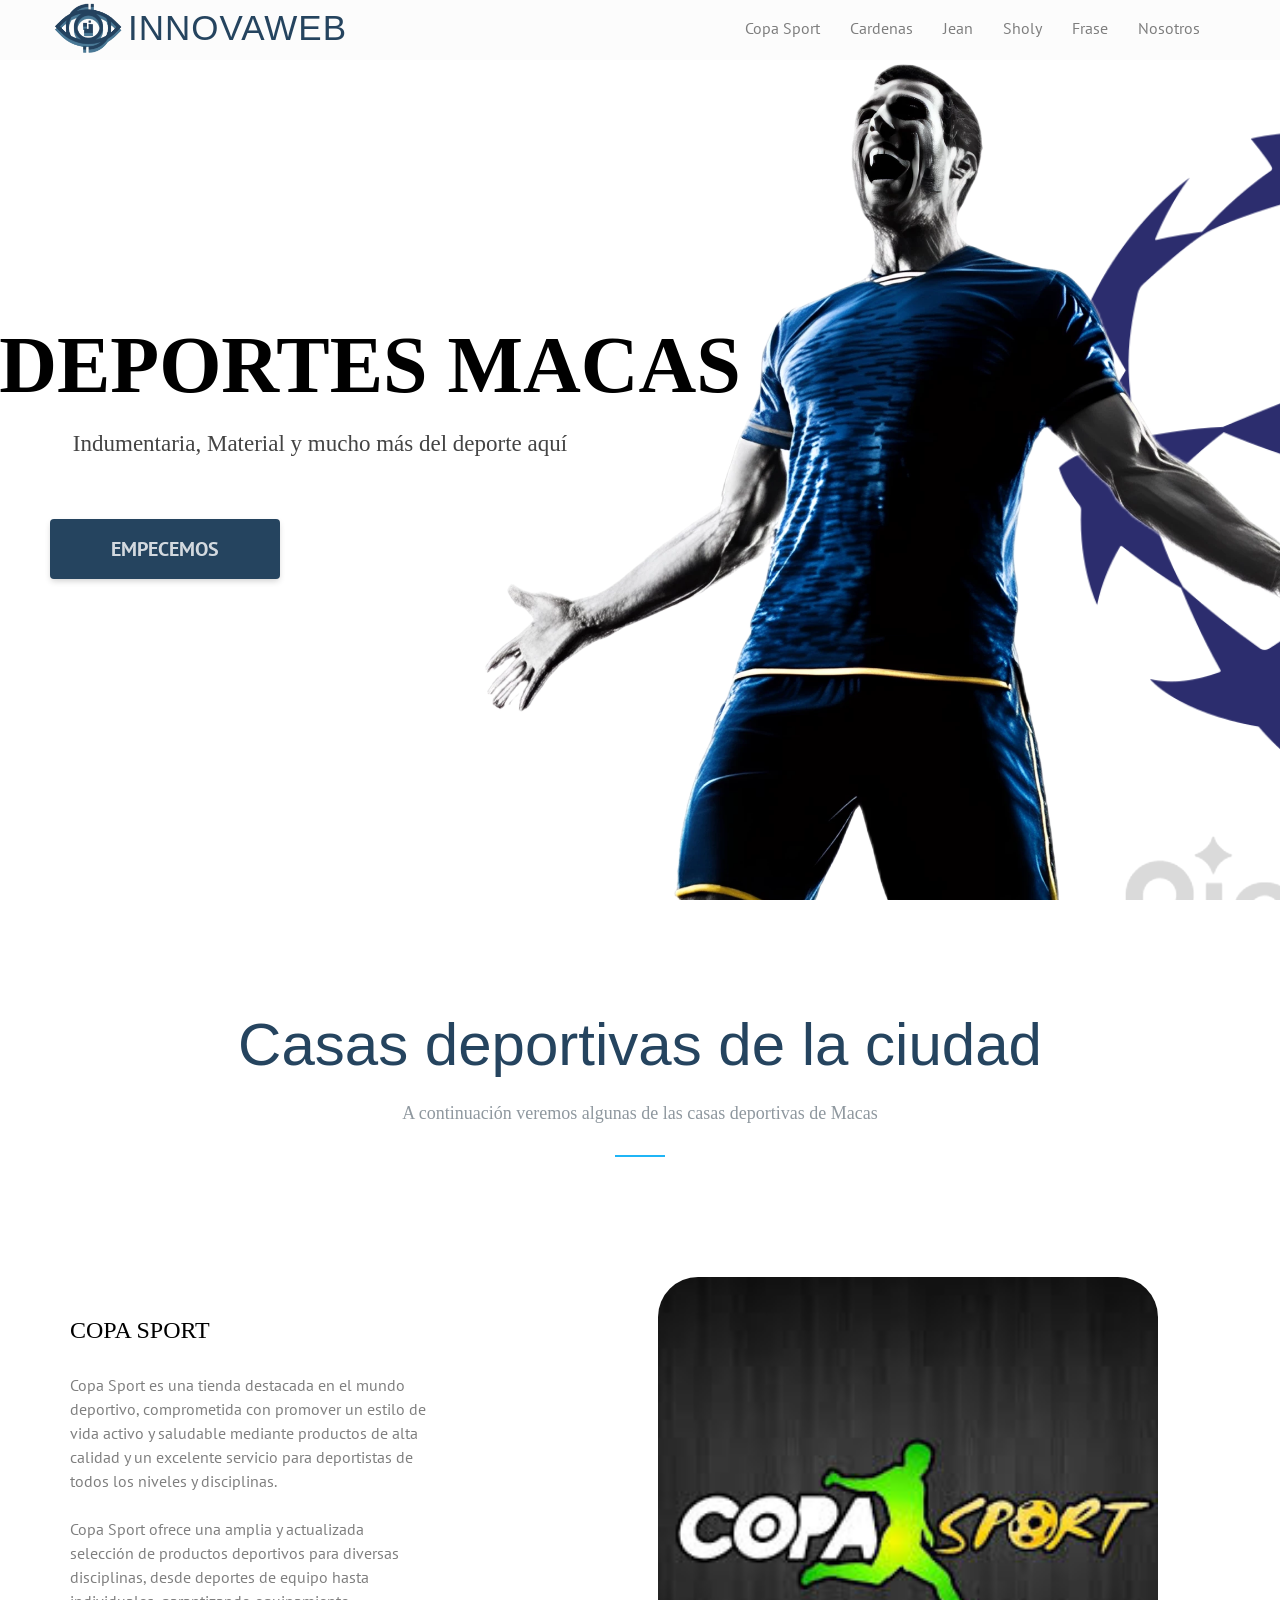
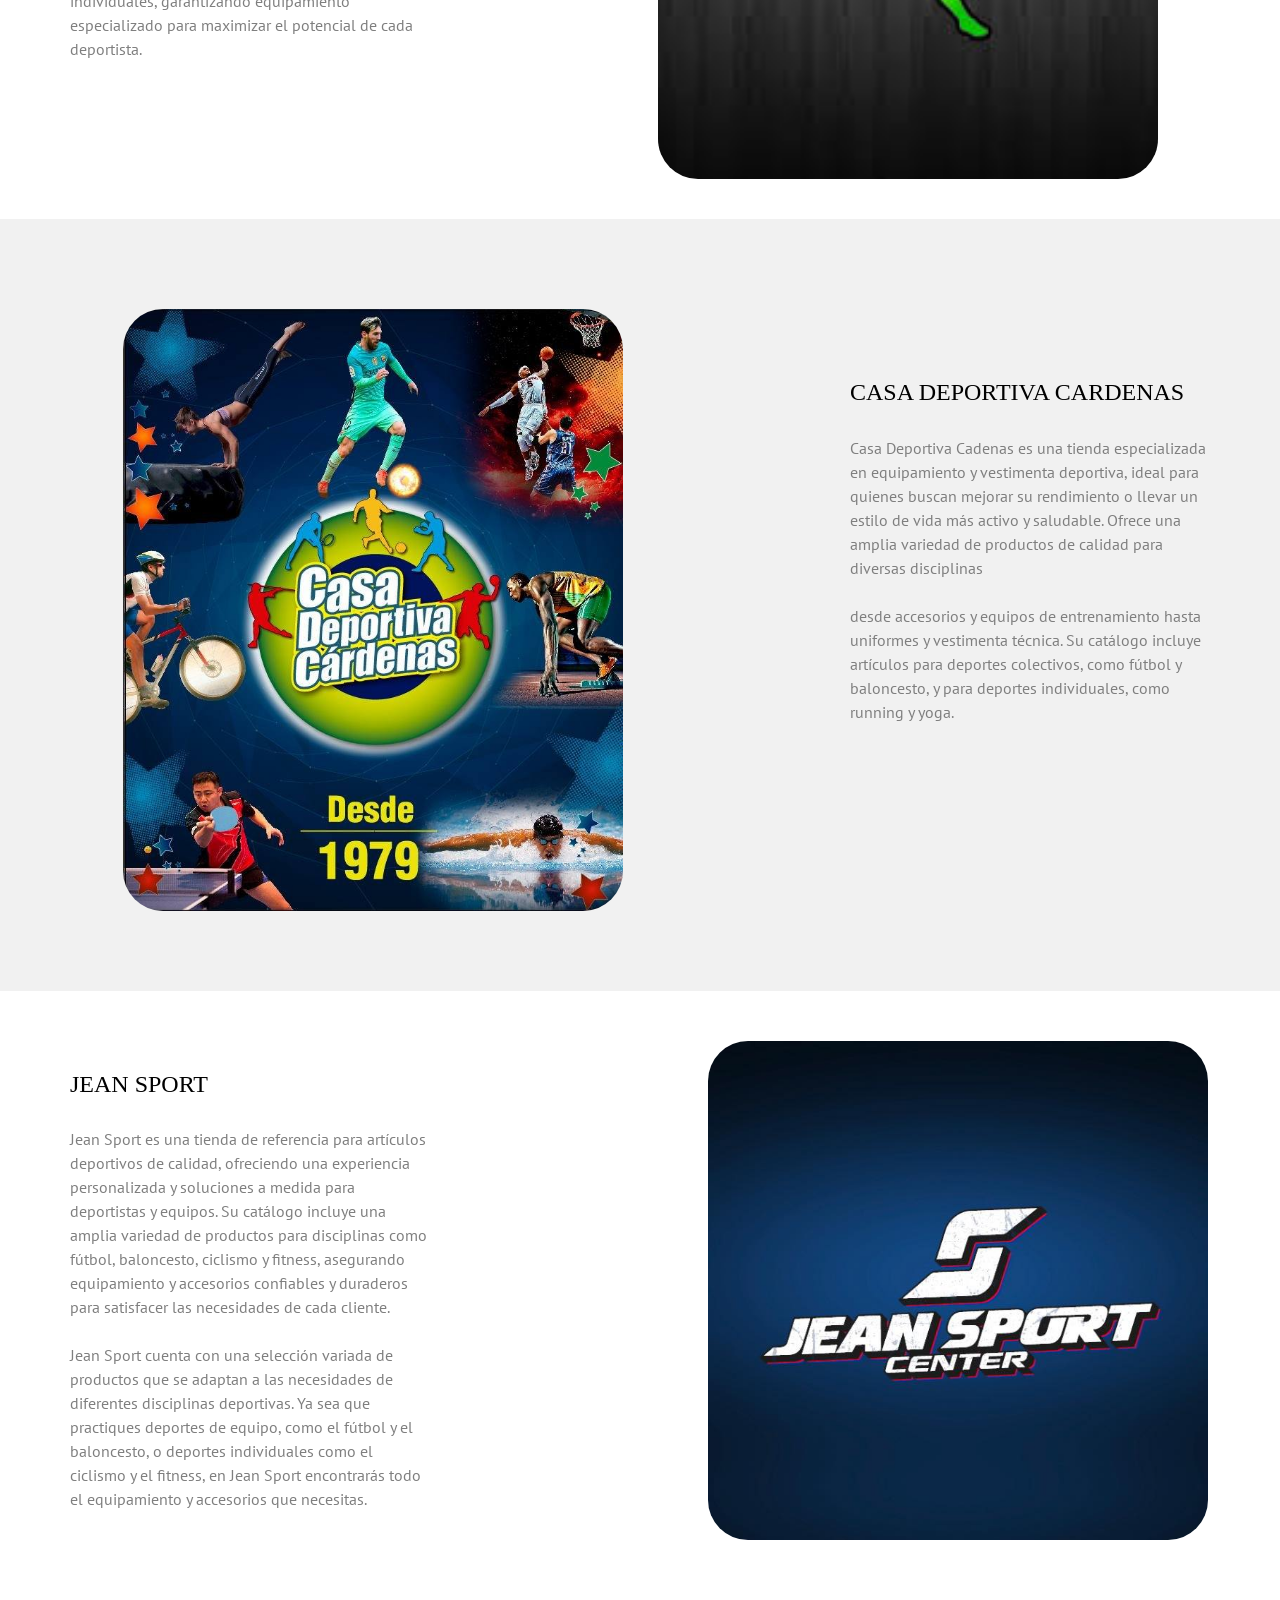
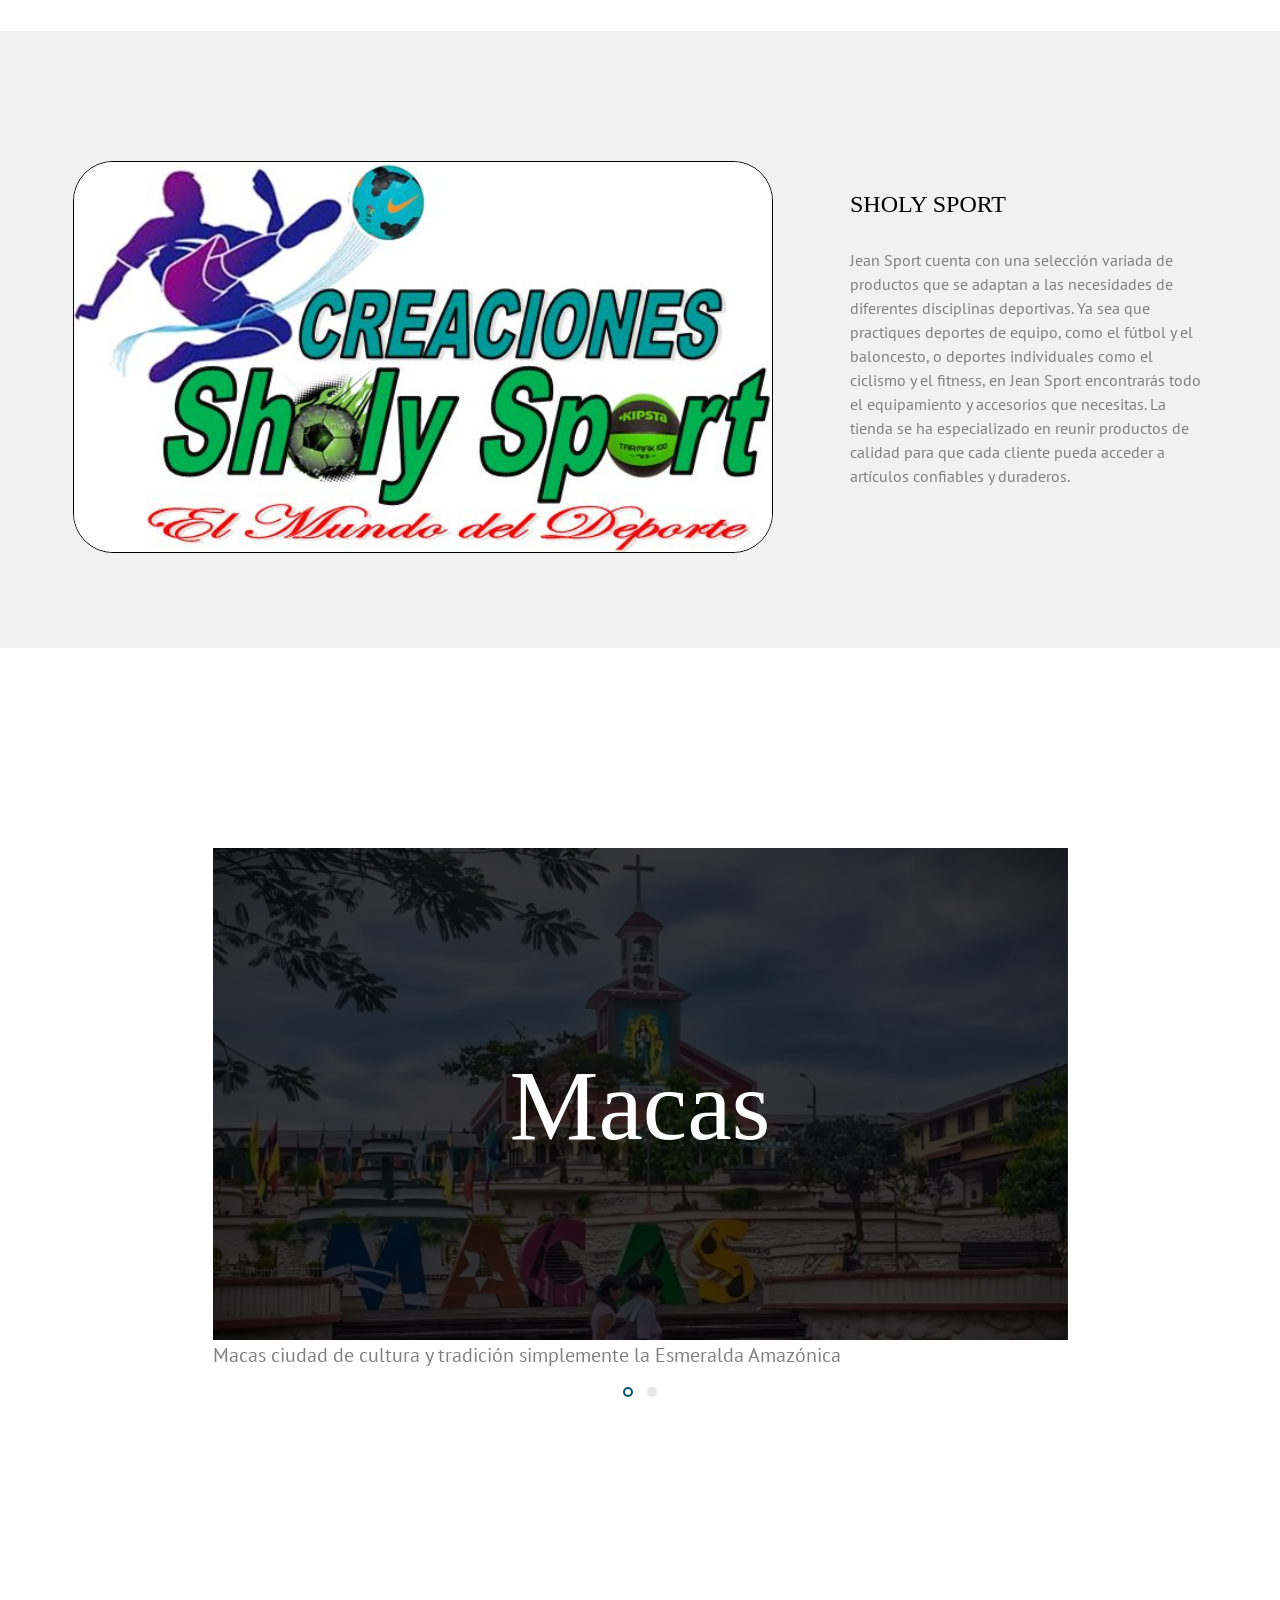
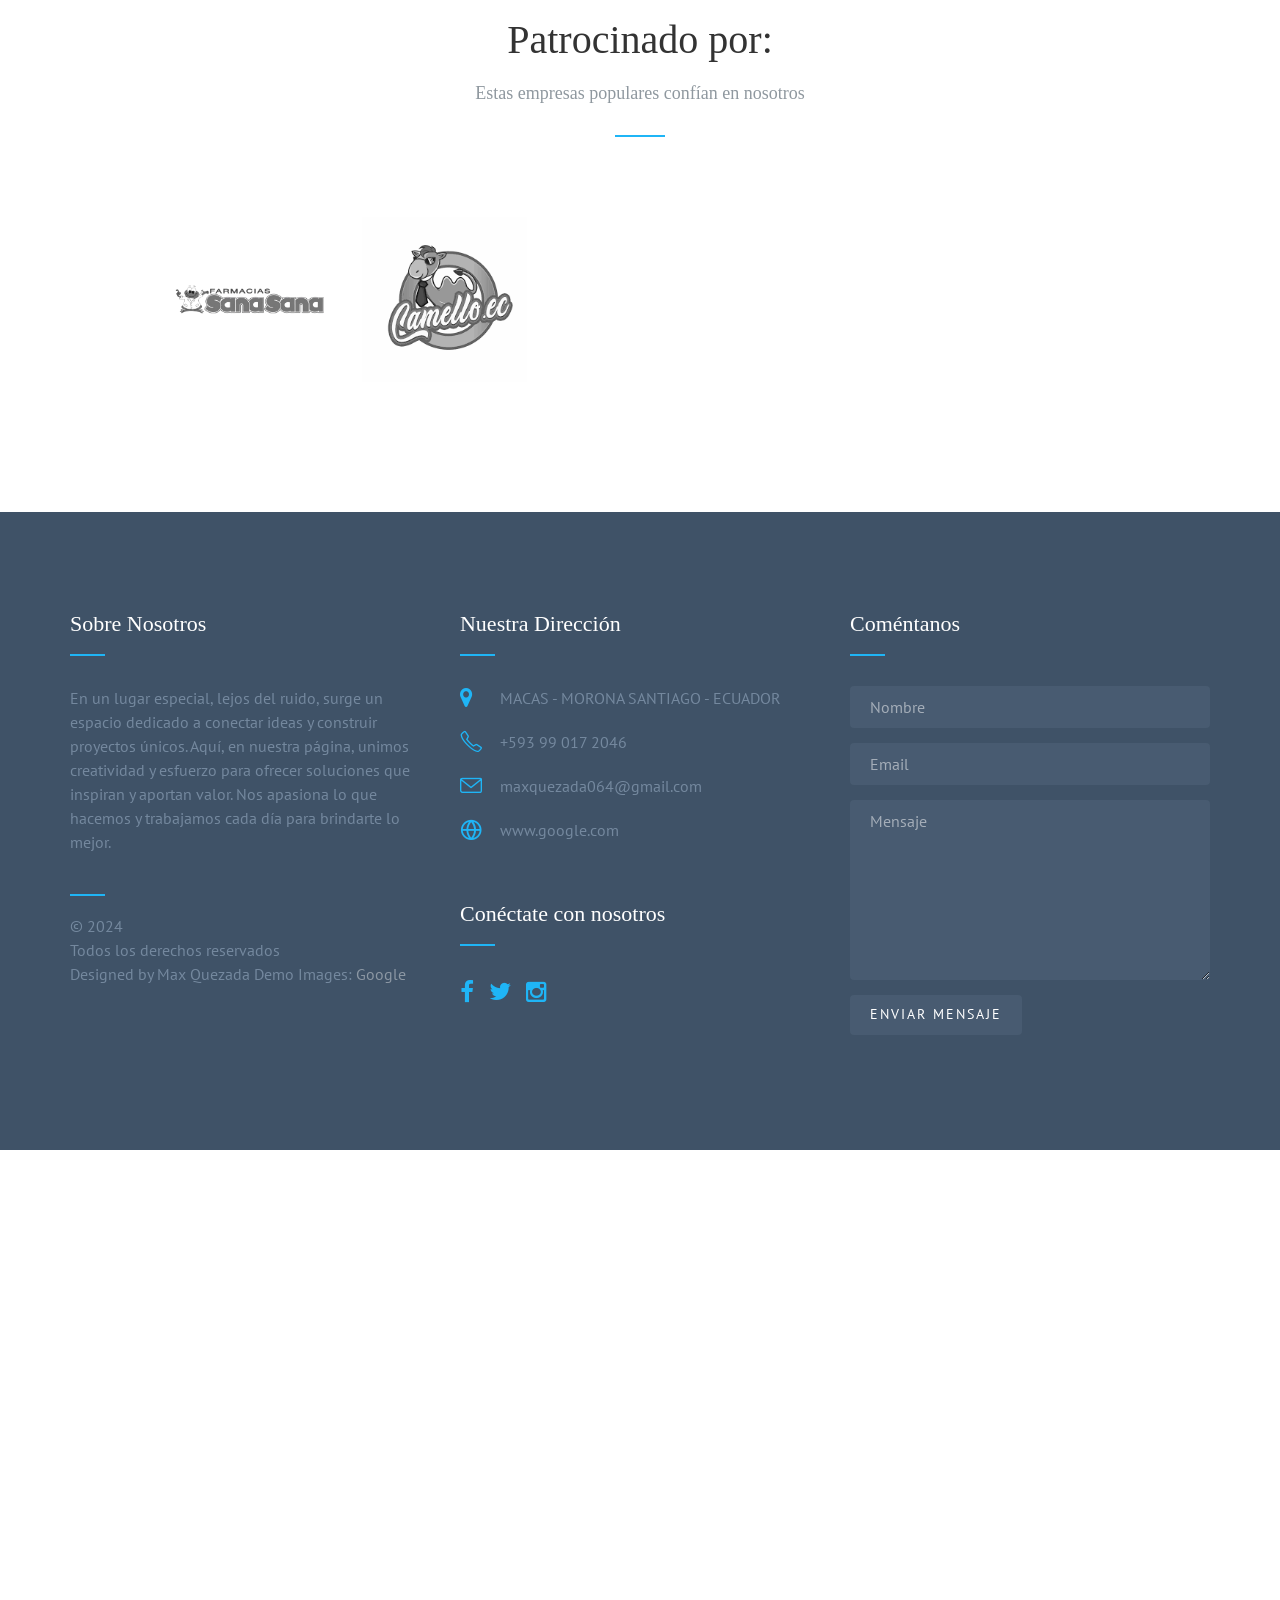
==== index.html @ cc6288ef "Update index.html" ====
<!DOCTYPE html>
<html class="no-js">
	<head>
	<meta charset="utf-8">
	<meta http-equiv="X-UA-Compatible" content="IE=edge">
	<title>Casas deportivas de la ciudad de Macas</title>
	<meta name="viewport" content="width=device-width, initial-scale=1">
	<meta name="description" content="Free HTML5 Template by FREEHTML5.CO" />
	<meta name="keywords" content="free html5, free template, free bootstrap, html5, css3, mobile first, responsive" />
	<meta name="author" content="FREEHTML5.CO" />

	<meta property="og:title" content=""/>
	<meta property="og:image" content=""/>
	<meta property="og:url" content=""/>
	<meta property="og:site_name" content=""/>
	<meta property="og:description" content=""/>
	<meta name="twitter:title" content="" />
	<meta name="twitter:image" content="" />
	<meta name="twitter:url" content="" />
	<meta name="twitter:card" content="" />

	<link rel="shortcut icon" href="favicon.ico">

	<link href='https://fonts.googleapis.com/css?family=PT+Sans:400,700,400italic,700italic' rel='stylesheet' type='text/css'>
	
	<!-- Animate.css -->
	<link rel="stylesheet" href="css/animate.css">
	<!-- Icomoon Icon Fonts-->
	<link rel="stylesheet" href="css/icomoon.css">
	<!-- Simple Line Icons -->
	<link rel="stylesheet" href="css/simple-line-icons.css">
	<!-- Bootstrap  -->
	<link rel="stylesheet" href="css/bootstrap.css">
	<!-- Owl Carousel  -->
	<link rel="stylesheet" href="css/owl.carousel.min.css">
	<link rel="stylesheet" href="css/owl.theme.default.min.css">
	<!-- Style -->
	<link rel="stylesheet" href="css/style.css">


	<script src="js/modernizr-2.6.2.min.js"></script>

	</head>
	<body>
	<header role="banner" id="fh5co-header">
		<div class="fluid-container">
			<nav class="navbar navbar-default">
				<div class="navbar-header" style="height: 60px;">
						<img  class="logo" src="images/logofinal.png"><p class="logo">INNOVAWEB</p>
				</div>
				<div id="navbar" class="navbar-collapse collapse">
					<ul class="nav navbar-nav navbar-right">
						<li class="active"><a href="#" data-nav-section="copa"><span>Copa Sport</span></a></li>
						<li class="active"><a href="#" data-nav-section="cardenas"><span>Cardenas</span></a></li>
						<li class="active"><a href="#" data-nav-section="jean"><span>Jean</span></a></li>
						<li class="active"><a href="#" data-nav-section="sholy"><span>Sholy</span></a></li>
						<li class="active"><a href="#" data-nav-section="testimony"><span>Frase</span></a></li>
						<li class="active"><a href="#" data-nav-section="nosotros"><span>Nosotros</span></a></li>
					</ul>
					
				</div>
			</nav>
	  </div>
	</header>

	<section id="fh5co-home" data-section="home"   style="background-image: url('images/jugador3.png'), url('images/balon.png')">
		<div class="container" >
			<div class="text-wrap" >
				<div class="text-inner">
					<div class="row">
						<div class="col-md-8">
							<h1 class="to-animate" style="font-size: 80px; font-weight: bold; color: black; text-transform: uppercase;margin-left: -150px;">
								DEPORTES MACAS
							</h1>
							<h2 class="to-animate" style="color: #444; margin-left: -250px; font-size: 23px;">Indumentaria, Material y mucho más del deporte aquí</h2>
							<div class="call-to-action">
								<a id="emp" href="#fh5co-explore" target="_blank"  style="text-decoration: none;" class="to-animate">EMPECEMOS</a>
							</div>
						</div>
					</div>
				</div>
			</div>
		</div>
	</section>
	
		
	

	<section id="fh5co-explore" data-section="explore">
		<div class="container">
			<div class="row">
				<div class="col-md-12 section-heading text-center">
					<h2 id="tite" class="to-animate" style="font-size: 60px;">Casas deportivas de la ciudad</h2>
					<div class="row">
						<div class="col-md-8 col-md-offset-2 subtext to-animate">
							<h3>A continuación veremos algunas de las casas deportivas de Macas</h3>
						</div>
					</div>
				</div>
			</div>
		</div>
			

		<div class="fh5co-explore" data-section="copa">
			<div class="container">
				<div class="row">
					<div class="col-md-8 col-md-push-5 to-animate-2">
						<a href="COPA.html" target="_blank" ><img class="copa" src="images/copasport.jpeg" alt="work"></a>
					</div>
					<div class="col-md-4 col-md-pull-8 to-animate-2">
						<div class="mt">
							<a href="COPA.html" target="_blank" ><h3>COPA SPORT</h3></a>
							<p>Copa Sport es una tienda destacada en el mundo deportivo, comprometida con promover un estilo de vida activo 
								y saludable mediante productos de alta calidad y un excelente servicio para deportistas de todos los niveles 
								y disciplinas.</p>
							<p>Copa Sport ofrece una amplia y actualizada selección de productos deportivos para diversas disciplinas,
								desde deportes de equipo hasta individuales, garantizando equipamiento especializado para maximizar el potencial 
								de cada deportista.</p>
							</ul>
						</div>
					</div>
					
				</div>
			</div>
		</div>


		<div class="fh5co-explore fh5co-explore-bg-color" data-section="cardenas">
			<div class="container">
				<div class="row">
					<div class="col-md-8 col-md-pull-1 to-animate-3">
						<a href="CARDENAS.html" target="_blank" ><img class="cardenas" src="images/cardenas.jpg" alt="work"></a>
					</div>
					<div class="col-md-4 to-animate-3">
						<div class="mt">
							<div>
								<a href="CARDENAS.html" target="_blank" ><h3>CASA DEPORTIVA CARDENAS</h3></a>
								<p>Casa Deportiva Cadenas es una tienda especializada en equipamiento y vestimenta deportiva, 
									ideal para quienes buscan mejorar su rendimiento o llevar un estilo de vida más activo y 
									saludable. Ofrece una amplia variedad de productos de calidad para diversas disciplinas</p>
								<p>desde accesorios 
									y equipos de entrenamiento hasta
									uniformes y vestimenta técnica. Su catálogo incluye artículos para deportes colectivos, como fútbol y
									baloncesto, y para deportes individuales, como running y yoga.</p>
							</div>
						</div>
					</div>
				</div>
			</div>
		</div>	

	<div class="fh5co-explore" data-section="jean">
			<div class="container">
				<div class="row">
					<div class="col-md-8 col-md-push-5 to-animate-2">
						<a href="JEAN.html" target="_blank" ><img class="jean" src="images/jean.jpg" alt="work"></a>
					</div>
					<div class="col-md-4 col-md-pull-8 to-animate-2">
						<div class="mt">
							<a href="JEAN.html" target="_blank" ><h3>JEAN SPORT</h3></a>
							<p>Jean Sport es una tienda de referencia para artículos deportivos de calidad, ofreciendo una experiencia 
								personalizada y soluciones a medida para deportistas y equipos. Su catálogo incluye una amplia variedad de 
								productos para disciplinas como fútbol, baloncesto, ciclismo y fitness, asegurando equipamiento y accesorios
								 confiables y duraderos para satisfacer las necesidades de cada cliente.</p>
							<p>Jean Sport cuenta con una selección variada de productos que se adaptan a las necesidades de diferentes disciplinas 
								deportivas. Ya sea que practiques deportes de equipo, como el fútbol y el baloncesto, o deportes individuales como
								el ciclismo y el fitness, en Jean Sport encontrarás todo el equipamiento y accesorios 
								que necesitas.</p>
							</ul>
						</div>
					</div>
					
				</div>
			</div>
		</div>


		<div class="fh5co-explore fh5co-explore-bg-color" data-section="sholy">
			<div class="container">
				<div class="row">
					<div class="col-md-8 col-md-pull-1 to-animate-3">
						<a href="SHOLY.html" target="_blank" ><img class="sholy" src="images/sholy.jpg" alt="Sholy Sport"></a>
					</div>
					<div class="col-md-4 to-animate-3">
						<div class="mt">
							<div>
								<a href="SHOLY.html" target="_blank" ><h3>SHOLY SPORT</h3></a>
							<p>Jean Sport cuenta con una selección variada de productos que se adaptan a las necesidades de diferentes 
								disciplinas deportivas. Ya sea que practiques deportes de equipo, como el fútbol y el baloncesto, o deportes 
								individuales como el ciclismo y el fitness, en Jean Sport encontrarás todo el equipamiento y 
								accesorios que necesitas. La tienda se ha especializado en reunir productos de calidad para que cada cliente 
								pueda acceder a artículos confiables y duraderos.</p>
							</div>
						</div>
					</div>
				</div>
			</div>
		</div>	

	</section>
	<section id="fh5co-testimony" data-section="testimony">
		<div class="container">
			<div class="row">
				<div class="col-md-12 to-animate">
					<div class="wrap-testimony">								
						<div class="owl-carousel-fullwidth">
							<div class="gallery">								
								<a target="_blank" href="images/macas1.png">
								  <img class="ppp" src="images/macas.png" alt="Ciudad de Macas" width="100%">
								  <div class="centrado">Macas</div>
								</a>
								<div class="desc">Macas ciudad de cultura y tradición simplemente la Esmeralda Amazónica</div>
							</div>

							<div class="item">
								<div class="testimony-slide active text-center">
									<figure> 
											<img class="uno" src="images/foto.jpg">
									</figure>
									<blockquote>
										<p>"No es banco, tampoco florero. Eres tú.., que me debes dinero"</p>
									</blockquote>
									<span>Max Quezada, via <a href="https://www.facebook.com/profile.php?id=100068853425227" class="twitter">
										facebook</a></span>
								</div>
							</div>

						</div>
					</div>
				</div>
			</div>
		</div>
	</section>

	<section id="fh5co-trusted" data-section="trusted">
		<div class="fh5co-trusted">
			<div class="container">
				<div class="row">
					<div class="col-md-12 section-heading text-center">
						<h2 class="to-animate">Patrocinado por:</h2>
						<div class="row">
							<div class="col-md-8 col-md-offset-2 subtext">
								<h3 class="to-animate">Estas empresas populares confían en nosotros</h3>
							</div>
						</div>
					</div>
				</div>
				<div class="row">
					 <div class="col-md-2 col-sm-3 col-xs-6 col-sm-offset-0 col-md-offset-1">
					 	<div class="partner-logo to-animate-2">
					 		<img src="images/sana.png" alt="Partners" class="img-responsive">
					 	</div>
					 </div>
				    <div class="col-md-2 col-sm-3 col-xs-6">
				    	<div class="partner-logo to-animate-2">
				    		<img src="images/camello.png" alt="Partners" class="img-responsive">
						</div>
				    </div>
				    <div class="col-md-2 col-sm-3 col-xs-6">
				    	<div class="partner-logo to-animate-2">
				    		<img src="images/comp.png" alt="Partners" class="img-responsive">
				    	</div>
				    </div>
				    <div class="col-md-2 col-sm-3 col-xs-6">
				    	<div class="partner-logo to-animate-2">
				    		<img src="images/dolar.png" alt="Partners" class="img-responsive">
				    	</div>
				    </div>
				    <div class="col-md-2 col-sm-12 col-xs-12">
				    	<div class="partner-logo to-animate-2">
				    		<img src="images/asado.png" alt="Partners" class="img-responsive">
				    	</div>
				    </div>
				</div>
			</div>
		</div>
	</section>

	<div id="fh5co-footer" role="contentinfo" data-section="nosotros">
		<div class="container">
			<div class="row">
				<div class="col-md-4 to-animate">
					<h3 class="section-title">Sobre Nosotros</h3>
					<p>En un lugar especial, lejos del ruido, surge un espacio dedicado a conectar ideas y construir proyectos únicos. 
						Aquí, en nuestra página, unimos creatividad y esfuerzo para ofrecer soluciones que inspiran y aportan valor. 
						Nos apasiona lo que hacemos y trabajamos cada día para brindarte lo mejor.</p>
					<p class="copy-right">&copy; 2024 <br>Todos los derechos reservados <br>
						Designed by Max Quezada
						Demo Images: <a href="http://google.com/" target="_blank">Google</a>
					</p>
				</div>

				<div class="col-md-4 to-animate">
					<h3 class="section-title">Nuestra Dirección</h3>
					<ul class="contact-info">
						<li><i class="icon-map-marker"></i>MACAS - MORONA SANTIAGO - ECUADOR</li>
						<li><i class="icon-phone"></i>+593 99 017 2046</li>
						<li><i class="icon-envelope"></i><a href="mailto:maxquezada064@gmail.com">maxquezada064@gmail.com</a></li>
						<li><i class="icon-globe2"></i><a href="https://www.google.com.ec/?hl=es">www.google.com</a></li>
					</ul>
					<h3 class="section-title">Conéctate con nosotros</h3>
					<ul class="social-media">
						<li><a href="https://www.facebook.com/profile.php?id=100068853425227" class="facebook"><i class="icon-facebook"></i></a></li>
						<li><a href="https://x.com/MaxQuezada2007?t=zRsdZg6CLL-bFSlGlH47og&s=09" class="twitter"><i class="icon-twitter"></i></a></li>
						<li><a href="https://www.instagram.com/maxquezada_/?igsh=YXZkN3l1MndxYjZ3#" class="instagram"><i class="icon-instagram"></i></a></li>
					</ul>
				</div>
				<div class="col-md-4 to-animate">
					<h3 class="section-title">Coméntanos</h3>
					<form action="https://formspree.io/f/tu-id" method="POST" class="contact-form">
						<input type="hidden" name="_next" value="https://tupagina.com/gracias.html">
						<div class="form-group">
							<label for="name" class="sr-only">Nombre</label>
							<input type="text" class="form-control" name="name" id="name" placeholder="Nombre">
						</div>
						<div class="form-group">
							<label for="email" class="sr-only">Email</label>
							<input type="email" class="form-control" name="email" id="email" placeholder="Email">
						</div>
						<div class="form-group">
							<label for="message" class="sr-only">Mensaje</label>
							<textarea class="form-control" name="message" id="message" rows="7" placeholder="Mensaje"></textarea>
						</div>
						<div class="form-group">
							<input type="submit" class="btn btn-send-message btn-md" value="Enviar mensaje">
						</div>
					</form>
				</div>				
			</div>
		</div>
	</div>
	<div id="map" class="fh5co-map"></div>

	
	<!-- jQuery -->
	<script src="js/jquery.min.js"></script>
	<!-- jQuery Easing -->
	<script src="js/jquery.easing.1.3.js"></script>
	<!-- Bootstrap -->
	<script src="js/bootstrap.min.js"></script>
	<!-- Waypoints -->
	<script src="js/jquery.waypoints.min.js"></script>
	<!-- Stellar Parallax -->
	<script src="js/jquery.stellar.min.js"></script>
	<!-- Owl Carousel -->
	<script src="js/owl.carousel.min.js"></script>
	<!-- Main JS (Do not remove) -->
	<script src="js/main.js"></script>



	</body>
</html>
---- css/icomoon.css ----
@font-face {
	font-family: 'icomoon';
	src:url('../fonts/icomoon/icomoon.eot?qtatmt');
	src:url('../fonts/icomoon/icomoon.eot?qtatmt#iefix') format('embedded-opentype'),
		url('../fonts/icomoon/icomoon.ttf?qtatmt') format('truetype'),
		url('../fonts/icomoon/icomoon.woff?qtatmt') format('woff'),
		url('../fonts/icomoon/icomoon.svg?qtatmt#icomoon') format('svg');
	font-weight: normal;
	font-style: normal;
}

[class^="icon-"], [class*=" icon-"] {
	font-family: 'icomoon';
	speak: none;
	font-style: normal;
	font-weight: normal;
	font-variant: normal;
	text-transform: none;
	line-height: 1;

	/* Better Font Rendering =========== */
	-webkit-font-smoothing: antialiased;
	-moz-osx-font-smoothing: grayscale;
}

.icon-glass:before {
	content: "\f000";
}
.icon-music:before {
	content: "\f001";
}
.icon-search2:before {
	content: "\f002";
}
.icon-envelope-o:before {
	content: "\f003";
}
.icon-heart:before {
	content: "\f004";
}
.icon-star:before {
	content: "\f005";
}
.icon-star-o:before {
	content: "\f006";
}
.icon-user:before {
	content: "\f007";
}
.icon-film:before {
	content: "\f008";
}
.icon-th-large:before {
	content: "\f009";
}
.icon-th:before {
	content: "\f00a";
}
.icon-th-list:before {
	content: "\f00b";
}
.icon-check:before {
	content: "\f00c";
}
.icon-close:before {
	content: "\f00d";
}
.icon-remove:before {
	content: "\f00d";
}
.icon-times:before {
	content: "\f00d";
}
.icon-search-plus:before {
	content: "\f00e";
}
.icon-search-minus:before {
	content: "\f010";
}
.icon-power-off:before {
	content: "\f011";
}
.icon-signal:before {
	content: "\f012";
}
.icon-cog:before {
	content: "\f013";
}
.icon-gear:before {
	content: "\f013";
}
.icon-trash-o:before {
	content: "\f014";
}
.icon-home:before {
	content: "\f015";
}
.icon-file-o:before {
	content: "\f016";
}
.icon-clock-o:before {
	content: "\f017";
}
.icon-road:before {
	content: "\f018";
}
.icon-download:before {
	content: "\f019";
}
.icon-arrow-circle-o-down:before {
	content: "\f01a";
}
.icon-arrow-circle-o-up:before {
	content: "\f01b";
}
.icon-inbox:before {
	content: "\f01c";
}
.icon-play-circle-o:before {
	content: "\f01d";
}
.icon-repeat2:before {
	content: "\f01e";
}
.icon-rotate-right:before {
	content: "\f01e";
}
.icon-refresh:before {
	content: "\f021";
}
.icon-list-alt:before {
	content: "\f022";
}
.icon-lock:before {
	content: "\f023";
}
.icon-flag:before {
	content: "\f024";
}
.icon-headphones:before {
	content: "\f025";
}
.icon-volume-off:before {
	content: "\f026";
}
.icon-volume-down:before {
	content: "\f027";
}
.icon-volume-up:before {
	content: "\f028";
}
.icon-qrcode:before {
	content: "\f029";
}
.icon-barcode:before {
	content: "\f02a";
}
.icon-tag:before {
	content: "\f02b";
}
.icon-tags:before {
	content: "\f02c";
}
.icon-book:before {
	content: "\f02d";
}
.icon-bookmark:before {
	content: "\f02e";
}
.icon-print:before {
	content: "\f02f";
}
.icon-camera:before {
	content: "\f030";
}
.icon-font:before {
	content: "\f031";
}
.icon-bold:before {
	content: "\f032";
}
.icon-italic:before {
	content: "\f033";
}
.icon-text-height:before {
	content: "\f034";
}
.icon-text-width:before {
	content: "\f035";
}
.icon-align-left:before {
	content: "\f036";
}
.icon-align-center2:before {
	content: "\f037";
}
.icon-align-right:before {
	content: "\f038";
}
.icon-align-justify2:before {
	content: "\f039";
}
.icon-list:before {
	content: "\f03a";
}
.icon-dedent:before {
	content: "\f03b";
}
.icon-outdent:before {
	content: "\f03b";
}
.icon-indent:before {
	content: "\f03c";
}
.icon-video-camera:before {
	content: "\f03d";
}
.icon-image:before {
	content: "\f03e";
}
.icon-photo:before {
	content: "\f03e";
}
.icon-picture-o:before {
	content: "\f03e";
}
.icon-pencil:before {
	content: "\f040";
}
.icon-map-marker:before {
	content: "\f041";
}
.icon-adjust:before {
	content: "\f042";
}
.icon-tint:before {
	content: "\f043";
}
.icon-edit:before {
	content: "\f044";
}
.icon-pencil-square-o:before {
	content: "\f044";
}
.icon-share-square-o:before {
	content: "\f045";
}
.icon-check-square-o:before {
	content: "\f046";
}
.icon-arrows:before {
	content: "\f047";
}
.icon-step-backward:before {
	content: "\f048";
}
.icon-fast-backward:before {
	content: "\f049";
}
.icon-backward:before {
	content: "\f04a";
}
.icon-play2:before {
	content: "\f04b";
}
.icon-pause2:before {
	content: "\f04c";
}
.icon-stop2:before {
	content: "\f04d";
}
.icon-forward:before {
	content: "\f04e";
}
.icon-fast-forward2:before {
	content: "\f050";
}
.icon-step-forward:before {
	content: "\f051";
}
.icon-eject:before {
	content: "\f052";
}
.icon-chevron-left:before {
	content: "\f053";
}
.icon-chevron-right:before {
	content: "\f054";
}
.icon-plus-circle:before {
	content: "\f055";
}
.icon-minus-circle:before {
	content: "\f056";
}
.icon-times-circle:before {
	content: "\f057";
}
.icon-check-circle:before {
	content: "\f058";
}
.icon-question-circle:before {
	content: "\f059";
}
.icon-info-circle:before {
	content: "\f05a";
}
.icon-crosshairs:before {
	content: "\f05b";
}
.icon-times-circle-o:before {
	content: "\f05c";
}
.icon-check-circle-o:before {
	content: "\f05d";
}
.icon-ban2:before {
	content: "\f05e";
}
.icon-arrow-left:before {
	content: "\f060";
}
.icon-arrow-right:before {
	content: "\f061";
}
.icon-arrow-up:before {
	content: "\f062";
}
.icon-arrow-down:before {
	content: "\f063";
}
.icon-mail-forward:before {
	content: "\f064";
}
.icon-share:before {
	content: "\f064";
}
.icon-expand2:before {
	content: "\f065";
}
.icon-compress:before {
	content: "\f066";
}
.icon-plus:before {
	content: "\f067";
}
.icon-minus:before {
	content: "\f068";
}
.icon-asterisk:before {
	content: "\f069";
}
.icon-exclamation-circle:before {
	content: "\f06a";
}
.icon-gift:before {
	content: "\f06b";
}
.icon-leaf:before {
	content: "\f06c";
}
.icon-fire:before {
	content: "\f06d";
}
.icon-eye:before {
	content: "\f06e";
}
.icon-eye-slash:before {
	content: "\f070";
}
.icon-exclamation-triangle:before {
	content: "\f071";
}
.icon-warning:before {
	content: "\f071";
}
.icon-plane:before {
	content: "\f072";
}
.icon-calendar:before {
	content: "\f073";
}
.icon-random:before {
	content: "\f074";
}
.icon-comment:before {
	content: "\f075";
}
.icon-magnet:before {
	content: "\f076";
}
.icon-chevron-up:before {
	content: "\f077";
}
.icon-chevron-down:before {
	content: "\f078";
}
.icon-retweet:before {
	content: "\f079";
}
.icon-shopping-cart:before {
	content: "\f07a";
}
.icon-folder:before {
	content: "\f07b";
}
.icon-folder-open:before {
	content: "\f07c";
}
.icon-arrows-v:before {
	content: "\f07d";
}
.icon-arrows-h:before {
	content: "\f07e";
}
.icon-bar-chart:before {
	content: "\f080";
}
.icon-bar-chart-o:before {
	content: "\f080";
}
.icon-twitter-square:before {
	content: "\f081";
}
.icon-facebook-square:before {
	content: "\f082";
}
.icon-camera-retro:before {
	content: "\f083";
}
.icon-key:before {
	content: "\f084";
}
.icon-cogs:before {
	content: "\f085";
}
.icon-gears:before {
	content: "\f085";
}
.icon-comments:before {
	content: "\f086";
}
.icon-thumbs-o-up:before {
	content: "\f087";
}
.icon-thumbs-o-down:before {
	content: "\f088";
}
.icon-star-half:before {
	content: "\f089";
}
.icon-heart-o:before {
	content: "\f08a";
}
.icon-sign-out:before {
	content: "\f08b";
}
.icon-linkedin-square:before {
	content: "\f08c";
}
.icon-thumb-tack:before {
	content: "\f08d";
}
.icon-external-link:before {
	content: "\f08e";
}
.icon-sign-in:before {
	content: "\f090";
}
.icon-trophy:before {
	content: "\f091";
}
.icon-github-square:before {
	content: "\f092";
}
.icon-upload:before {
	content: "\f093";
}
.icon-lemon-o:before {
	content: "\f094";
}
.icon-phone:before {
	content: "\f095";
}
.icon-square-o:before {
	content: "\f096";
}
.icon-bookmark-o:before {
	content: "\f097";
}
.icon-phone-square:before {
	content: "\f098";
}
.icon-twitter:before {
	content: "\f099";
}
.icon-facebook:before {
	content: "\f09a";
}
.icon-facebook-f:before {
	content: "\f09a";
}
.icon-github:before {
	content: "\f09b";
}
.icon-unlock2:before {
	content: "\f09c";
}
.icon-credit-card:before {
	content: "\f09d";
}
.icon-feed:before {
	content: "\f09e";
}
.icon-rss:before {
	content: "\f09e";
}
.icon-hdd-o:before {
	content: "\f0a0";
}
.icon-bullhorn:before {
	content: "\f0a1";
}
.icon-bell-o:before {
	content: "\f0a2";
}
.icon-certificate:before {
	content: "\f0a3";
}
.icon-hand-o-right:before {
	content: "\f0a4";
}
.icon-hand-o-left:before {
	content: "\f0a5";
}
.icon-hand-o-up:before {
	content: "\f0a6";
}
.icon-hand-o-down:before {
	content: "\f0a7";
}
.icon-arrow-circle-left:before {
	content: "\f0a8";
}
.icon-arrow-circle-right:before {
	content: "\f0a9";
}
.icon-arrow-circle-up:before {
	content: "\f0aa";
}
.icon-arrow-circle-down:before {
	content: "\f0ab";
}
.icon-globe:before {
	content: "\f0ac";
}
.icon-wrench:before {
	content: "\f0ad";
}
.icon-tasks:before {
	content: "\f0ae";
}
.icon-filter:before {
	content: "\f0b0";
}
.icon-briefcase:before {
	content: "\f0b1";
}
.icon-arrows-alt:before {
	content: "\f0b2";
}
.icon-group:before {
	content: "\f0c0";
}
.icon-users:before {
	content: "\f0c0";
}
.icon-chain:before {
	content: "\f0c1";
}
.icon-link:before {
	content: "\f0c1";
}
.icon-cloud:before {
	content: "\f0c2";
}
.icon-flask:before {
	content: "\f0c3";
}
.icon-cut:before {
	content: "\f0c4";
}
.icon-scissors:before {
	content: "\f0c4";
}
.icon-copy:before {
	content: "\f0c5";
}
.icon-files-o:before {
	content: "\f0c5";
}
.icon-paperclip:before {
	content: "\f0c6";
}
.icon-floppy-o:before {
	content: "\f0c7";
}
.icon-save:before {
	content: "\f0c7";
}
.icon-square:before {
	content: "\f0c8";
}
.icon-bars:before {
	content: "\f0c9";
}
.icon-navicon:before {
	content: "\f0c9";
}
.icon-reorder:before {
	content: "\f0c9";
}
.icon-list-ul:before {
	content: "\f0ca";
}
.icon-list-ol:before {
	content: "\f0cb";
}
.icon-strikethrough:before {
	content: "\f0cc";
}
.icon-underline:before {
	content: "\f0cd";
}
.icon-table:before {
	content: "\f0ce";
}
.icon-magic:before {
	content: "\f0d0";
}
.icon-truck:before {
	content: "\f0d1";
}
.icon-pinterest:before {
	content: "\f0d2";
}
.icon-pinterest-square:before {
	content: "\f0d3";
}
.icon-google-plus-square:before {
	content: "\f0d4";
}
.icon-google-plus:before {
	content: "\f0d5";
}
.icon-money:before {
	content: "\f0d6";
}
.icon-caret-down:before {
	content: "\f0d7";
}
.icon-caret-up:before {
	content: "\f0d8";
}
.icon-caret-left:before {
	content: "\f0d9";
}
.icon-caret-right:before {
	content: "\f0da";
}
.icon-columns2:before {
	content: "\f0db";
}
.icon-sort:before {
	content: "\f0dc";
}
.icon-unsorted:before {
	content: "\f0dc";
}
.icon-sort-desc:before {
	content: "\f0dd";
}
.icon-sort-down:before {
	content: "\f0dd";
}
.icon-sort-asc:before {
	content: "\f0de";
}
.icon-sort-up:before {
	content: "\f0de";
}
.icon-envelope:before {
	content: "\f0e0";
}
.icon-linkedin:before {
	content: "\f0e1";
}
.icon-rotate-left:before {
	content: "\f0e2";
}
.icon-undo:before {
	content: "\f0e2";
}
.icon-gavel:before {
	content: "\f0e3";
}
.icon-legal:before {
	content: "\f0e3";
}
.icon-dashboard:before {
	content: "\f0e4";
}
.icon-tachometer:before {
	content: "\f0e4";
}
.icon-comment-o:before {
	content: "\f0e5";
}
.icon-comments-o:before {
	content: "\f0e6";
}
.icon-bolt:before {
	content: "\f0e7";
}
.icon-flash:before {
	content: "\f0e7";
}
.icon-sitemap:before {
	content: "\f0e8";
}
.icon-umbrella2:before {
	content: "\f0e9";
}
.icon-clipboard:before {
	content: "\f0ea";
}
.icon-paste:before {
	content: "\f0ea";
}
.icon-lightbulb-o:before {
	content: "\f0eb";
}
.icon-exchange:before {
	content: "\f0ec";
}
.icon-cloud-download2:before {
	content: "\f0ed";
}
.icon-cloud-upload2:before {
	content: "\f0ee";
}
.icon-user-md:before {
	content: "\f0f0";
}
.icon-stethoscope:before {
	content: "\f0f1";
}
.icon-suitcase:before {
	content: "\f0f2";
}
.icon-bell:before {
	content: "\f0f3";
}
.icon-coffee:before {
	content: "\f0f4";
}
.icon-cutlery:before {
	content: "\f0f5";
}
.icon-file-text-o:before {
	content: "\f0f6";
}
.icon-building-o:before {
	content: "\f0f7";
}
.icon-hospital-o:before {
	content: "\f0f8";
}
.icon-ambulance:before {
	content: "\f0f9";
}
.icon-medkit:before {
	content: "\f0fa";
}
.icon-fighter-jet:before {
	content: "\f0fb";
}
.icon-beer:before {
	content: "\f0fc";
}
.icon-h-square:before {
	content: "\f0fd";
}
.icon-plus-square:before {
	content: "\f0fe";
}
.icon-angle-double-left:before {
	content: "\f100";
}
.icon-angle-double-right:before {
	content: "\f101";
}
.icon-angle-double-up:before {
	content: "\f102";
}
.icon-angle-double-down:before {
	content: "\f103";
}
.icon-angle-left:before {
	content: "\f104";
}
.icon-angle-right:before {
	content: "\f105";
}
.icon-angle-up:before {
	content: "\f106";
}
.icon-angle-down:before {
	content: "\f107";
}
.icon-desktop:before {
	content: "\f108";
}
.icon-laptop:before {
	content: "\f109";
}
.icon-tablet:before {
	content: "\f10a";
}
.icon-mobile:before {
	content: "\f10b";
}
.icon-mobile-phone:before {
	content: "\f10b";
}
.icon-circle-o:before {
	content: "\f10c";
}
.icon-quote-left:before {
	content: "\f10d";
}
.icon-quote-right:before {
	content: "\f10e";
}
.icon-spinner:before {
	content: "\f110";
}
.icon-circle:before {
	content: "\f111";
}
.icon-mail-reply:before {
	content: "\f112";
}
.icon-reply:before {
	content: "\f112";
}
.icon-github-alt:before {
	content: "\f113";
}
.icon-folder-o:before {
	content: "\f114";
}
.icon-folder-open-o:before {
	content: "\f115";
}
.icon-smile-o:before {
	content: "\f118";
}
.icon-frown-o:before {
	content: "\f119";
}
.icon-meh-o:before {
	content: "\f11a";
}
.icon-gamepad:before {
	content: "\f11b";
}
.icon-keyboard-o:before {
	content: "\f11c";
}
.icon-flag-o:before {
	content: "\f11d";
}
.icon-flag-checkered:before {
	content: "\f11e";
}
.icon-terminal:before {
	content: "\f120";
}
.icon-code:before {
	content: "\f121";
}
.icon-mail-reply-all:before {
	content: "\f122";
}
.icon-reply-all:before {
	content: "\f122";
}
.icon-star-half-empty:before {
	content: "\f123";
}
.icon-star-half-full:before {
	content: "\f123";
}
.icon-star-half-o:before {
	content: "\f123";
}
.icon-location-arrow:before {
	content: "\f124";
}
.icon-crop:before {
	content: "\f125";
}
.icon-code-fork:before {
	content: "\f126";
}
.icon-chain-broken:before {
	content: "\f127";
}
.icon-unlink:before {
	content: "\f127";
}
.icon-question:before {
	content: "\f128";
}
.icon-info:before {
	content: "\f129";
}
.icon-exclamation:before {
	content: "\f12a";
}
.icon-superscript:before {
	content: "\f12b";
}
.icon-subscript:before {
	content: "\f12c";
}
.icon-eraser:before {
	content: "\f12d";
}
.icon-puzzle-piece:before {
	content: "\f12e";
}
.icon-microphone2:before {
	content: "\f130";
}
.icon-microphone-slash:before {
	content: "\f131";
}
.icon-shield:before {
	content: "\f132";
}
.icon-calendar-o:before {
	content: "\f133";
}
.icon-fire-extinguisher:before {
	content: "\f134";
}
.icon-rocket:before {
	content: "\f135";
}
.icon-maxcdn:before {
	content: "\f136";
}
.icon-chevron-circle-left:before {
	content: "\f137";
}
.icon-chevron-circle-right:before {
	content: "\f138";
}
.icon-chevron-circle-up:before {
	content: "\f139";
}
.icon-chevron-circle-down:before {
	content: "\f13a";
}
.icon-html5:before {
	content: "\f13b";
}
.icon-css3:before {
	content: "\f13c";
}
.icon-anchor2:before {
	content: "\f13d";
}
.icon-unlock-alt:before {
	content: "\f13e";
}
.icon-bullseye:before {
	content: "\f140";
}
.icon-ellipsis-h:before {
	content: "\f141";
}
.icon-ellipsis-v:before {
	content: "\f142";
}
.icon-rss-square:before {
	content: "\f143";
}
.icon-play-circle:before {
	content: "\f144";
}
.icon-ticket:before {
	content: "\f145";
}
.icon-minus-square:before {
	content: "\f146";
}
.icon-minus-square-o:before {
	content: "\f147";
}
.icon-level-up:before {
	content: "\f148";
}
.icon-level-down:before {
	content: "\f149";
}
.icon-check-square:before {
	content: "\f14a";
}
.icon-pencil-square:before {
	content: "\f14b";
}
.icon-external-link-square:before {
	content: "\f14c";
}
.icon-share-square:before {
	content: "\f14d";
}
.icon-compass:before {
	content: "\f14e";
}
.icon-caret-square-o-down:before {
	content: "\f150";
}
.icon-toggle-down:before {
	content: "\f150";
}
.icon-caret-square-o-up:before {
	content: "\f151";
}
.icon-toggle-up:before {
	content: "\f151";
}
.icon-caret-square-o-right:before {
	content: "\f152";
}
.icon-toggle-right:before {
	content: "\f152";
}
.icon-eur:before {
	content: "\f153";
}
.icon-euro:before {
	content: "\f153";
}
.icon-gbp:before {
	content: "\f154";
}
.icon-dollar:before {
	content: "\f155";
}
.icon-usd:before {
	content: "\f155";
}
.icon-inr:before {
	content: "\f156";
}
.icon-rupee:before {
	content: "\f156";
}
.icon-cny:before {
	content: "\f157";
}
.icon-jpy:before {
	content: "\f157";
}
.icon-rmb:before {
	content: "\f157";
}
.icon-yen:before {
	content: "\f157";
}
.icon-rouble:before {
	content: "\f158";
}
.icon-rub:before {
	content: "\f158";
}
.icon-ruble:before {
	content: "\f158";
}
.icon-krw:before {
	content: "\f159";
}
.icon-won:before {
	content: "\f159";
}
.icon-bitcoin:before {
	content: "\f15a";
}
.icon-btc:before {
	content: "\f15a";
}
.icon-file2:before {
	content: "\f15b";
}
.icon-file-text:before {
	content: "\f15c";
}
.icon-sort-alpha-asc:before {
	content: "\f15d";
}
.icon-sort-alpha-desc:before {
	content: "\f15e";
}
.icon-sort-amount-asc:before {
	content: "\f160";
}
.icon-sort-amount-desc:before {
	content: "\f161";
}
.icon-sort-numeric-asc:before {
	content: "\f162";
}
.icon-sort-numeric-desc:before {
	content: "\f163";
}
.icon-thumbs-up:before {
	content: "\f164";
}
.icon-thumbs-down:before {
	content: "\f165";
}
.icon-youtube-square:before {
	content: "\f166";
}
.icon-youtube:before {
	content: "\f167";
}
.icon-xing:before {
	content: "\f168";
}
.icon-xing-square:before {
	content: "\f169";
}
.icon-youtube-play:before {
	content: "\f16a";
}
.icon-dropbox:before {
	content: "\f16b";
}
.icon-stack-overflow:before {
	content: "\f16c";
}
.icon-instagram:before {
	content: "\f16d";
}
.icon-flickr:before {
	content: "\f16e";
}
.icon-adn:before {
	content: "\f170";
}
.icon-bitbucket:before {
	content: "\f171";
}
.icon-bitbucket-square:before {
	content: "\f172";
}
.icon-tumblr:before {
	content: "\f173";
}
.icon-tumblr-square:before {
	content: "\f174";
}
.icon-long-arrow-down:before {
	content: "\f175";
}
.icon-long-arrow-up:before {
	content: "\f176";
}
.icon-long-arrow-left:before {
	content: "\f177";
}
.icon-long-arrow-right:before {
	content: "\f178";
}
.icon-apple:before {
	content: "\f179";
}
.icon-windows:before {
	content: "\f17a";
}
.icon-android:before {
	content: "\f17b";
}
.icon-linux:before {
	content: "\f17c";
}
.icon-dribbble:before {
	content: "\f17d";
}
.icon-skype:before {
	content: "\f17e";
}
.icon-foursquare:before {
	content: "\f180";
}
.icon-trello:before {
	content: "\f181";
}
.icon-female:before {
	content: "\f182";
}
.icon-male:before {
	content: "\f183";
}
.icon-gittip:before {
	content: "\f184";
}
.icon-gratipay:before {
	content: "\f184";
}
.icon-sun-o:before {
	content: "\f185";
}
.icon-moon-o:before {
	content: "\f186";
}
.icon-archive:before {
	content: "\f187";
}
.icon-bug:before {
	content: "\f188";
}
.icon-vk:before {
	content: "\f189";
}
.icon-weibo:before {
	content: "\f18a";
}
.icon-renren:before {
	content: "\f18b";
}
.icon-pagelines:before {
	content: "\f18c";
}
.icon-stack-exchange:before {
	content: "\f18d";
}
.icon-arrow-circle-o-right:before {
	content: "\f18e";
}
.icon-arrow-circle-o-left:before {
	content: "\f190";
}
.icon-caret-square-o-left:before {
	content: "\f191";
}
.icon-toggle-left:before {
	content: "\f191";
}
.icon-dot-circle-o:before {
	content: "\f192";
}
.icon-wheelchair:before {
	content: "\f193";
}
.icon-vimeo-square:before {
	content: "\f194";
}
.icon-try:before {
	content: "\f195";
}
.icon-turkish-lira:before {
	content: "\f195";
}
.icon-plus-square-o:before {
	content: "\f196";
}
.icon-space-shuttle:before {
	content: "\f197";
}
.icon-slack:before {
	content: "\f198";
}
.icon-envelope-square:before {
	content: "\f199";
}
.icon-wordpress:before {
	content: "\f19a";
}
.icon-openid:before {
	content: "\f19b";
}
.icon-bank:before {
	content: "\f19c";
}
.icon-institution:before {
	content: "\f19c";
}
.icon-university:before {
	content: "\f19c";
}
.icon-graduation-cap:before {
	content: "\f19d";
}
.icon-mortar-board:before {
	content: "\f19d";
}
.icon-yahoo:before {
	content: "\f19e";
}
.icon-google:before {
	content: "\f1a0";
}
.icon-reddit:before {
	content: "\f1a1";
}
.icon-reddit-square:before {
	content: "\f1a2";
}
.icon-stumbleupon-circle:before {
	content: "\f1a3";
}
.icon-stumbleupon:before {
	content: "\f1a4";
}
.icon-delicious:before {
	content: "\f1a5";
}
.icon-digg:before {
	content: "\f1a6";
}
.icon-pied-piper:before {
	content: "\f1a7";
}
.icon-pied-piper-alt:before {
	content: "\f1a8";
}
.icon-drupal:before {
	content: "\f1a9";
}
.icon-joomla:before {
	content: "\f1aa";
}
.icon-language:before {
	content: "\f1ab";
}
.icon-fax:before {
	content: "\f1ac";
}
.icon-building:before {
	content: "\f1ad";
}
.icon-child:before {
	content: "\f1ae";
}
.icon-paw:before {
	content: "\f1b0";
}
.icon-spoon:before {
	content: "\f1b1";
}
.icon-cube:before {
	content: "\f1b2";
}
.icon-cubes:before {
	content: "\f1b3";
}
.icon-behance:before {
	content: "\f1b4";
}
.icon-behance-square:before {
	content: "\f1b5";
}
.icon-steam:before {
	content: "\f1b6";
}
.icon-steam-square:before {
	content: "\f1b7";
}
.icon-recycle:before {
	content: "\f1b8";
}
.icon-automobile:before {
	content: "\f1b9";
}
.icon-car:before {
	content: "\f1b9";
}
.icon-cab:before {
	content: "\f1ba";
}
.icon-taxi:before {
	content: "\f1ba";
}
.icon-tree:before {
	content: "\f1bb";
}
.icon-spotify:before {
	content: "\f1bc";
}
.icon-deviantart:before {
	content: "\f1bd";
}
.icon-soundcloud:before {
	content: "\f1be";
}
.icon-database:before {
	content: "\f1c0";
}
.icon-file-pdf-o:before {
	content: "\f1c1";
}
.icon-file-word-o:before {
	content: "\f1c2";
}
.icon-file-excel-o:before {
	content: "\f1c3";
}
.icon-file-powerpoint-o:before {
	content: "\f1c4";
}
.icon-file-image-o:before {
	content: "\f1c5";
}
.icon-file-photo-o:before {
	content: "\f1c5";
}
.icon-file-picture-o:before {
	content: "\f1c5";
}
.icon-file-archive-o:before {
	content: "\f1c6";
}
.icon-file-zip-o:before {
	content: "\f1c6";
}
.icon-file-audio-o:before {
	content: "\f1c7";
}
.icon-file-sound-o:before {
	content: "\f1c7";
}
.icon-file-movie-o:before {
	content: "\f1c8";
}
.icon-file-video-o:before {
	content: "\f1c8";
}
.icon-file-code-o:before {
	content: "\f1c9";
}
.icon-vine:before {
	content: "\f1ca";
}
.icon-codepen:before {
	content: "\f1cb";
}
.icon-jsfiddle:before {
	content: "\f1cc";
}
.icon-life-bouy:before {
	content: "\f1cd";
}
.icon-life-buoy:before {
	content: "\f1cd";
}
.icon-life-ring:before {
	content: "\f1cd";
}
.icon-life-saver:before {
	content: "\f1cd";
}
.icon-support:before {
	content: "\f1cd";
}
.icon-circle-o-notch:before {
	content: "\f1ce";
}
.icon-ra:before {
	content: "\f1d0";
}
.icon-rebel:before {
	content: "\f1d0";
}
.icon-empire:before {
	content: "\f1d1";
}
.icon-ge:before {
	content: "\f1d1";
}
.icon-git-square:before {
	content: "\f1d2";
}
.icon-git:before {
	content: "\f1d3";
}
.icon-hacker-news:before {
	content: "\f1d4";
}
.icon-y-combinator-square:before {
	content: "\f1d4";
}
.icon-yc-square:before {
	content: "\f1d4";
}
.icon-tencent-weibo:before {
	content: "\f1d5";
}
.icon-qq:before {
	content: "\f1d6";
}
.icon-wechat:before {
	content: "\f1d7";
}
.icon-weixin:before {
	content: "\f1d7";
}
.icon-paper-plane:before {
	content: "\f1d8";
}
.icon-send:before {
	content: "\f1d8";
}
.icon-paper-plane-o:before {
	content: "\f1d9";
}
.icon-send-o:before {
	content: "\f1d9";
}
.icon-history:before {
	content: "\f1da";
}
.icon-circle-thin:before {
	content: "\f1db";
}
.icon-header:before {
	content: "\f1dc";
}
.icon-paragraph2:before {
	content: "\f1dd";
}
.icon-sliders:before {
	content: "\f1de";
}
.icon-share-alt:before {
	content: "\f1e0";
}
.icon-share-alt-square:before {
	content: "\f1e1";
}
.icon-bomb:before {
	content: "\f1e2";
}
.icon-futbol-o:before {
	content: "\f1e3";
}
.icon-soccer-ball-o:before {
	content: "\f1e3";
}
.icon-tty:before {
	content: "\f1e4";
}
.icon-binoculars:before {
	content: "\f1e5";
}
.icon-plug:before {
	content: "\f1e6";
}
.icon-slideshare:before {
	content: "\f1e7";
}
.icon-twitch:before {
	content: "\f1e8";
}
.icon-yelp:before {
	content: "\f1e9";
}
.icon-newspaper-o:before {
	content: "\f1ea";
}
.icon-wifi:before {
	content: "\f1eb";
}
.icon-calculator:before {
	content: "\f1ec";
}
.icon-paypal:before {
	content: "\f1ed";
}
.icon-google-wallet:before {
	content: "\f1ee";
}
.icon-cc-visa:before {
	content: "\f1f0";
}
.icon-cc-mastercard:before {
	content: "\f1f1";
}
.icon-cc-discover:before {
	content: "\f1f2";
}
.icon-cc-amex:before {
	content: "\f1f3";
}
.icon-cc-paypal:before {
	content: "\f1f4";
}
.icon-cc-stripe:before {
	content: "\f1f5";
}
.icon-bell-slash:before {
	content: "\f1f6";
}
.icon-bell-slash-o:before {
	content: "\f1f7";
}
.icon-trash:before {
	content: "\f1f8";
}
.icon-copyright:before {
	content: "\f1f9";
}
.icon-at:before {
	content: "\f1fa";
}
.icon-eyedropper:before {
	content: "\f1fb";
}
.icon-paint-brush:before {
	content: "\f1fc";
}
.icon-birthday-cake:before {
	content: "\f1fd";
}
.icon-area-chart:before {
	content: "\f1fe";
}
.icon-pie-chart:before {
	content: "\f200";
}
.icon-line-chart:before {
	content: "\f201";
}
.icon-lastfm:before {
	content: "\f202";
}
.icon-lastfm-square:before {
	content: "\f203";
}
.icon-toggle-off:before {
	content: "\f204";
}
.icon-toggle-on:before {
	content: "\f205";
}
.icon-bicycle:before {
	content: "\f206";
}
.icon-bus:before {
	content: "\f207";
}
.icon-ioxhost:before {
	content: "\f208";
}
.icon-angellist:before {
	content: "\f209";
}
.icon-cc:before {
	content: "\f20a";
}
.icon-ils:before {
	content: "\f20b";
}
.icon-shekel:before {
	content: "\f20b";
}
.icon-sheqel:before {
	content: "\f20b";
}
.icon-meanpath:before {
	content: "\f20c";
}
.icon-buysellads:before {
	content: "\f20d";
}
.icon-connectdevelop:before {
	content: "\f20e";
}
.icon-dashcube:before {
	content: "\f210";
}
.icon-forumbee:before {
	content: "\f211";
}
.icon-leanpub:before {
	content: "\f212";
}
.icon-sellsy:before {
	content: "\f213";
}
.icon-shirtsinbulk:before {
	content: "\f214";
}
.icon-simplybuilt:before {
	content: "\f215";
}
.icon-skyatlas:before {
	content: "\f216";
}
.icon-cart-plus:before {
	content: "\f217";
}
.icon-cart-arrow-down:before {
	content: "\f218";
}
.icon-diamond:before {
	content: "\f219";
}
.icon-ship:before {
	content: "\f21a";
}
.icon-user-secret:before {
	content: "\f21b";
}
.icon-motorcycle:before {
	content: "\f21c";
}
.icon-street-view:before {
	content: "\f21d";
}
.icon-heartbeat:before {
	content: "\f21e";
}
.icon-venus:before {
	content: "\f221";
}
.icon-mars:before {
	content: "\f222";
}
.icon-mercury:before {
	content: "\f223";
}
.icon-intersex:before {
	content: "\f224";
}
.icon-transgender:before {
	content: "\f224";
}
.icon-transgender-alt:before {
	content: "\f225";
}
.icon-venus-double:before {
	content: "\f226";
}
.icon-mars-double:before {
	content: "\f227";
}
.icon-venus-mars:before {
	content: "\f228";
}
.icon-mars-stroke:before {
	content: "\f229";
}
.icon-mars-stroke-v:before {
	content: "\f22a";
}
.icon-mars-stroke-h:before {
	content: "\f22b";
}
.icon-neuter:before {
	content: "\f22c";
}
.icon-genderless:before {
	content: "\f22d";
}
.icon-facebook-official:before {
	content: "\f230";
}
.icon-pinterest-p:before {
	content: "\f231";
}
.icon-whatsapp:before {
	content: "\f232";
}
.icon-server2:before {
	content: "\f233";
}
.icon-user-plus:before {
	content: "\f234";
}
.icon-user-times:before {
	content: "\f235";
}
.icon-bed:before {
	content: "\f236";
}
.icon-hotel:before {
	content: "\f236";
}
.icon-viacoin:before {
	content: "\f237";
}
.icon-train:before {
	content: "\f238";
}
.icon-subway:before {
	content: "\f239";
}
.icon-medium:before {
	content: "\f23a";
}
.icon-y-combinator:before {
	content: "\f23b";
}
.icon-yc:before {
	content: "\f23b";
}
.icon-optin-monster:before {
	content: "\f23c";
}
.icon-opencart:before {
	content: "\f23d";
}
.icon-expeditedssl:before {
	content: "\f23e";
}
.icon-battery-4:before {
	content: "\f240";
}
.icon-battery-full:before {
	content: "\f240";
}
.icon-battery-3:before {
	content: "\f241";
}
.icon-battery-three-quarters:before {
	content: "\f241";
}
.icon-battery-2:before {
	content: "\f242";
}
.icon-battery-half:before {
	content: "\f242";
}
.icon-battery-1:before {
	content: "\f243";
}
.icon-battery-quarter:before {
	content: "\f243";
}
.icon-battery-0:before {
	content: "\f244";
}
.icon-battery-empty:before {
	content: "\f244";
}
.icon-mouse-pointer:before {
	content: "\f245";
}
.icon-i-cursor:before {
	content: "\f246";
}
.icon-object-group:before {
	content: "\f247";
}
.icon-object-ungroup:before {
	content: "\f248";
}
.icon-sticky-note:before {
	content: "\f249";
}
.icon-sticky-note-o:before {
	content: "\f24a";
}
.icon-cc-jcb:before {
	content: "\f24b";
}
.icon-cc-diners-club:before {
	content: "\f24c";
}
.icon-clone:before {
	content: "\f24d";
}
.icon-balance-scale:before {
	content: "\f24e";
}
.icon-hourglass-o:before {
	content: "\f250";
}
.icon-hourglass-1:before {
	content: "\f251";
}
.icon-hourglass-start:before {
	content: "\f251";
}
.icon-hourglass-2:before {
	content: "\f252";
}
.icon-hourglass-half:before {
	content: "\f252";
}
.icon-hourglass-3:before {
	content: "\f253";
}
.icon-hourglass-end:before {
	content: "\f253";
}
.icon-hourglass:before {
	content: "\f254";
}
.icon-hand-grab-o:before {
	content: "\f255";
}
.icon-hand-rock-o:before {
	content: "\f255";
}
.icon-hand-paper-o:before {
	content: "\f256";
}
.icon-hand-stop-o:before {
	content: "\f256";
}
.icon-hand-scissors-o:before {
	content: "\f257";
}
.icon-hand-lizard-o:before {
	content: "\f258";
}
.icon-hand-spock-o:before {
	content: "\f259";
}
.icon-hand-pointer-o:before {
	content: "\f25a";
}
.icon-hand-peace-o:before {
	content: "\f25b";
}
.icon-trademark:before {
	content: "\f25c";
}
.icon-registered:before {
	content: "\f25d";
}
.icon-creative-commons:before {
	content: "\f25e";
}
.icon-gg:before {
	content: "\f260";
}
.icon-gg-circle:before {
	content: "\f261";
}
.icon-tripadvisor:before {
	content: "\f262";
}
.icon-odnoklassniki:before {
	content: "\f263";
}
.icon-odnoklassniki-square:before {
	content: "\f264";
}
.icon-get-pocket:before {
	content: "\f265";
}
.icon-wikipedia-w:before {
	content: "\f266";
}
.icon-safari:before {
	content: "\f267";
}
.icon-chrome:before {
	content: "\f268";
}
.icon-firefox:before {
	content: "\f269";
}
.icon-opera:before {
	content: "\f26a";
}
.icon-internet-explorer:before {
	content: "\f26b";
}
.icon-television:before {
	content: "\f26c";
}
.icon-tv:before {
	content: "\f26c";
}
.icon-contao:before {
	content: "\f26d";
}
.icon-500px:before {
	content: "\f26e";
}
.icon-amazon:before {
	content: "\f270";
}
.icon-calendar-plus-o:before {
	content: "\f271";
}
.icon-calendar-minus-o:before {
	content: "\f272";
}
.icon-calendar-times-o:before {
	content: "\f273";
}
.icon-calendar-check-o:before {
	content: "\f274";
}
.icon-industry:before {
	content: "\f275";
}
.icon-map-pin:before {
	content: "\f276";
}
.icon-map-signs:before {
	content: "\f277";
}
.icon-map-o:before {
	content: "\f278";
}
.icon-map:before {
	content: "\f279";
}
.icon-commenting:before {
	content: "\f27a";
}
.icon-commenting-o:before {
	content: "\f27b";
}
.icon-houzz:before {
	content: "\f27c";
}
.icon-vimeo:before {
	content: "\f27d";
}
.icon-black-tie:before {
	content: "\f27e";
}
.icon-fonticons:before {
	content: "\f280";
}
.icon-eye2:before {
	content: "\e000";
}
.icon-paper-clip:before {
	content: "\e001";
}
.icon-mail2:before {
	content: "\e002";
}
.icon-toggle:before {
	content: "\e003";
}
.icon-layout:before {
	content: "\e004";
}
.icon-link2:before {
	content: "\e005";
}
.icon-bell2:before {
	content: "\e006";
}
.icon-lock2:before {
	content: "\e007";
}
.icon-unlock:before {
	content: "\e008";
}
.icon-ribbon:before {
	content: "\e009";
}
.icon-image2:before {
	content: "\e010";
}
.icon-signal2:before {
	content: "\e011";
}
.icon-target:before {
	content: "\e012";
}
.icon-clipboard2:before {
	content: "\e013";
}
.icon-clock2:before {
	content: "\e014";
}
.icon-watch:before {
	content: "\e015";
}
.icon-air-play:before {
	content: "\e016";
}
.icon-camera2:before {
	content: "\e017";
}
.icon-video2:before {
	content: "\e018";
}
.icon-disc:before {
	content: "\e019";
}
.icon-printer:before {
	content: "\e020";
}
.icon-monitor:before {
	content: "\e021";
}
.icon-server:before {
	content: "\e022";
}
.icon-cog2:before {
	content: "\e023";
}
.icon-heart2:before {
	content: "\e024";
}
.icon-paragraph:before {
	content: "\e025";
}
.icon-align-justify:before {
	content: "\e026";
}
.icon-align-left2:before {
	content: "\e027";
}
.icon-align-center:before {
	content: "\e028";
}
.icon-align-right2:before {
	content: "\e029";
}
.icon-book2:before {
	content: "\e030";
}
.icon-layers2:before {
	content: "\e031";
}
.icon-stack:before {
	content: "\e032";
}
.icon-stack-2:before {
	content: "\e033";
}
.icon-paper:before {
	content: "\e034";
}
.icon-paper-stack:before {
	content: "\e035";
}
.icon-search:before {
	content: "\e036";
}
.icon-zoom-in:before {
	content: "\e037";
}
.icon-zoom-out:before {
	content: "\e038";
}
.icon-reply2:before {
	content: "\e039";
}
.icon-circle-plus:before {
	content: "\e040";
}
.icon-circle-minus:before {
	content: "\e041";
}
.icon-circle-check:before {
	content: "\e042";
}
.icon-circle-cross:before {
	content: "\e043";
}
.icon-square-plus:before {
	content: "\e044";
}
.icon-square-minus:before {
	content: "\e045";
}
.icon-square-check:before {
	content: "\e046";
}
.icon-square-cross:before {
	content: "\e047";
}
.icon-microphone:before {
	content: "\e048";
}
.icon-record:before {
	content: "\e049";
}
.icon-skip-back:before {
	content: "\e050";
}
.icon-rewind:before {
	content: "\e051";
}
.icon-play:before {
	content: "\e052";
}
.icon-pause:before {
	content: "\e053";
}
.icon-stop:before {
	content: "\e054";
}
.icon-fast-forward:before {
	content: "\e055";
}
.icon-skip-forward:before {
	content: "\e056";
}
.icon-shuffle2:before {
	content: "\e057";
}
.icon-repeat:before {
	content: "\e058";
}
.icon-folder2:before {
	content: "\e059";
}
.icon-umbrella:before {
	content: "\e060";
}
.icon-moon2:before {
	content: "\e061";
}
.icon-thermometer2:before {
	content: "\e062";
}
.icon-drop2:before {
	content: "\e063";
}
.icon-sun:before {
	content: "\e064";
}
.icon-cloud2:before {
	content: "\e065";
}
.icon-cloud-upload:before {
	content: "\e066";
}
.icon-cloud-download:before {
	content: "\e067";
}
.icon-upload2:before {
	content: "\e068";
}
.icon-download2:before {
	content: "\e069";
}
.icon-location2:before {
	content: "\e070";
}
.icon-location-2:before {
	content: "\e071";
}
.icon-map2:before {
	content: "\e072";
}
.icon-battery2:before {
	content: "\e073";
}
.icon-head:before {
	content: "\e074";
}
.icon-briefcase2:before {
	content: "\e075";
}
.icon-speech-bubble:before {
	content: "\e076";
}
.icon-anchor:before {
	content: "\e077";
}
.icon-globe2:before {
	content: "\e078";
}
.icon-box2:before {
	content: "\e079";
}
.icon-reload:before {
	content: "\e080";
}
.icon-share2:before {
	content: "\e081";
}
.icon-marquee:before {
	content: "\e082";
}
.icon-marquee-plus:before {
	content: "\e083";
}
.icon-marquee-minus:before {
	content: "\e084";
}
.icon-tag2:before {
	content: "\e085";
}
.icon-power:before {
	content: "\e086";
}
.icon-command:before {
	content: "\e087";
}
.icon-alt:before {
	content: "\e088";
}
.icon-esc:before {
	content: "\e089";
}
.icon-bar-graph2:before {
	content: "\e090";
}
.icon-bar-graph-2:before {
	content: "\e091";
}
.icon-pie-graph:before {
	content: "\e092";
}
.icon-star2:before {
	content: "\e093";
}
.icon-arrow-left2:before {
	content: "\e094";
}
.icon-arrow-right2:before {
	content: "\e095";
}
.icon-arrow-up2:before {
	content: "\e096";
}
.icon-arrow-down2:before {
	content: "\e097";
}
.icon-volume:before {
	content: "\e098";
}
.icon-mute:before {
	content: "\e099";
}
.icon-content-right:before {
	content: "\e100";
}
.icon-content-left:before {
	content: "\e101";
}
.icon-grid2:before {
	content: "\e102";
}
.icon-grid-2:before {
	content: "\e103";
}
.icon-columns:before {
	content: "\e104";
}
.icon-loader:before {
	content: "\e105";
}
.icon-bag:before {
	content: "\e106";
}
.icon-ban:before {
	content: "\e107";
}
.icon-flag2:before {
	content: "\e108";
}
.icon-trash2:before {
	content: "\e109";
}
.icon-expand:before {
	content: "\e110";
}
.icon-contract:before {
	content: "\e111";
}
.icon-maximize:before {
	content: "\e112";
}
.icon-minimize:before {
	content: "\e113";
}
.icon-plus2:before {
	content: "\e114";
}
.icon-minus2:before {
	content: "\e115";
}
.icon-check2:before {
	content: "\e116";
}
.icon-cross2:before {
	content: "\e117";
}
.icon-move:before {
	content: "\e118";
}
.icon-delete:before {
	content: "\e119";
}
.icon-menu2:before {
	content: "\e120";
}
.icon-archive2:before {
	content: "\e121";
}
.icon-inbox2:before {
	content: "\e122";
}
.icon-outbox:before {
	content: "\e123";
}
.icon-file:before {
	content: "\e124";
}
.icon-file-add:before {
	content: "\e125";
}
.icon-file-subtract:before {
	content: "\e126";
}
.icon-help2:before {
	content: "\e127";
}
.icon-open:before {
	content: "\e128";
}
.icon-ellipsis:before {
	content: "\e129";
}
---- css/simple-line-icons.css ----
@font-face {
  font-family: 'simple-line-icons';
  src:  url('../fonts/simple-line-icons/Simple-Line-Icons.eot?v=2.2.2');
  src:  url('../fonts/simple-line-icons/Simple-Line-Icons.eot?#iefix&v=2.2.2') format('embedded-opentype'),
        url('../fonts/simple-line-icons/Simple-Line-Icons.ttf?v=2.2.2') format('truetype'),
        url('../fonts/simple-line-icons/Simple-Line-Icons.woff2?v=2.2.2') format('woff2'),
        url('../fonts/simple-line-icons/Simple-Line-Icons.woff?v=2.2.2') format('woff'),
        url('../fonts/simple-line-icons/Simple-Line-Icons.svg?v=2.2.2#simple-line-icons') format('svg');
  font-weight: normal;
  font-style: normal;
}
/*
 Use the following CSS code if you want to have a class per icon.
 Instead of a list of all class selectors, you can use the generic [class*="icon-"] selector, but it's slower:
*/
.icon-user,
.icon-people,
.icon-user-female,
.icon-user-follow,
.icon-user-following,
.icon-user-unfollow,
.icon-login,
.icon-logout,
.icon-emotsmile,
.icon-phone,
.icon-call-end,
.icon-call-in,
.icon-call-out,
.icon-map,
.icon-location-pin,
.icon-direction,
.icon-directions,
.icon-compass,
.icon-layers,
.icon-menu,
.icon-list,
.icon-options-vertical,
.icon-options,
.icon-arrow-down,
.icon-arrow-left,
.icon-arrow-right,
.icon-arrow-up,
.icon-arrow-up-circle,
.icon-arrow-left-circle,
.icon-arrow-right-circle,
.icon-arrow-down-circle,
.icon-check,
.icon-clock,
.icon-plus,
.icon-close,
.icon-trophy,
.icon-screen-smartphone,
.icon-screen-desktop,
.icon-plane,
.icon-notebook,
.icon-mustache,
.icon-mouse,
.icon-magnet,
.icon-energy,
.icon-disc,
.icon-cursor,
.icon-cursor-move,
.icon-crop,
.icon-chemistry,
.icon-speedometer,
.icon-shield,
.icon-screen-tablet,
.icon-magic-wand,
.icon-hourglass,
.icon-graduation,
.icon-ghost,
.icon-game-controller,
.icon-fire,
.icon-eyeglass,
.icon-envelope-open,
.icon-envelope-letter,
.icon-bell,
.icon-badge,
.icon-anchor,
.icon-wallet,
.icon-vector,
.icon-speech,
.icon-puzzle,
.icon-printer,
.icon-present,
.icon-playlist,
.icon-pin,
.icon-picture,
.icon-handbag,
.icon-globe-alt,
.icon-globe,
.icon-folder-alt,
.icon-folder,
.icon-film,
.icon-feed,
.icon-drop,
.icon-drawar,
.icon-docs,
.icon-doc,
.icon-diamond,
.icon-cup,
.icon-calculator,
.icon-bubbles,
.icon-briefcase,
.icon-book-open,
.icon-basket-loaded,
.icon-basket,
.icon-bag,
.icon-action-undo,
.icon-action-redo,
.icon-wrench,
.icon-umbrella,
.icon-trash,
.icon-tag,
.icon-support,
.icon-frame,
.icon-size-fullscreen,
.icon-size-actual,
.icon-shuffle,
.icon-share-alt,
.icon-share,
.icon-rocket,
.icon-question,
.icon-pie-chart,
.icon-pencil,
.icon-note,
.icon-loop,
.icon-home,
.icon-grid,
.icon-graph,
.icon-microphone,
.icon-music-tone-alt,
.icon-music-tone,
.icon-earphones-alt,
.icon-earphones,
.icon-equalizer,
.icon-like,
.icon-dislike,
.icon-control-start,
.icon-control-rewind,
.icon-control-play,
.icon-control-pause,
.icon-control-forward,
.icon-control-end,
.icon-volume-1,
.icon-volume-2,
.icon-volume-off,
.icon-calendar,
.icon-bulb,
.icon-chart,
.icon-ban,
.icon-bubble,
.icon-camrecorder,
.icon-camera,
.icon-cloud-download,
.icon-cloud-upload,
.icon-envelope,
.icon-eye,
.icon-flag,
.icon-heart,
.icon-info,
.icon-key,
.icon-link,
.icon-lock,
.icon-lock-open,
.icon-magnifier,
.icon-magnifier-add,
.icon-magnifier-remove,
.icon-paper-clip,
.icon-paper-plane,
.icon-power,
.icon-refresh,
.icon-reload,
.icon-settings,
.icon-star,
.icon-symble-female,
.icon-symbol-male,
.icon-target,
.icon-credit-card,
.icon-paypal,
.icon-social-tumblr,
.icon-social-twitter,
.icon-social-facebook,
.icon-social-instagram,
.icon-social-linkedin,
.icon-social-pinterest,
.icon-social-github,
.icon-social-gplus,
.icon-social-reddit,
.icon-social-skype,
.icon-social-dribbble,
.icon-social-behance,
.icon-social-foursqare,
.icon-social-soundcloud,
.icon-social-spotify,
.icon-social-stumbleupon,
.icon-social-youtube,
.icon-social-dropbox {
  font-family: 'simple-line-icons';
  speak: none;
  font-style: normal;
  font-weight: normal;
  font-variant: normal;
  text-transform: none;
  line-height: 1;
  /* Better Font Rendering =========== */
  -webkit-font-smoothing: antialiased;
  -moz-osx-font-smoothing: grayscale;
}
.icon-user:before {
  content: "\e005";
}
.icon-people:before {
  content: "\e001";
}
.icon-user-female:before {
  content: "\e000";
}
.icon-user-follow:before {
  content: "\e002";
}
.icon-user-following:before {
  content: "\e003";
}
.icon-user-unfollow:before {
  content: "\e004";
}
.icon-login:before {
  content: "\e066";
}
.icon-logout:before {
  content: "\e065";
}
.icon-emotsmile:before {
  content: "\e021";
}
.icon-phone:before {
  content: "\e600";
}
.icon-call-end:before {
  content: "\e048";
}
.icon-call-in:before {
  content: "\e047";
}
.icon-call-out:before {
  content: "\e046";
}
.icon-map:before {
  content: "\e033";
}
.icon-location-pin:before {
  content: "\e096";
}
.icon-direction:before {
  content: "\e042";
}
.icon-directions:before {
  content: "\e041";
}
.icon-compass:before {
  content: "\e045";
}
.icon-layers:before {
  content: "\e034";
}
.icon-menu:before {
  content: "\e601";
}
.icon-list:before {
  content: "\e067";
}
.icon-options-vertical:before {
  content: "\e602";
}
.icon-options:before {
  content: "\e603";
}
.icon-arrow-down:before {
  content: "\e604";
}
.icon-arrow-left:before {
  content: "\e605";
}
.icon-arrow-right:before {
  content: "\e606";
}
.icon-arrow-up:before {
  content: "\e607";
}
.icon-arrow-up-circle:before {
  content: "\e078";
}
.icon-arrow-left-circle:before {
  content: "\e07a";
}
.icon-arrow-right-circle:before {
  content: "\e079";
}
.icon-arrow-down-circle:before {
  content: "\e07b";
}
.icon-check:before {
  content: "\e080";
}
.icon-clock:before {
  content: "\e081";
}
.icon-plus:before {
  content: "\e095";
}
.icon-close:before {
  content: "\e082";
}
.icon-trophy:before {
  content: "\e006";
}
.icon-screen-smartphone:before {
  content: "\e010";
}
.icon-screen-desktop:before {
  content: "\e011";
}
.icon-plane:before {
  content: "\e012";
}
.icon-notebook:before {
  content: "\e013";
}
.icon-mustache:before {
  content: "\e014";
}
.icon-mouse:before {
  content: "\e015";
}
.icon-magnet:before {
  content: "\e016";
}
.icon-energy:before {
  content: "\e020";
}
.icon-disc:before {
  content: "\e022";
}
.icon-cursor:before {
  content: "\e06e";
}
.icon-cursor-move:before {
  content: "\e023";
}
.icon-crop:before {
  content: "\e024";
}
.icon-chemistry:before {
  content: "\e026";
}
.icon-speedometer:before {
  content: "\e007";
}
.icon-shield:before {
  content: "\e00e";
}
.icon-screen-tablet:before {
  content: "\e00f";
}
.icon-magic-wand:before {
  content: "\e017";
}
.icon-hourglass:before {
  content: "\e018";
}
.icon-graduation:before {
  content: "\e019";
}
.icon-ghost:before {
  content: "\e01a";
}
.icon-game-controller:before {
  content: "\e01b";
}
.icon-fire:before {
  content: "\e01c";
}
.icon-eyeglass:before {
  content: "\e01d";
}
.icon-envelope-open:before {
  content: "\e01e";
}
.icon-envelope-letter:before {
  content: "\e01f";
}
.icon-bell:before {
  content: "\e027";
}
.icon-badge:before {
  content: "\e028";
}
.icon-anchor:before {
  content: "\e029";
}
.icon-wallet:before {
  content: "\e02a";
}
.icon-vector:before {
  content: "\e02b";
}
.icon-speech:before {
  content: "\e02c";
}
.icon-puzzle:before {
  content: "\e02d";
}
.icon-printer:before {
  content: "\e02e";
}
.icon-present:before {
  content: "\e02f";
}
.icon-playlist:before {
  content: "\e030";
}
.icon-pin:before {
  content: "\e031";
}
.icon-picture:before {
  content: "\e032";
}
.icon-handbag:before {
  content: "\e035";
}
.icon-globe-alt:before {
  content: "\e036";
}
.icon-globe:before {
  content: "\e037";
}
.icon-folder-alt:before {
  content: "\e039";
}
.icon-folder:before {
  content: "\e089";
}
.icon-film:before {
  content: "\e03a";
}
.icon-feed:before {
  content: "\e03b";
}
.icon-drop:before {
  content: "\e03e";
}
.icon-drawar:before {
  content: "\e03f";
}
.icon-docs:before {
  content: "\e040";
}
.icon-doc:before {
  content: "\e085";
}
.icon-diamond:before {
  content: "\e043";
}
.icon-cup:before {
  content: "\e044";
}
.icon-calculator:before {
  content: "\e049";
}
.icon-bubbles:before {
  content: "\e04a";
}
.icon-briefcase:before {
  content: "\e04b";
}
.icon-book-open:before {
  content: "\e04c";
}
.icon-basket-loaded:before {
  content: "\e04d";
}
.icon-basket:before {
  content: "\e04e";
}
.icon-bag:before {
  content: "\e04f";
}
.icon-action-undo:before {
  content: "\e050";
}
.icon-action-redo:before {
  content: "\e051";
}
.icon-wrench:before {
  content: "\e052";
}
.icon-umbrella:before {
  content: "\e053";
}
.icon-trash:before {
  content: "\e054";
}
.icon-tag:before {
  content: "\e055";
}
.icon-support:before {
  content: "\e056";
}
.icon-frame:before {
  content: "\e038";
}
.icon-size-fullscreen:before {
  content: "\e057";
}
.icon-size-actual:before {
  content: "\e058";
}
.icon-shuffle:before {
  content: "\e059";
}
.icon-share-alt:before {
  content: "\e05a";
}
.icon-share:before {
  content: "\e05b";
}
.icon-rocket:before {
  content: "\e05c";
}
.icon-question:before {
  content: "\e05d";
}
.icon-pie-chart:before {
  content: "\e05e";
}
.icon-pencil:before {
  content: "\e05f";
}
.icon-note:before {
  content: "\e060";
}
.icon-loop:before {
  content: "\e064";
}
.icon-home:before {
  content: "\e069";
}
.icon-grid:before {
  content: "\e06a";
}
.icon-graph:before {
  content: "\e06b";
}
.icon-microphone:before {
  content: "\e063";
}
.icon-music-tone-alt:before {
  content: "\e061";
}
.icon-music-tone:before {
  content: "\e062";
}
.icon-earphones-alt:before {
  content: "\e03c";
}
.icon-earphones:before {
  content: "\e03d";
}
.icon-equalizer:before {
  content: "\e06c";
}
.icon-like:before {
  content: "\e068";
}
.icon-dislike:before {
  content: "\e06d";
}
.icon-control-start:before {
  content: "\e06f";
}
.icon-control-rewind:before {
  content: "\e070";
}
.icon-control-play:before {
  content: "\e071";
}
.icon-control-pause:before {
  content: "\e072";
}
.icon-control-forward:before {
  content: "\e073";
}
.icon-control-end:before {
  content: "\e074";
}
.icon-volume-1:before {
  content: "\e09f";
}
.icon-volume-2:before {
  content: "\e0a0";
}
.icon-volume-off:before {
  content: "\e0a1";
}
.icon-calendar:before {
  content: "\e075";
}
.icon-bulb:before {
  content: "\e076";
}
.icon-chart:before {
  content: "\e077";
}
.icon-ban:before {
  content: "\e07c";
}
.icon-bubble:before {
  content: "\e07d";
}
.icon-camrecorder:before {
  content: "\e07e";
}
.icon-camera:before {
  content: "\e07f";
}
.icon-cloud-download:before {
  content: "\e083";
}
.icon-cloud-upload:before {
  content: "\e084";
}
.icon-envelope:before {
  content: "\e086";
}
.icon-eye:before {
  content: "\e087";
}
.icon-flag:before {
  content: "\e088";
}
.icon-heart:before {
  content: "\e08a";
}
.icon-info:before {
  content: "\e08b";
}
.icon-key:before {
  content: "\e08c";
}
.icon-link:before {
  content: "\e08d";
}
.icon-lock:before {
  content: "\e08e";
}
.icon-lock-open:before {
  content: "\e08f";
}
.icon-magnifier:before {
  content: "\e090";
}
.icon-magnifier-add:before {
  content: "\e091";
}
.icon-magnifier-remove:before {
  content: "\e092";
}
.icon-paper-clip:before {
  content: "\e093";
}
.icon-paper-plane:before {
  content: "\e094";
}
.icon-power:before {
  content: "\e097";
}
.icon-refresh:before {
  content: "\e098";
}
.icon-reload:before {
  content: "\e099";
}
.icon-settings:before {
  content: "\e09a";
}
.icon-star:before {
  content: "\e09b";
}
.icon-symble-female:before {
  content: "\e09c";
}
.icon-symbol-male:before {
  content: "\e09d";
}
.icon-target:before {
  content: "\e09e";
}
.icon-credit-card:before {
  content: "\e025";
}
.icon-paypal:before {
  content: "\e608";
}
.icon-social-tumblr:before {
  content: "\e00a";
}
.icon-social-twitter:before {
  content: "\e009";
}
.icon-social-facebook:before {
  content: "\e00b";
}
.icon-social-instagram:before {
  content: "\e609";
}
.icon-social-linkedin:before {
  content: "\e60a";
}
.icon-social-pinterest:before {
  content: "\e60b";
}
.icon-social-github:before {
  content: "\e60c";
}
.icon-social-gplus:before {
  content: "\e60d";
}
.icon-social-reddit:before {
  content: "\e60e";
}
.icon-social-skype:before {
  content: "\e60f";
}
.icon-social-dribbble:before {
  content: "\e00d";
}
.icon-social-behance:before {
  content: "\e610";
}
.icon-social-foursqare:before {
  content: "\e611";
}
.icon-social-soundcloud:before {
  content: "\e612";
}
.icon-social-spotify:before {
  content: "\e613";
}
.icon-social-stumbleupon:before {
  content: "\e614";
}
.icon-social-youtube:before {
  content: "\e008";
}
.icon-social-dropbox:before {
  content: "\e00c";
}
---- css/style.css ----
@font-face {
  font-family: 'icomoon';
  src: url("../fonts/icomoon/icomoon.eot?srf3rx");
  src: url("../fonts/icomoon/icomoon.eot?srf3rx#iefix") format("embedded-opentype"), url("../fonts/icomoon/icomoon.ttf?srf3rx") format("truetype"), url("../fonts/icomoon/icomoon.woff?srf3rx") format("woff"), url("../fonts/icomoon/icomoon.svg?srf3rx#icomoon") format("svg");
  font-weight: normal;
  font-style: normal;
}

body {
  font-family: "PT Sans", Arial, serif;
  font-weight: 300;
  font-size: 20px;
  line-height: 1.5;
  color: #666666;
  color: #7f7f7f;
  background: #fff;
  height: 100%;
  position: relative;
  counter-reset: section;
}

a {
  color: #00516c;
  -webkit-transition: 0.5s;
  -o-transition: 0.5s;
  transition: 0.5s;
}
a:hover, a:active, a:focus {
  color: #00516c;
  outline: none;
}

p {
  margin-bottom: 1.5em;
  font-size: 16px;
}

h1, h2, h3, h4, h5, h6 {
  color:#000000;
  font-family: Bahnschrift SemiBold;
  font-weight: 400;
  margin: 0 0 30px 0;
}

::-webkit-selection {
  color: #fff;
  background: #1fb5f6;
}

::-moz-selection {
  color: #fff;
  background: #1fb5f6;
}

::selection {
  color: #fff;
  background: #1fb5f6;
}

#fh5co-header {
  
  position: absolute;
  z-index: 99;
  width: 100%;
  opacity: 1;
  top: 0;
}
#fh5co-header .navbar {
  padding-bottom: 0;
  margin-bottom: 0;
}
#fh5co-header #navbar .navbar-right {
  margin-right: 0;
}
@media screen and (max-width: 992px) {
  #fh5co-header #navbar .navbar-right {
    margin-right: -15px;
  }
}
#fh5co-header #navbar li a {
  font-family: "PT Sans", Arial, serif;
  color: rgba(0, 0, 0, 0.5);
  position: relative;
  font-size: 16px;
  font-weight: 400;
}
@media screen and (max-width: 992px) {
  #fh5co-header #navbar li a {
    padding-left: 10px !important;
    padding-right: 10px !important;
  }
}
#fh5co-header #navbar li a span {
  position: relative;
  display: block;
  padding-bottom: 2px;
}
#fh5co-header #navbar li a span:before {
  content: "";
  position: absolute;
  width: 100%;
  height: 2px;
  bottom: 0;
  left: 0;
  background-color: rgba(255, 255, 255, 0.5);
  visibility: hidden;
  -webkit-transform: scaleX(0);
  -moz-transform: scaleX(0);
  -ms-transform: scaleX(0);
  -o-transform: scaleX(0);
  transform: scaleX(0);
  -webkit-transition: all 0.3s ease-in-out 0s;
  -moz-transition: all 0.3s ease-in-out 0s;
  -ms-transition: all 0.3s ease-in-out 0s;
  -o-transition: all 0.3s ease-in-out 0s;
  transition: all 0.3s ease-in-out 0s;
}
#fh5co-header #navbar li a:hover {
  color: #000;
}
#fh5co-header #navbar li a:hover span:before {
  visibility: visible;
  -webkit-transform: scaleX(1);
  -moz-transform: scaleX(1);
  -ms-transform: scaleX(1);
  -o-transform: scaleX(1);
  transform: scaleX(1);
}
#fh5co-header #navbar li.active a {
  background: transparent;
  background: none;
}
@media screen and (max-width: 480px) {
  #fh5co-header #navbar li.active a {
    color: #00516c;
  }
}
#fh5co-header #navbar li.active a span:before {
  visibility: visible;
  -webkit-transform: scaleX(1);
  transform: scaleX(1);
  background-color: #00516c;
}
@media screen and (max-width: 480px) {
  #fh5co-header #navbar li.active a span:before {
    background-color: transparent;
  }
}
#fh5co-header #navbar li.call-to-action a {
  border: 2px solid #00516c;
  padding: 5px 10px 3px 10px;
  margin: 12px 0 0 0px;
  -webkit-border-radius: 30px;
  -moz-border-radius: 30px;
  -ms-border-radius: 30px;
  border-radius: 30px;
}
#fh5co-header #navbar li.call-to-action a:hover {
  background-color: #00516c;
  color: #fff;
}
#fh5co-header #navbar li.call-to-action a span:before {
  background-color: transparent;
}
#fh5co-header .navbar-brand {
  float: left;
  display: block;
  font-size: 24px;
  font-weight: 700;
  padding-left: 0;
  color: #535659;
  text-transform: uppercase;
  letter-spacing: 3px;
}
#fh5co-header .navbar-brand > span {
  color: #00516c;
}
@media screen and (max-width: 992px) {
  #fh5co-header .navbar-brand {
    padding-left: 10px !important;
    padding-right: 0 !important;
  }
}
#fh5co-header.navbar-fixed-top {
  position: fixed !important;
  background: #fff;
  -webkit-box-shadow: 0 0 9px 0 rgba(0, 0, 0, 0.1);
  -moz-box-shadow: 0 0 9px 0 rgba(0, 0, 0, 0.1);
  -ms-box-shadow: 0 0 9px 0 rgba(0, 0, 0, 0.1);
  box-shadow: 0 0 9px 0 rgba(0, 0, 0, 0.1);
  margin-top: 0px;
  top: 0;
}
#fh5co-header.navbar-fixed-top .navbar-brand {
  color: #535659;
}
#fh5co-header.navbar-fixed-top #navbar li a {
  color: rgba(0, 0, 0, 0.5) !important;
  -webkit-transition: 0.3s;
  -o-transition: 0.3s;
  transition: 0.3s;
}
#fh5co-header.navbar-fixed-top #navbar li a:hover {
  color: #00516c;
}
#fh5co-header.navbar-fixed-top #navbar li.active a {
  color: #00516c !important;
}
@media screen and (max-width: 768px) {
  #fh5co-header.navbar-fixed-top #navbar li.active a {
    color: #00516c !important;
  }
}
#fh5co-header.navbar-fixed-top #navbar li.active a span:before {
  visibility: visible;
  -webkit-transform: scaleX(1);
  transform: scaleX(1);
  background-color: #00516c;
}
@media screen and (max-width: 768px) {
  #fh5co-header.navbar-fixed-top #navbar li.active a span:before {
    background-color: transparent;
  }
}
#fh5co-header.navbar-fixed-top #navbar li.call-to-action a {
  border: 2px solid #00516c;
  padding: 5px 10px 3px 10px;
  margin: 12px 0 0 0px;
  -webkit-border-radius: 30px;
  -moz-border-radius: 30px;
  -ms-border-radius: 30px;
  border-radius: 30px;
}
#fh5co-header.navbar-fixed-top #navbar li.call-to-action a:hover {
  background-color: #00516c;
  color: #fff !important;
}
#fh5co-header.navbar-fixed-top #navbar li.call-to-action a span:before {
  background-color: transparent;
}
#fh5co-header .navbar-default {
  border: transparent;
  background: #fcfcfc ;
  margin: 0;
  padding-left: 50px;
  padding-right: 50px;
  -webkit-border-radius: 0px;
  -moz-border-radius: 0px;
  -ms-border-radius: 0px;
  border-radius: 0px;
}
@media screen and (max-width: 768px) {
  #fh5co-header .navbar-default {
    margin-top: 0px;
    padding-right: 0px;
    padding-left: 0px;
  }
}
#fh5co-header .navbar-default .brand-slogan {
  margin: 28px 0 0 15px;
  float: left;
  letter-spacing: 2px;
  color: #adadad;
}
#fh5co-header .navbar-default .brand-slogan em {
  color: #00516c;
  font-style: normal;
}

#fh5co-home {
  background-color:white;
  background-size: cover;
  background-attachment: fixed;
  position: relative;
  width: 100%;
  background-color:  #ffffff  ;
  color: #fff;
	background-size: cover, 800px;
	background-position:250px 25px, 1000px 50px;
	background-repeat: no-repeat, no-repeat;
	display: flex; height: 100vh; 
	padding-left: 0%; 
	text-align: left;
	background-attachment:local,local;
}
#fh5co-home a {
  color: rgba(255, 255, 255, 0.8) !important;
  text-decoration: underline;
}
#fh5co-home a:hover {
  color: #fff;
  text-decoration: none;
}
#fh5co-home .gradient {
  top: 0;
  bottom: 0;
  left: 0;
  right: 0;
  z-index: 2;
  background: rgba(0, 0, 0, 0.3);
}
#fh5co-home, #fh5co-home .text-wrap {
  height: 900px;
}
#fh5co-home .text-wrap {
  display: table;
  width: 100%;
  position: relative;
  z-index: 4;
}
#fh5co-home .text-inner {
  display: table-cell;
  vertical-align: middle;
  text-align: center;
}
#fh5co-home .text-inner h1 {
  font-size: 38px;
  text-transform: uppercase;
  color: white;
  margin: 0 0 20px 0;
  font-weight: 700;
}
#fh5co-home .text-inner h2 {
  font-size: 20px;
  line-height: 30px;
  font-weight: 300;
  color: rgba(255, 255, 255, 0.8);
  margin: 0 0 60px 0;
}
#fh5co-home .text-inner .call-to-action {
  display: block;
  width: 100%;
}
#fh5co-home .text-inner .call-to-action a {
  width: 230px;
  display: inline-block;
  font-size: 20px;
  padding: 15px 0;
  -webkit-border-radius: 4px;
  -moz-border-radius: 4px;
  -ms-border-radius: 4px;
  border-radius: 4px;
  margin-right: 10px;
  -webkit-box-shadow: 0px 3px 6px -1px rgba(0, 0, 0, 0.19);
  -moz-box-shadow: 0px 3px 6px -1px rgba(0, 0, 0, 0.19);
  -ms-box-shadow: 0px 3px 6px -1px rgba(0, 0, 0, 0.19);
  -o-box-shadow: 0px 3px 6px -1px rgba(0, 0, 0, 0.19);
  box-shadow: 0px 3px 6px -1px rgba(0, 0, 0, 0.19);
}
#fh5co-home .text-inner .call-to-action a.demo {
  border: 2px solid #fff;
  text-decoration: none !important;
}
@media screen and (max-width: 768px) {
  #fh5co-home .text-inner .call-to-action a.demo {
    margin-bottom: 20px;
  }
}
#fh5co-home .text-inner .call-to-action a.demo:hover {
  background: rgba(255, 255, 255, 0.2);
}
#fh5co-home .text-inner .call-to-action a.download {
  border: 2px solid #00516c;
  background: #00516c;
  text-decoration: none !important;
}

#fh5co-services, #fh5co-testimony, #fh5co-explore, #fh5co-faq, #fh5co-team, #fh5co-trusted, #fh5co-footer {
  padding: 5em 0;
}
@media screen and (max-width: 768px) {
  #fh5co-services, #fh5co-testimony, #fh5co-explore, #fh5co-faq, #fh5co-team, #fh5co-trusted, #fh5co-footer {
    padding: 2em 0;
  }
}

#fh5co-work, #fh5co-counters {
  padding: 7em 0;
}
@media screen and (max-width: 768px) {
  #fh5co-work, #fh5co-counters {
    padding: 4em 0;
  }
}

.fh5co-explore {
  padding-bottom: 40px;
}

.fh5co-explore-bg-color {
  width: 100%;
  background: #f1f1f1;
  padding: 80px 0;
  margin-bottom: 0;
}

.mt {
  margin-top: 80px;
  margin-bottom: 80px;
}
.mt h4 {
  position: relative;
  padding-left: 40px;
  font-size: 20px;
}
.mt h4 i {
  position: absolute;
  left: 0;
  top: 0;
  color: #1fb5f6;
}
.mt > div {
  margin-bottom: 40px;
}
.mt .list-nav {
  margin: 50px 0 0 0;
  padding: 0;
}
.mt .list-nav li {
  list-style: none;
  margin: 0;
  padding: 0;
  font-size: 16px;
  padding-left: 30px;
  margin-bottom: 10px;
  position: relative;
}
.mt .list-nav li i {
  position: absolute;
  left: 0;
  top: 0;
  font-size: 18px;
  color: #1fb5f6;
}

#fh5co-testimony .wrap-testimony {
  margin: auto;
  position: relative;
  width: 75%;
}
#fh5co-testimony .wrap-testimony .testimony-slide {
  text-align: center;
}
#fh5co-testimony .wrap-testimony .testimony-slide span {
  font-size: 12px;
  text-transform: uppercase;
  letter-spacing: 2px;
  font-weight: 700;
}
#fh5co-testimony .wrap-testimony .testimony-slide span a.twitter {
  color: #1fb5f6;
  font-weight: 300;
}
#fh5co-testimony .wrap-testimony .testimony-slide figure {
  margin-bottom: 20px;
  display: -moz-inline-stack;
  display: inline-block;
  zoom: 1;
  *display: inline;
}
#fh5co-testimony .wrap-testimony .testimony-slide figure img {
  width: 90px;
}
#fh5co-testimony .wrap-testimony .testimony-slide blockquote {
  border: none;
  margin: 0 auto;
  width: 72%;
  position: relative;
  padding-bottom: 30px;
  margin-bottom: 30px;
}
@media screen and (max-width: 992px) {
  #fh5co-testimony .wrap-testimony .testimony-slide blockquote {
    width: 100%;
  }
}
#fh5co-testimony .wrap-testimony .testimony-slide blockquote p {
  font-style: italic;
  color: #8f989f;
  font-size: 20px;
  line-height: 1.6em;
}
#fh5co-testimony .wrap-testimony .testimony-slide blockquote:after {
  content: "";
  position: absolute;
  display: block;
  width: 50px;
  height: 2px;
  background: #1fb5f6;
  left: 50%;
  margin-left: -25px;
  bottom: 0;
}
#fh5co-testimony .wrap-testimony .testimony-slide.active {
  display: block;
}
#fh5co-testimony .wrap-testimony .arrow-thumb {
  position: absolute;
  top: 40%;
  display: block;
  width: 100%;
}
#fh5co-testimony .wrap-testimony .arrow-thumb a {
  font-size: 32px;
  color: #dadada;
}
#fh5co-testimony .wrap-testimony .arrow-thumb a:hover, #fh5co-testimony .wrap-testimony .arrow-thumb a:focus, #fh5co-testimony .wrap-testimony .arrow-thumb a:active {
  text-decoration: none;
}

.getting-started {
  background: #1fb5f6;
  padding: 60px 0 40px 0;
}
.getting-started h3 {
  color: #fff;
}
.getting-started p {
  color: rgba(255, 255, 255, 0.8);
}
.getting-started .call-to-action {
  display: block;
  width: 100%;
  float: left;
}
@media screen and (max-width: 992px) {
  .getting-started .call-to-action {
    float: none !important;
    width: 100%;
    text-align: left !important;
  }
}
.getting-started .call-to-action a.sign-up {
  float: right;
  margin-top: 20px;
  padding: 18px 60px;
  background: #ea574c;
  color: #fff;
  -webkit-border-radius: 4px;
  -moz-border-radius: 4px;
  -ms-border-radius: 4px;
  border-radius: 4px;
  -webkit-box-shadow: 0px 3px 6px -1px rgba(0, 0, 0, 0.19);
  -moz-box-shadow: 0px 3px 6px -1px rgba(0, 0, 0, 0.19);
  -ms-box-shadow: 0px 3px 6px -1px rgba(0, 0, 0, 0.19);
  -o-box-shadow: 0px 3px 6px -1px rgba(0, 0, 0, 0.19);
  box-shadow: 0px 3px 6px -1px rgba(0, 0, 0, 0.19);
}
@media screen and (max-width: 992px) {
  .getting-started .call-to-action a.sign-up {
    float: left !important;
  }
}
.getting-started .call-to-action a.sign-up:hover, .getting-started .call-to-action a.sign-up:focus, .getting-started .call-to-action a.sign-up:active {
  text-decoration: none;
}
.getting-started .call-to-action a.sign-up:hover {
  background: #393e46;
}

.fh5co-pricing {
  padding: 4em 0 6em 0;
  background: #f1faff;
}
.fh5co-pricing .pricing {
  display: block;
  float: left;
  margin-bottom: 30px;
}
.fh5co-pricing .price-box {
  text-align: center;
  padding: 30px;
  background: #fff;
  -webkit-border-radius: 5px;
  -moz-border-radius: 5px;
  -ms-border-radius: 5px;
  border-radius: 5px;
  margin-bottom: 40px;
  position: relative;
  -webkit-box-shadow: 0px 2px 10px -1px rgba(0, 0, 0, 0.19);
  -moz-box-shadow: 0px 2px 10px -1px rgba(0, 0, 0, 0.19);
  -ms-box-shadow: 0px 2px 10px -1px rgba(0, 0, 0, 0.19);
  -o-box-shadow: 0px 2px 10px -1px rgba(0, 0, 0, 0.19);
  box-shadow: 0px 2px 10px -1px rgba(0, 0, 0, 0.19);
}
.fh5co-pricing .price-box.popular .btn-select-plan {
  background: #00516c;
}
.fh5co-pricing .price-box .btn-select-plan {
  padding: 10px 20px;
  background: #1fb5f6;
  color: #fff;
  -webkit-box-shadow: 0px 3px 6px -1px rgba(0, 0, 0, 0.15);
  -moz-box-shadow: 0px 3px 6px -1px rgba(0, 0, 0, 0.15);
  -ms-box-shadow: 0px 3px 6px -1px rgba(0, 0, 0, 0.15);
  -o-box-shadow: 0px 3px 6px -1px rgba(0, 0, 0, 0.15);
  box-shadow: 0px 3px 6px -1px rgba(0, 0, 0, 0.15);
}
.fh5co-pricing .pricing-plan {
  margin: 0 0 50px 0;
  padding: 0;
  font-size: 13px;
  letter-spacing: 2px;
  text-transform: uppercase;
  font-weight: 700;
  color: #888f94;
}
.fh5co-pricing .pricing-plan.pricing-plan-offer {
  margin-bottom: 24px;
}
.fh5co-pricing .pricing-plan span {
  display: block;
  margin-top: 10px;
  margin-bottom: 0;
  color: #d5d8db;
}
.fh5co-pricing .price {
  font-size: 72px;
  color: #6d6d6d;
  line-height: 50px;
}
.fh5co-pricing .price .currency {
  font-size: 30px;
  top: -0.9em;
  padding-right: 10px;
}
.fh5co-pricing .price small {
  font-size: 13px;
  display: block;
  text-transform: uppercase;
  color: #888f94;
}

.fh5co-services .box-services {
  position: relative;
  margin-bottom: 70px;
}
.fh5co-services .box-services i {
  position: absolute;
  left: 0;
  top: 0;
  font-size: 54px;
  color: #1fb5f6;
}
.fh5co-services .fh5co-post {
  padding-left: 75px;
}
.fh5co-services .fh5co-post h3 {
  font-size: 20px;
  margin-bottom: 15px;
}
.fh5co-services .call-to-action .btn-learn {
  padding: 12px 30px;
  background: #50c5f8;
  color: #fff;
}

#fh5co-team {
  background: #f1faff;
  
}
#fh5co-team .team-box {
  position: relative;
  padding: 30px;
  padding-top: 5em;
  background: #fff;
  float: left;
  width: 100%;
  -webkit-box-shadow: 0px 2px 10px -1px rgba(0, 0, 0, 0.19);
  -moz-box-shadow: 0px 2px 10px -1px rgba(0, 0, 0, 0.19);
  -ms-box-shadow: 0px 2px 10px -1px rgba(0, 0, 0, 0.19);
  -o-box-shadow: 0px 2px 10px -1px rgba(0, 0, 0, 0.19);
  box-shadow: 0px 2px 10px -1px rgba(0, 0, 0, 0.19);
  -webkit-border-radius: 5px;
  -moz-border-radius: 5px;
  -ms-border-radius: 5px;
  border-radius: 5px;
}
@media screen and (max-width: 992px) {
  #fh5co-team .team-box {
    margin-bottom: 110px;
  }
}
#fh5co-team .team-box .user {
  position: absolute;
  top: 0;
  left: 50%;
  margin-top: -73px;
  margin-left: -73px;
  width: 147px;
  height: 147px;
}
#fh5co-team .team-box .user img {
  width: 147px;
  height: 147px;
  border: 15px solid #f1faff;
}
#fh5co-team .team-box h3 {
  margin-bottom: 10px;
  font-weight: 700;
  font-size: 16px;
  text-transform: uppercase;
}
#fh5co-team .team-box .position {
  font-size: 16px;
  color: #8f989f;
  display: block;
  margin-bottom: 30px;
}
#fh5co-team .team-box .social-media {
  margin: 0;
  padding: 0;
}
#fh5co-team .team-box .social-media li {
  display: inline-block;
  margin: 0;
  padding: 0;
  font-size: 24px;
  margin-right: 10px;
}
#fh5co-team .team-box .social-media li a {
  color: #333;
}
#fh5co-team .team-box .social-media li a:hover, #fh5co-team .team-box .social-media li a:focus, #fh5co-team .team-box .social-media li a:active {
  text-decoration: none;
  color: #00516c !important;
}

.box-faq {
  margin-bottom: 60px;
}
.box-faq h3 {
  font-size: 20px;
  margin-bottom: 20px;
}

.partner-logo {
  margin-bottom: 30px;
  float: left;
  width: 100%;
  vertical-align: middle;
  display: -moz-inline-stack;
  display: inline-block;
  zoom: 1;
  *display: inline;
}

.section-heading {
  float: left;
  width: 100%;
  padding-bottom: 50px;
  margin-bottom: 0px;
  clear: both;
}
.section-heading h2 {
  margin: 0 0 0 0;
  font-size: 40px;
  font-weight: 400;
  color: #333;
  position: relative;
  display: block;
  padding-bottom: 10px;
  line-height: 1.5;
}
@media screen and (max-width: 768px) {
  .section-heading h2 {
    font-size: 28px;
  }
}
.section-heading h3 {
  font-size: 18px;
  font-weight: 400;
  line-height: 1.5;
  color: #8f989f;
  position: relative;
  display: block;
  padding-bottom: 30px;
}
.section-heading h3:after {
  content: "";
  position: absolute;
  display: block;
  width: 50px;
  height: 2px;
  background: #1fb5f6;
  left: 50%;
  margin-left: -25px;
  bottom: 0;
}
@media screen and (max-width: 768px) {
  .section-heading h3 {
    font-size: 16px !important;
    line-height: 28px;
  }
}

#fh5co-footer {
  background: #3f5267;
  color: #74889e;
}
#fh5co-footer a {
  color: #74889e;
}
#fh5co-footer a:hover {
  color: #fff !important;
  text-decoration: underline;
}
#fh5co-footer .section-title {
  font-size: 22px;
  color: #fff;
  position: relative;
  padding-bottom: 20px;
}
#fh5co-footer .section-title:after {
  position: absolute;
  content: '';
  bottom: 0;
  left: 0;
  display: block;
  width: 35px;
  height: 2px;
  background: #1fb5f6;
}
#fh5co-footer .copy-right {
  position: relative;
  padding-top: 20px;
  margin-top: 40px;
}
#fh5co-footer .copy-right > a {
  color: rgba(255, 255, 255, 0.4);
}
#fh5co-footer .copy-right:after {
  position: absolute;
  content: '';
  top: 0;
  left: 0;
  display: block;
  width: 35px;
  height: 2px;
  background: #1fb5f6;
}
#fh5co-footer .contact-info {
  margin: 0 0 60px 0;
  padding: 0;
}
#fh5co-footer .contact-info li {
  font-size: 16px;
  list-style: none;
  margin: 0 0 20px 0;
  position: relative;
  padding-left: 40px;
}
#fh5co-footer .contact-info li i {
  position: absolute;
  top: 0;
  left: 0;
  font-size: 22px;
  color: #1fb5f6;
}
#fh5co-footer .social-media {
  margin: 0 0 30px 0;
  padding: 0;
}
#fh5co-footer .social-media li {
  display: inline-block;
  margin: 0;
  padding: 0;
  font-size: 24px;
  margin-right: 10px;
}
#fh5co-footer .social-media li a {
  color: #1fb5f6;
}
#fh5co-footer .social-media li a:hover, #fh5co-footer .social-media li a:focus, #fh5co-footer .social-media li a:active {
  text-decoration: none;
}
#fh5co-footer .contact-form .form-group input[type="name"],
#fh5co-footer .contact-form .form-group input[type="text"],
#fh5co-footer .contact-form .form-group input[type="email"],
#fh5co-footer .contact-form .form-group textarea {
  font-size: 16px;
}
#fh5co-footer .contact-form .form-group input[type="name"]::-webkit-input-placeholder,
#fh5co-footer .contact-form .form-group input[type="text"]::-webkit-input-placeholder,
#fh5co-footer .contact-form .form-group input[type="email"]::-webkit-input-placeholder,
#fh5co-footer .contact-form .form-group textarea::-webkit-input-placeholder {
  color: rgba(255, 255, 255, 0.5);
}
#fh5co-footer .contact-form .form-group input[type="name"]:-moz-placeholder,
#fh5co-footer .contact-form .form-group input[type="text"]:-moz-placeholder,
#fh5co-footer .contact-form .form-group input[type="email"]:-moz-placeholder,
#fh5co-footer .contact-form .form-group textarea:-moz-placeholder {
  /* Firefox 18- */
  color: rgba(255, 255, 255, 0.5);
}
#fh5co-footer .contact-form .form-group input[type="name"]::-moz-placeholder,
#fh5co-footer .contact-form .form-group input[type="text"]::-moz-placeholder,
#fh5co-footer .contact-form .form-group input[type="email"]::-moz-placeholder,
#fh5co-footer .contact-form .form-group textarea::-moz-placeholder {
  /* Firefox 19+ */
  color: rgba(255, 255, 255, 0.5);
}
#fh5co-footer .contact-form .form-group input[type="name"]:-ms-input-placeholder,
#fh5co-footer .contact-form .form-group input[type="text"]:-ms-input-placeholder,
#fh5co-footer .contact-form .form-group input[type="email"]:-ms-input-placeholder,
#fh5co-footer .contact-form .form-group textarea:-ms-input-placeholder {
  color: rgba(255, 255, 255, 0.5);
}
#fh5co-footer .contact-form .form-group input {
  color: #fff;
  background: transparent;
  border: none;
  background: #485b71;
  box-shadow: none;
}
#fh5co-footer .contact-form .form-group textarea {
  color: #fff;
  background: transparent;
  border: none;
  background: #485b71;
  box-shadow: none;
}
#fh5co-footer #btn-submit {
  color: rgba(255, 255, 255, 0.9) !important;
  background: #00516c !important;
}

.btn {
  -webkit-transition: 0.3s;
  -o-transition: 0.3s;
  transition: 0.3s;
}

.fh5co-nav-toggle {
  width: 25px;
  height: 25px;
  cursor: pointer;
  text-decoration: none;
}
.fh5co-nav-toggle.active i::before, .fh5co-nav-toggle.active i::after {
  background: #00516c;
}
.fh5co-nav-toggle:hover, .fh5co-nav-toggle:focus, .fh5co-nav-toggle:active {
  outline: none;
  border-bottom: none !important;
}
.fh5co-nav-toggle i {
  position: relative;
  display: -moz-inline-stack;
  display: inline-block;
  zoom: 1;
  display: inline;
  width: 25px;
  height: 3px;
  color: #535659;
  font: bold 14px/.4 Helvetica;
  text-transform: uppercase;
  text-indent: -55px;
  background: #535659;
  transition: all .2s ease-out;
}
.fh5co-nav-toggle i::before, .fh5co-nav-toggle i::after {
  content: '';
  width: 25px;
  height: 3px;
  background: #535659;
  position: absolute;
  left: 0;
  -webkit-transition: 0.2s;
  -o-transition: 0.2s;
  transition: 0.2s;
}

.fh5co-nav-toggle i::before {
  top: -7px;
}

.fh5co-nav-toggle i::after {
  bottom: -7px;
}

.fh5co-nav-toggle:hover i::before {
  top: -10px;
}

.fh5co-nav-toggle:hover i::after {
  bottom: -10px;
}

.fh5co-nav-toggle.active i {
  background: transparent;
}

.fh5co-nav-toggle.active i::before {
  top: 0;
  -webkit-transform: rotateZ(45deg);
  -moz-transform: rotateZ(45deg);
  -ms-transform: rotateZ(45deg);
  -o-transform: rotateZ(45deg);
  transform: rotateZ(45deg);
}

.fh5co-nav-toggle.active i::after {
  bottom: 0;
  -webkit-transform: rotateZ(-45deg);
  -moz-transform: rotateZ(-45deg);
  -ms-transform: rotateZ(-45deg);
  -o-transform: rotateZ(-45deg);
  transform: rotateZ(-45deg);
}

.fh5co-nav-toggle {
  position: absolute;
  top: 2px;
  right: 15px;
  z-index: 21;
  padding: 6px 0 0 0;
  display: block;
  margin: 0 auto;
  display: none;
  height: 44px;
  width: 25px;
  border-bottom: none !important;
}
@media screen and (max-width: 768px) {
  .fh5co-nav-toggle {
    display: block;
  }
}

.btn {
  text-transform: uppercase;
  letter-spacing: 2px;
  -webkit-transition: 0.3s;
  -o-transition: 0.3s;
  transition: 0.3s;
}
.btn.btn-primary {
  background: #00516c;
  color: #fff;
  border: none !important;
  border: 2px solid transparent !important;
}
.btn.btn-primary:hover, .btn.btn-primary:active, .btn.btn-primary:focus {
  box-shadow: none;
  background: #00516c;
}
.btn:hover, .btn:active, .btn:focus {
  background: #393e46 !important;
  color: #fff;
  outline: none !important;
}
.btn.btn-default:hover, .btn.btn-default:focus, .btn.btn-default:active {
  border-color: transparent;
}

.social {
  padding: 0;
  margin: 0;
  display: inline-block;
  position: relative;
  width: 100%;
}
.social li {
  list-style: none;
  padding: 0;
  margin: 0;
  display: inline-block;
}
.social li a {
  font-size: 16px;
  display: table;
  width: 40px;
  height: 40px;
  margin: 0 4px;
}
.social li a i {
  display: table-cell;
  vertical-align: middle;
}
.social li a:hover, .social li a:active, .social li a:focus {
  text-decoration: none;
  border-bottom: none;
}
.social li a.social-box {
  background: #00516c;
  color: #fff;
}
.social li a.social-circle {
  background: #00516c;
  color: #fff;
  -webkit-border-radius: 50%;
  -moz-border-radius: 50%;
  -ms-border-radius: 50%;
  border-radius: 50%;
}
.social li a:hover {
  background: #393e46 !important;
}
.social.social-box a {
  background: #00516c;
  color: #fff;
}
.social.social-circle a {
  background: #00516c;
  color: #fff;
  -webkit-border-radius: 50%;
  -moz-border-radius: 50%;
  -ms-border-radius: 50%;
  border-radius: 50%;
}

#map {
  width: 100%;
  height: 500px;
  position: relative;
}
@media screen and (max-width: 768px) {
  #map {
    height: 200px;
  }
}

.mfp-with-zoom .mfp-container,
.mfp-with-zoom.mfp-bg {
  opacity: 0;
  -webkit-backface-visibility: hidden;
  /* ideally, transition speed should match zoom duration */
  -webkit-transition: all 0.3s ease-out;
  -moz-transition: all 0.3s ease-out;
  -o-transition: all 0.3s ease-out;
  transition: all 0.3s ease-out;
}

.mfp-with-zoom.mfp-ready .mfp-container {
  opacity: 1;
}

.mfp-with-zoom.mfp-ready.mfp-bg {
  opacity: 0.8;
}

.mfp-with-zoom.mfp-removing .mfp-container,
.mfp-with-zoom.mfp-removing.mfp-bg {
  opacity: 0;
}

.js .to-animate,
.js .to-animate-2,
.js .to-animate-3,
.js .single-animate {
  opacity: 0;
}

@media screen and (max-width: 480px) {
  .col-xxs-12 {
    float: none;
    width: 100%;
  }
}

.row-bottom-padded-lg {
  padding-bottom: 7em;
}
@media screen and (max-width: 768px) {
  .row-bottom-padded-lg {
    padding-bottom: 2em;
  }
}

.row-bottom-padded-md {
  padding-bottom: 4em;
}
@media screen and (max-width: 768px) {
  .row-bottom-padded-md {
    padding-bottom: 2em;
  }
}

.row-bottom-padded-sm {
  padding-bottom: 2em;
}
@media screen and (max-width: 768px) {
  .row-bottom-padded-sm {
    padding-bottom: 2em;
  }
}

.fh5co-animated {
  -webkit-animation-duration: .3s;
  animation-duration: .3s;
  -webkit-animation-fill-mode: both;
  animation-fill-mode: both;
}

.owl-carousel .owl-controls .owl-dot span {
  background: #e6e6e6;
}
.owl-carousel .owl-controls .owl-dot span:hover, .owl-carousel .owl-controls .owl-dot span:focus {
  background: #cccccc;
}
.owl-carousel .owl-controls .owl-dot:hover span, .owl-carousel .owl-controls .owl-dot:focus span {
  background: #cccccc;
}
.owl-carousel .owl-controls .owl-dot.active span {
  background: transparent;
  border: 2px solid #00516c;
}

img.copa {margin-top: 40px;
  margin-left: 100px;
  width:500px;
  border-radius: 40px;}

img.cardenas {margin-top: 10px;
  margin-left: 150px;
  width:500px;
  border-radius: 40px;
}

img.jean {margin-top: 50px;
  margin-left: 150px;
  width:500px;
  border-radius: 40px;}

img.sholy {margin-top: 50px;
  margin-left: 100px;
  width:700px;
  border-radius: 40px;
  border:1px solid #000;
    }

img.copa2 {
  width: 800px;
  margin-left:20px;
  margin-top: 100px; 

  }

img.cardenas2 {
  width: 800px;
  margin-left:20px;
  margin-top: 30px; 

  }

img.jean2 {
  width: 800px;
  margin-left:20px;
  margin-top: 30px; 

  }

.centrado {position: absolute;
  bottom: 50%;
  left: 50%;   
  top: 40%;
  transform: translate(-50%,-50%);
  font-family:Lucida Calligraphy;
  font-size: 100px;
  color: white;
  }

img.dos{
  border-radius: 30%;
  width: 300px;
  height: 300px;
  display: block;
  -webkit-filter:blur(15px) ;
  filter: blur(15px);
} 

img.no {margin-top: 40px;
  margin-left: 100px;
  width:500px;
  border-radius: 40px;}

  img.no1 {margin-top: 10px;
    margin-left: 150px;
    width:500px;
    border-radius: 40px;
  }

  img.no2 {margin-top: 50px;
    margin-left: 150px;
    width:500px;
    border-radius: 40px;}

  img.no3 {margin-top: 50px;
  margin-left: 100px;
  width:700px;
  border-radius: 40px;
  border:1px solid #000;
    }

img.copa:hover {filter: opacity(0.7);}

img.cardenas:hover {filter: opacity(0.7);}

img.jean:hover {filter: opacity(0.7);}

img.sholy:hover {filter: opacity(0.7);}

img.ppp:hover {filter: opacity(0.7);}


  p.logo {
    float: right;
    margin-top:2px; 
    color:#25445f ;
    font-family:Impact, Haettenschweiler, 'Arial Narrow Bold', sans-serif ; 
    font-size: 35px; 
    margin-left: 3px;
    letter-spacing: 1px;
  }

  img.logo {width:75px ; 
    margin-top:2px; 
    float: left;
    filter: hue-rotate(30deg);
    filter: saturate(5);
    filter: brightness(0.7);


  }

  #tite {   
    font-size: 90px; 
    font-family:Impact, Haettenschweiler, 'Arial Narrow Bold', sans-serif;
    color:#25445f ;
  }

  #emp {
    background-color: #25445f ; 
    color: black; 
    font-weight: bold; 
    border-radius: 5px; 
    display: inline-block; 
    margin-left: -550px;
  }

  #emp:hover {
    filter: opacity(0.4);
    background-color: #145276 ; 
  }


  .image-container {
    position: relative;
    width: 100%;
    height: 300px;
    overflow: hidden;
}

.background-image {
    width: 100%;
    height: 100%;
    object-fit: cover;
    transition: 0.3s ease;
}

.overlay-image {
    position: absolute;
    top: 50%;
    left: 50%;
    transform: translate(-50%, -50%);
    width: 80px;
    border-radius: 50%;
    opacity: 0;
    transition: 0.3s ease;
}

.image-container:hover .overlay-image { opacity: 1; }
.image-container:hover .background-image { opacity: 0.7; }
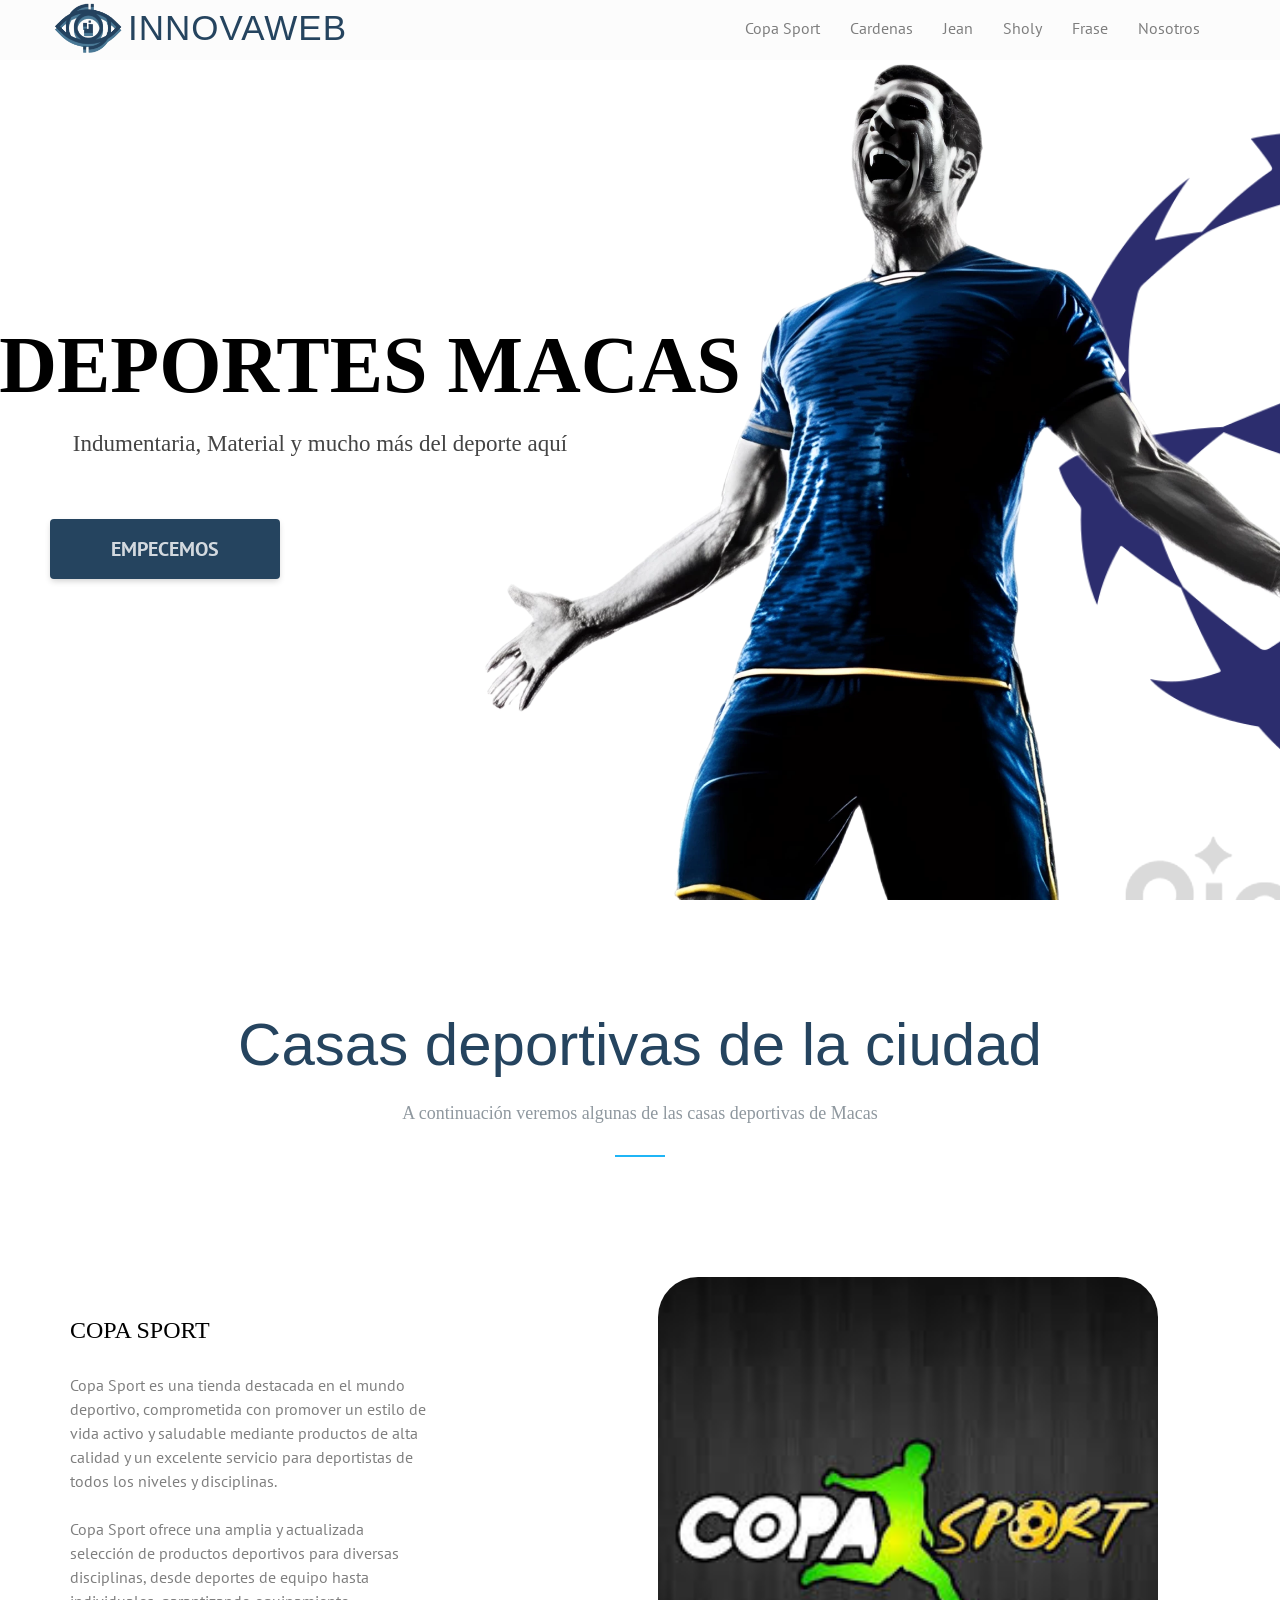
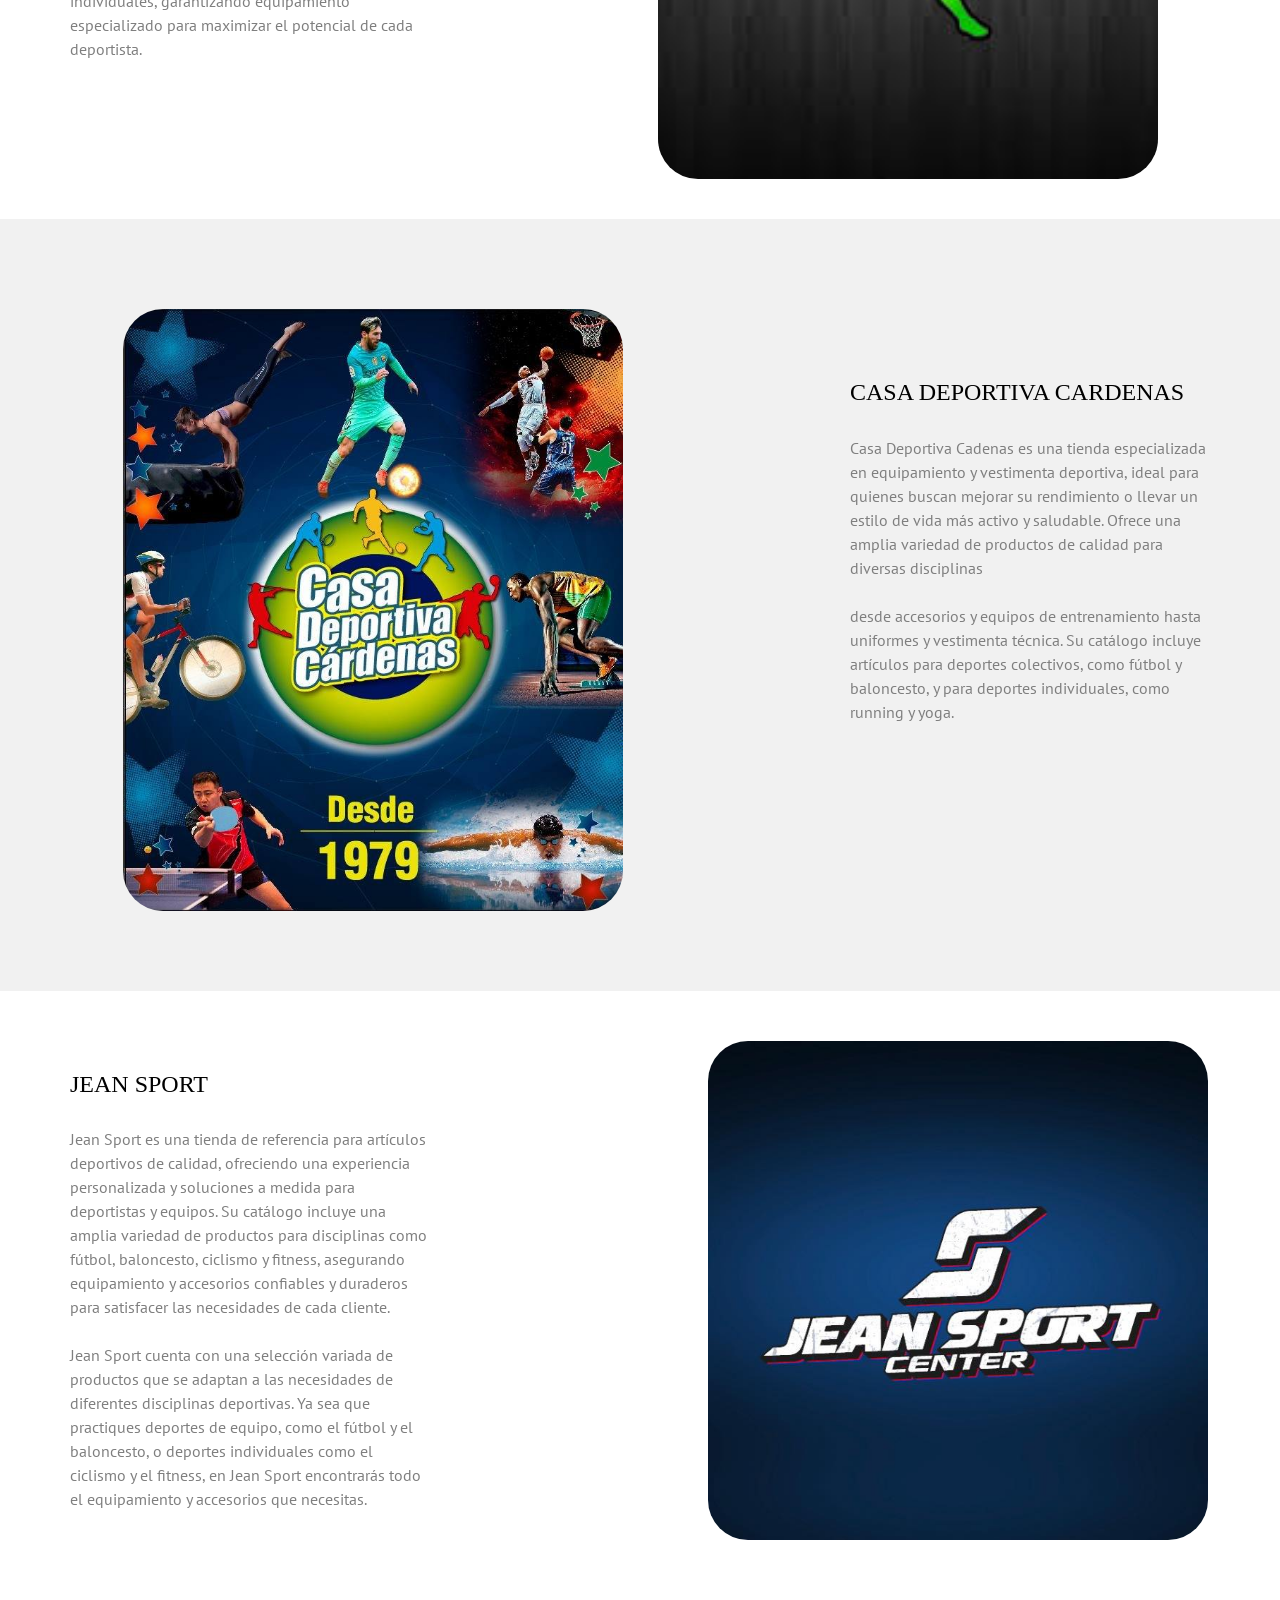
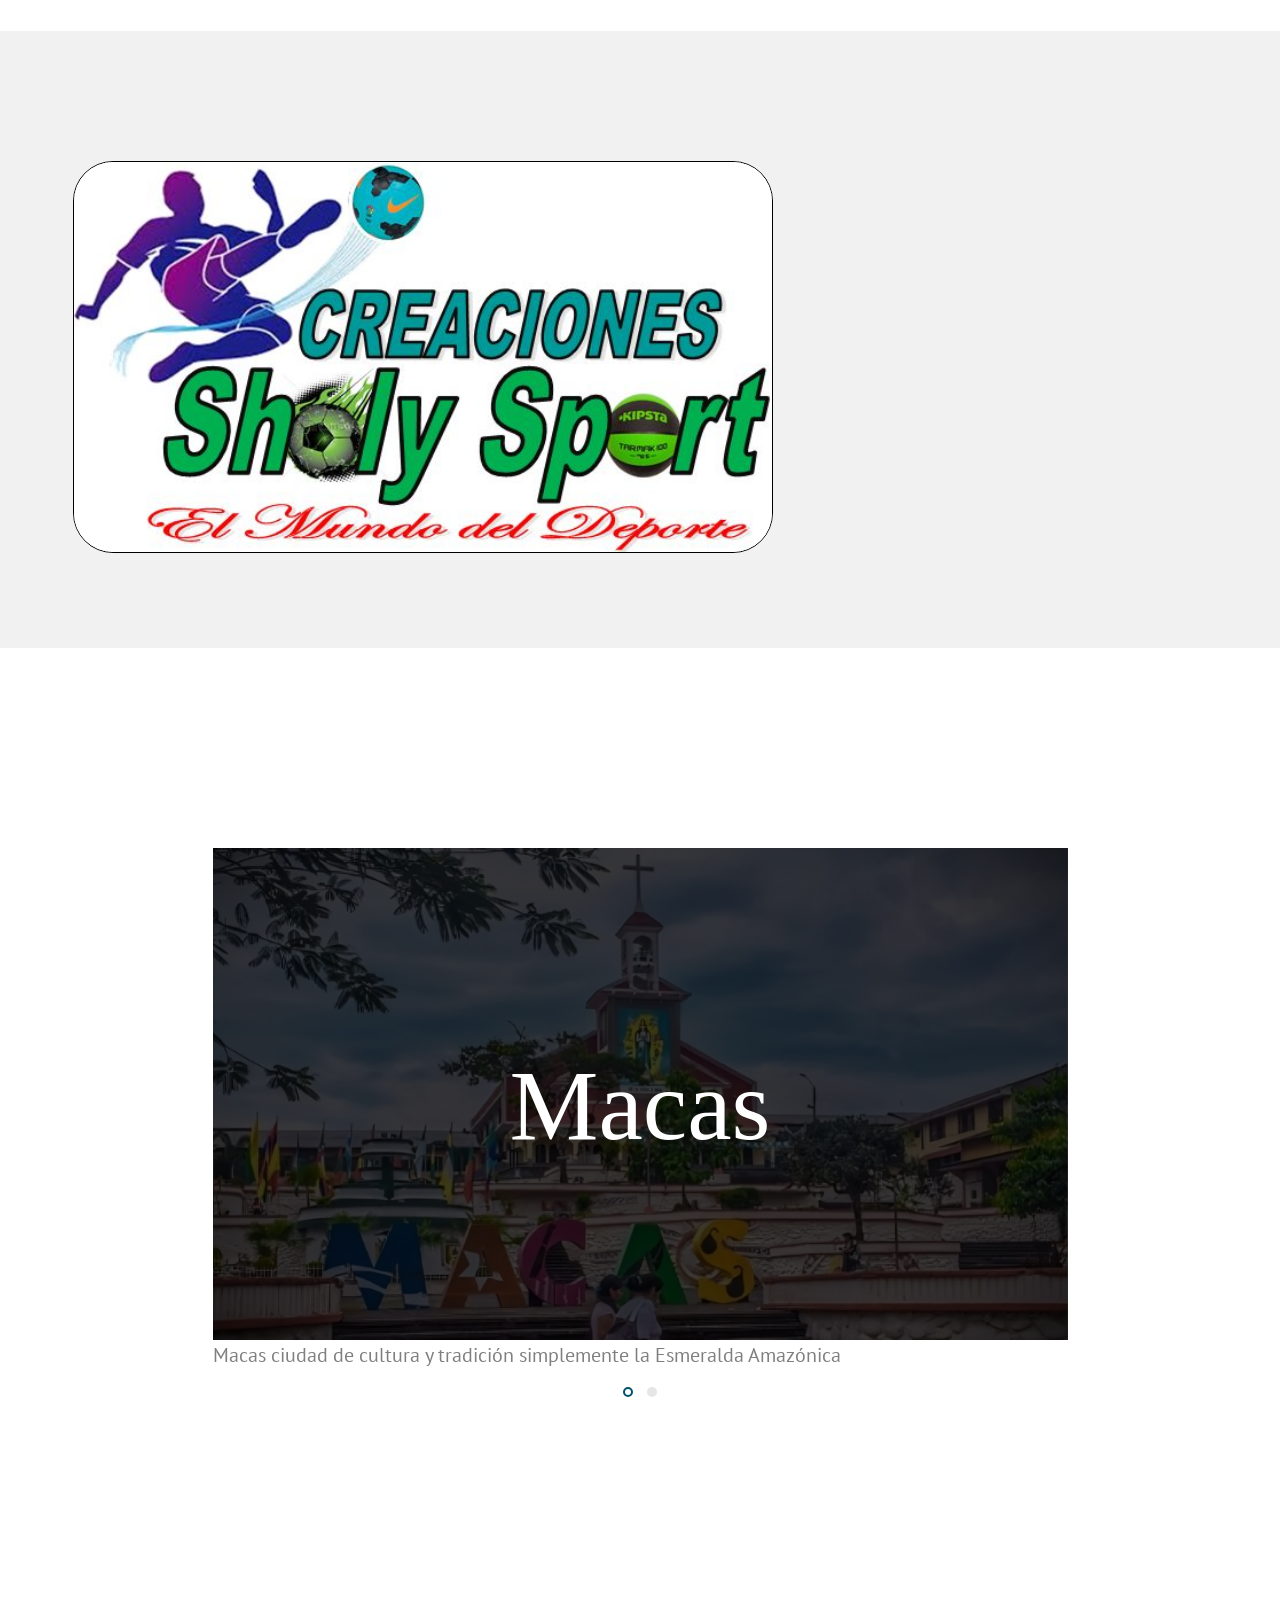
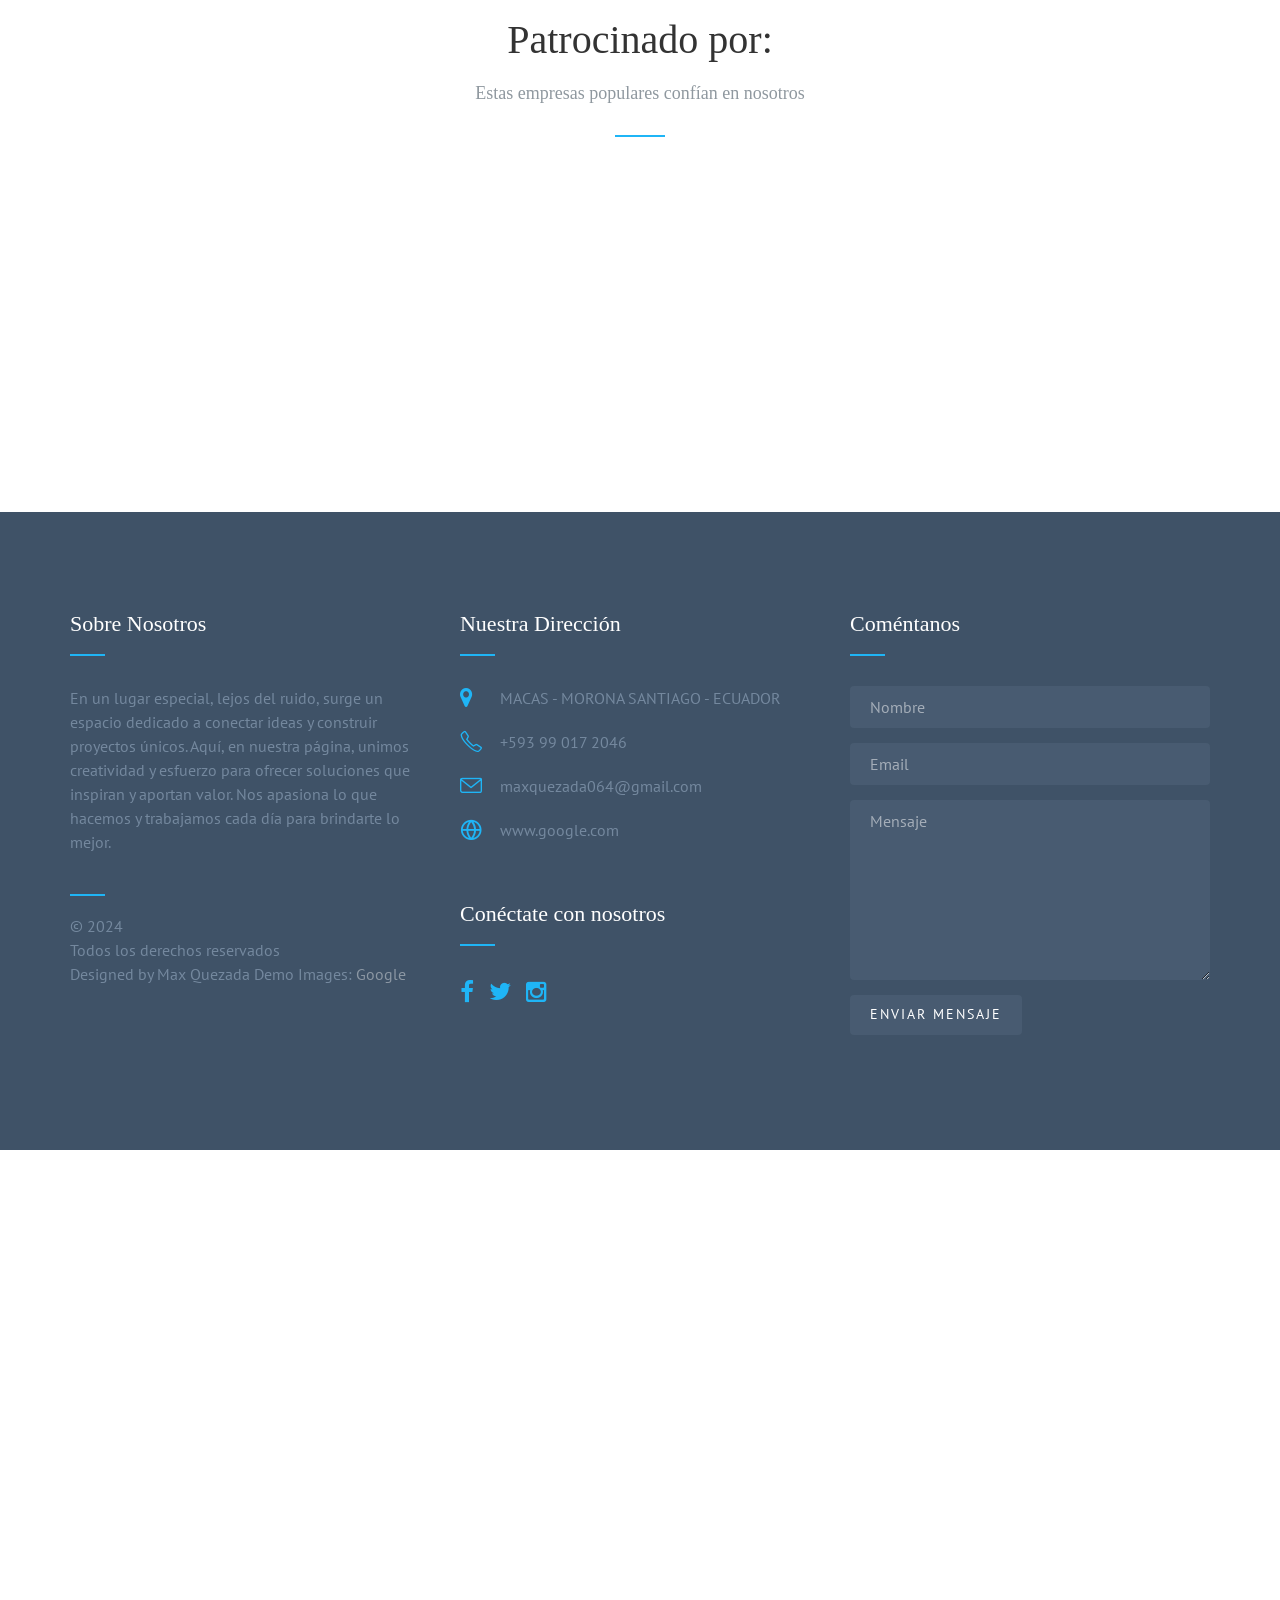
==== commit d26ed4ec: "Update index.html" ====
--- a/index.html
+++ b/index.html
@@ -19,6 +19,8 @@
 	<meta name="twitter:image" content="" />
 	<meta name="twitter:url" content="" />
 	<meta name="twitter:card" content="" />
+	<meta name="viewport" content="width=device-width, initial-scale=1.0">
+
 
 	<link rel="shortcut icon" href="favicon.ico">
 
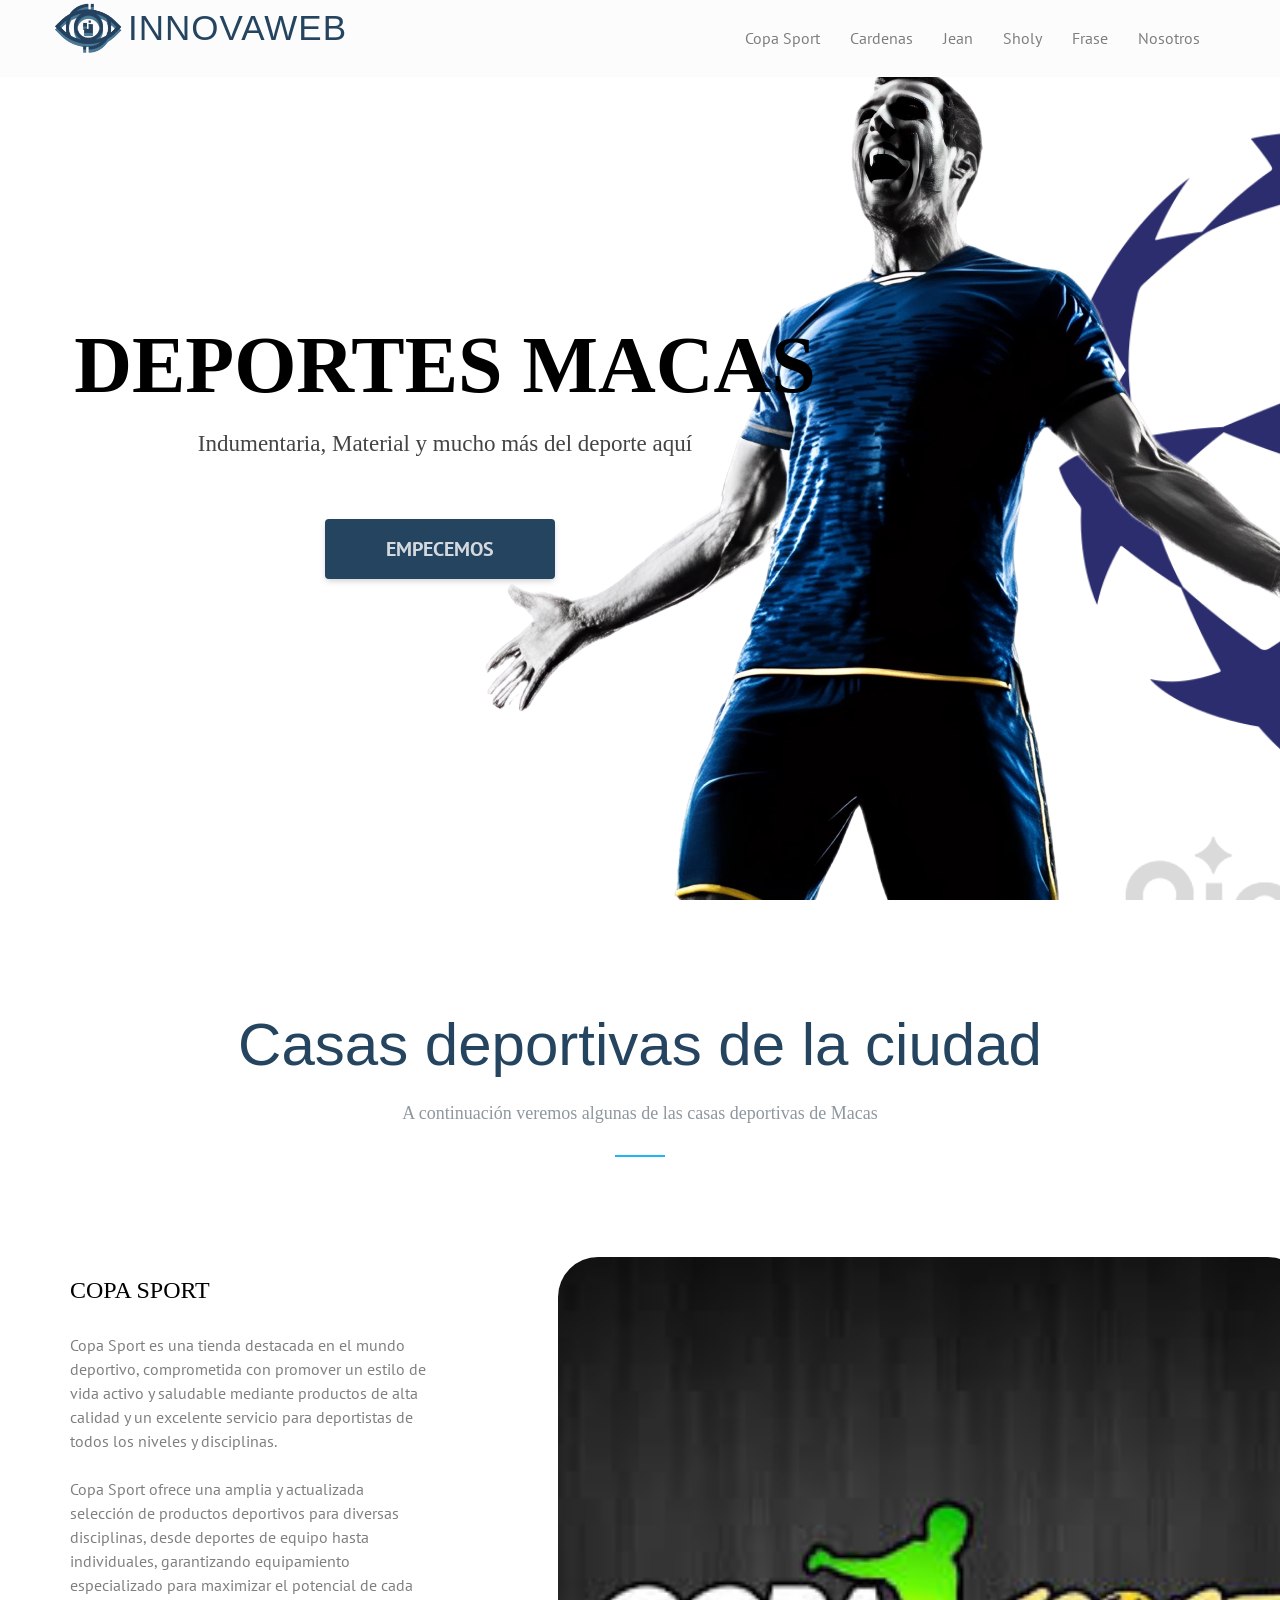
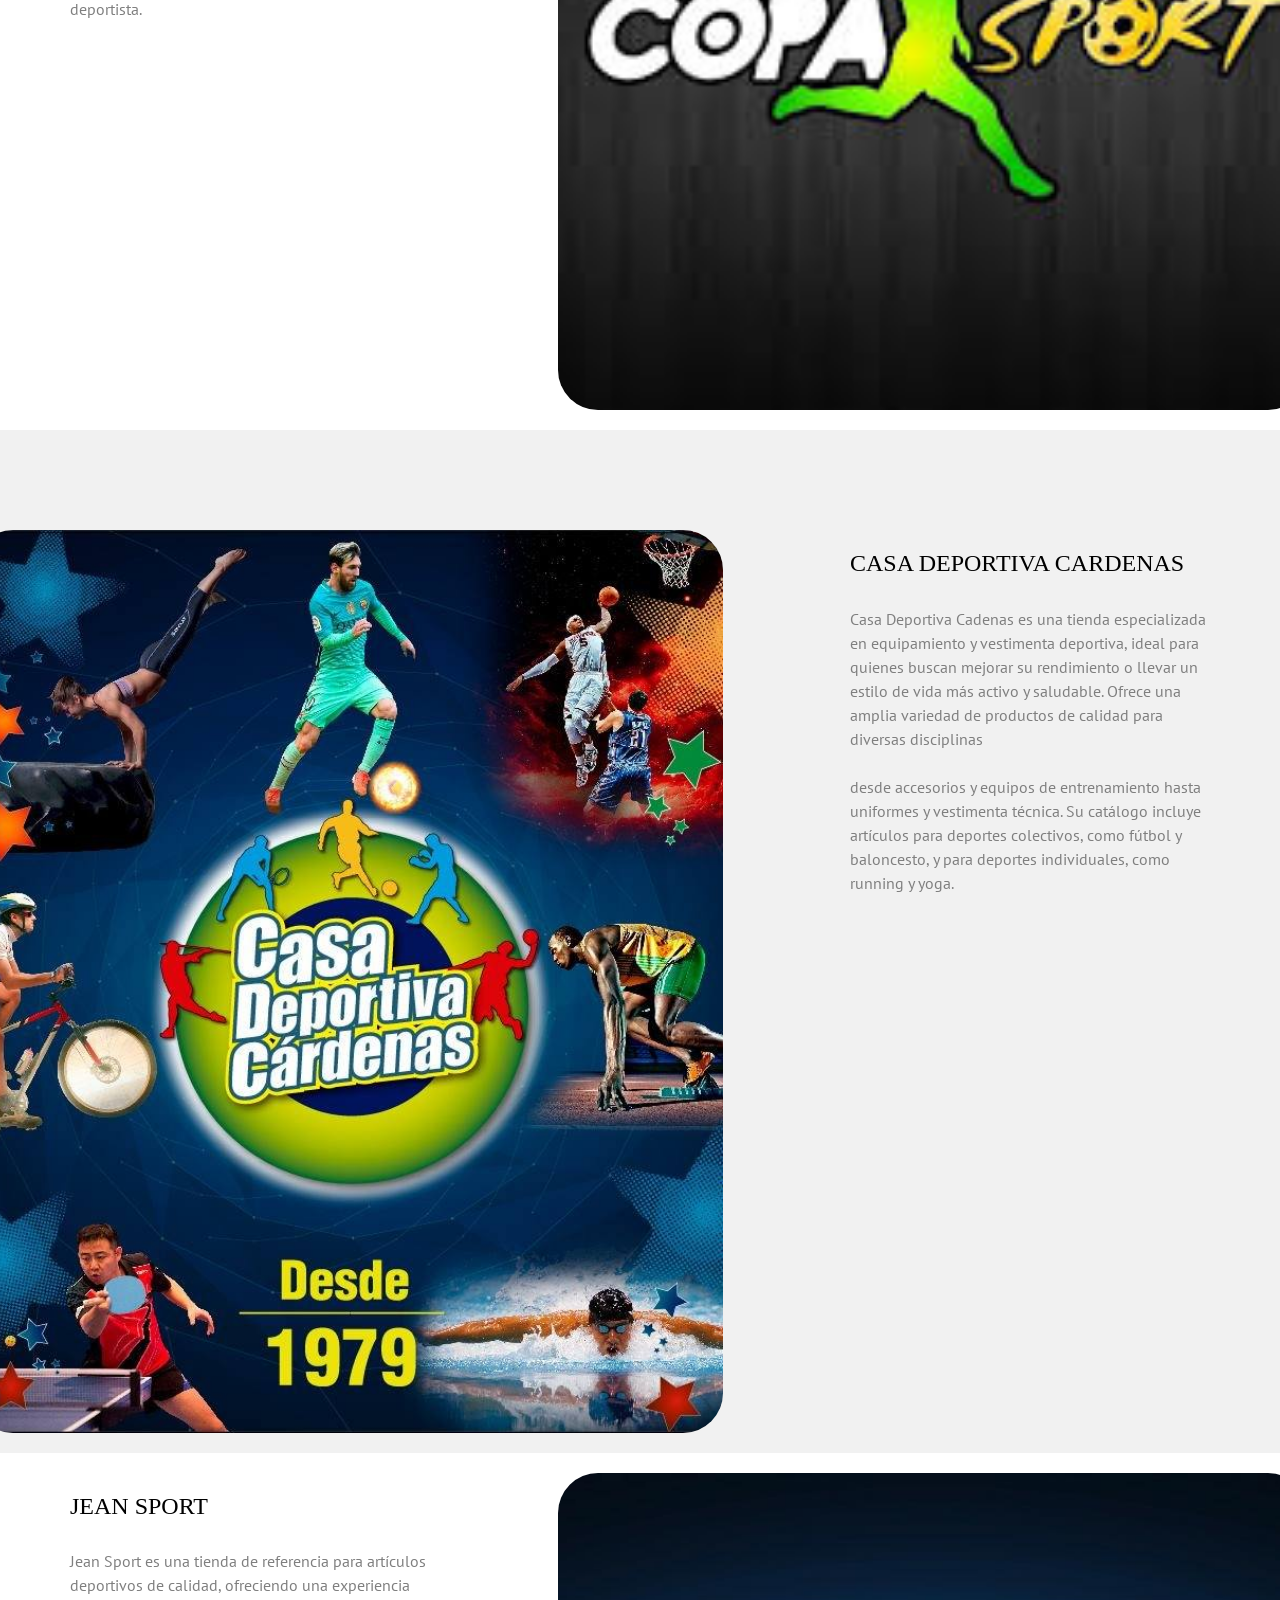
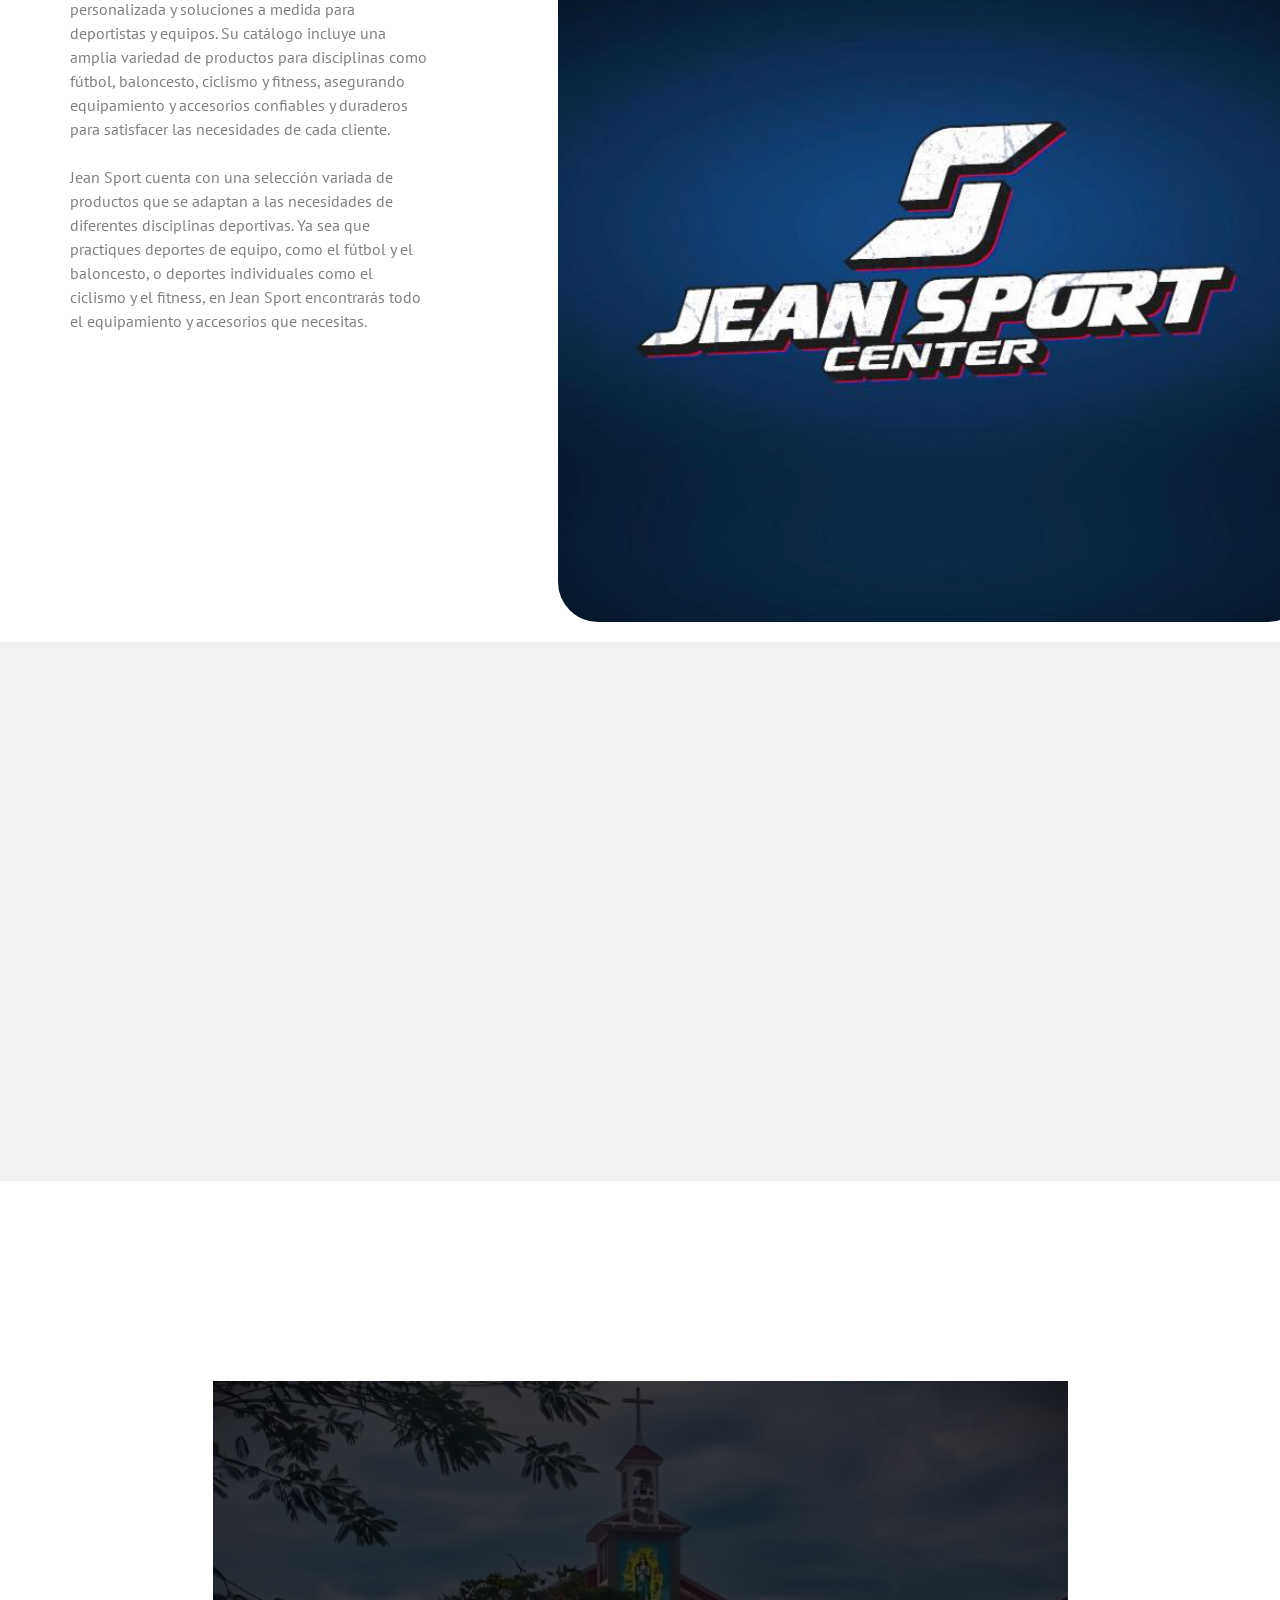
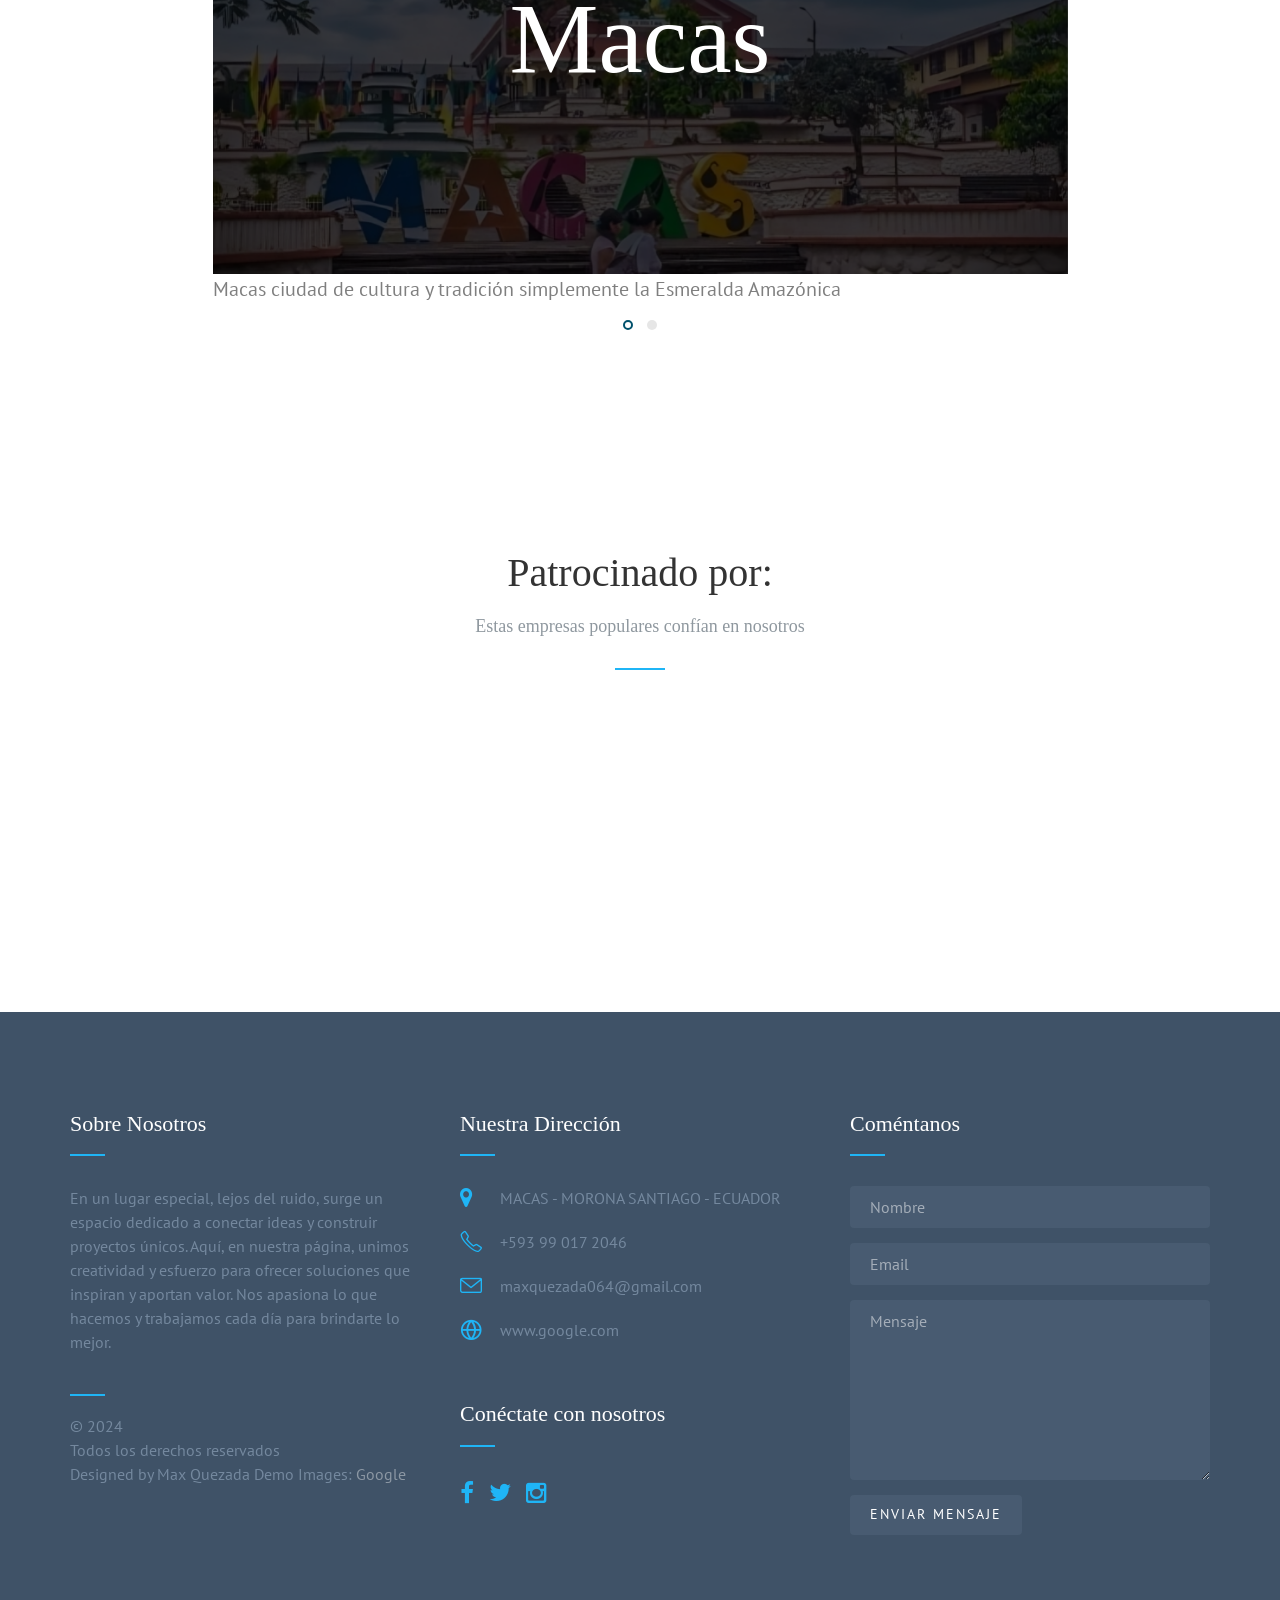
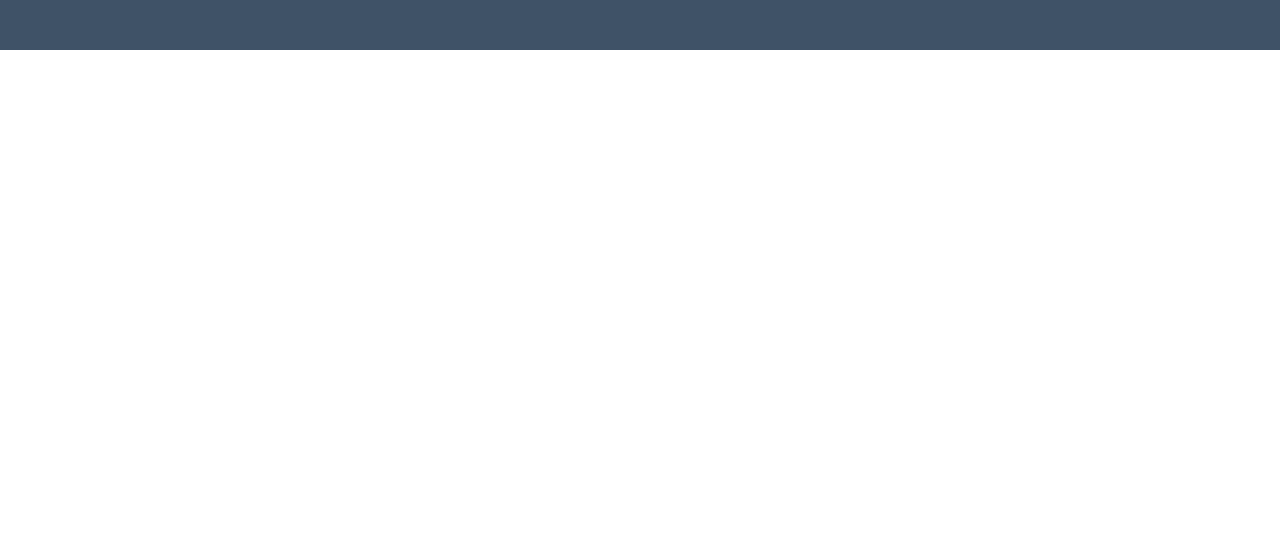
==== commit 4ce37421: "Update index.html" ====
--- a/index.html
+++ b/index.html
@@ -72,10 +72,10 @@
 				<div class="text-inner">
 					<div class="row">
 						<div class="col-md-8">
-							<h1 class="to-animate" style="font-size: 80px; font-weight: bold; color: black; text-transform: uppercase;margin-left: -150px;">
+							<h1 class="to-animate" style="font-size: 80px; font-weight: bold; color: black; text-transform: uppercase;">
 								DEPORTES MACAS
 							</h1>
-							<h2 class="to-animate" style="color: #444; margin-left: -250px; font-size: 23px;">Indumentaria, Material y mucho más del deporte aquí</h2>
+							<h2 class="to-animate" style="color: #444; font-size: 23px;">Indumentaria, Material y mucho más del deporte aquí</h2>
 							<div class="call-to-action">
 								<a id="emp" href="#fh5co-explore" target="_blank"  style="text-decoration: none;" class="to-animate">EMPECEMOS</a>
 							</div>
--- a/css/style.css
+++ b/css/style.css
@@ -384,7 +384,7 @@
 }
 
 .fh5co-explore {
-  padding-bottom: 40px;
+  padding-bottom: 20px !important;
 }
 
 .fh5co-explore-bg-color {
@@ -395,9 +395,14 @@
 }
 
 .mt {
-  margin-top: 80px;
-  margin-bottom: 80px;
-}
+  margin-top: 40px !important;
+  margin-bottom: 40px !important;
+}
+
+.mt h3 {
+  font-size: 24px !important;
+}
+
 .mt h4 {
   position: relative;
   padding-left: 40px;
@@ -1119,6 +1124,10 @@
   #map {
     height: 200px;
   }
+
+  #map {
+    height: 300px !important;
+}
 }
 
 .mfp-with-zoom .mfp-container,
@@ -1207,6 +1216,11 @@
   border: 2px solid #00516c;
 }
 
+#navbar ul.navbar-nav li {
+  display: block;
+  margin: 10px 0;
+}
+
 img.copa {margin-top: 40px;
   margin-left: 100px;
   width:500px;
@@ -1303,6 +1317,18 @@
 
 img.ppp:hover {filter: opacity(0.7);}
 
+.copa, .cardenas, .jean, .sholy {
+  width: 100% !important;
+  margin-left: 0 !important;
+  margin-top: 20px !important;
+}
+
+.no, .no1, .no2, .no3 {
+  width: 100% !important;
+  margin-left: 0 !important;
+  margin-top: 20px !important;
+}
+
 
   p.logo {
     float: right;
@@ -1320,8 +1346,7 @@
     filter: hue-rotate(30deg);
     filter: saturate(5);
     filter: brightness(0.7);
-
-
+    font-size: 20px !important;
   }
 
   #tite {   
@@ -1336,7 +1361,9 @@
     font-weight: bold; 
     border-radius: 5px; 
     display: inline-block; 
-    margin-left: -550px;
+    margin-left: 0 !important;
+    width: 100%;
+    text-align: center;
   }
 
   #emp:hover {
@@ -1370,5 +1397,28 @@
     transition: 0.3s ease;
 }
 
+.partner-logo img {
+  width: 80% !important;
+  margin: 0 auto;
+}
+
 .image-container:hover .overlay-image { opacity: 1; }
-.image-container:hover .background-image { opacity: 0.7; }+.image-container:hover .background-image { opacity: 0.7; }
+
+@media screen and (max-width: 768px) {
+  body {
+      font-size: 16px;
+  }
+
+  h1 {
+      font-size: 28px !important;
+  }
+
+  h2 {
+      font-size: 24px !important;
+  }
+
+  h3 {
+      font-size: 20px !important;
+  }
+}
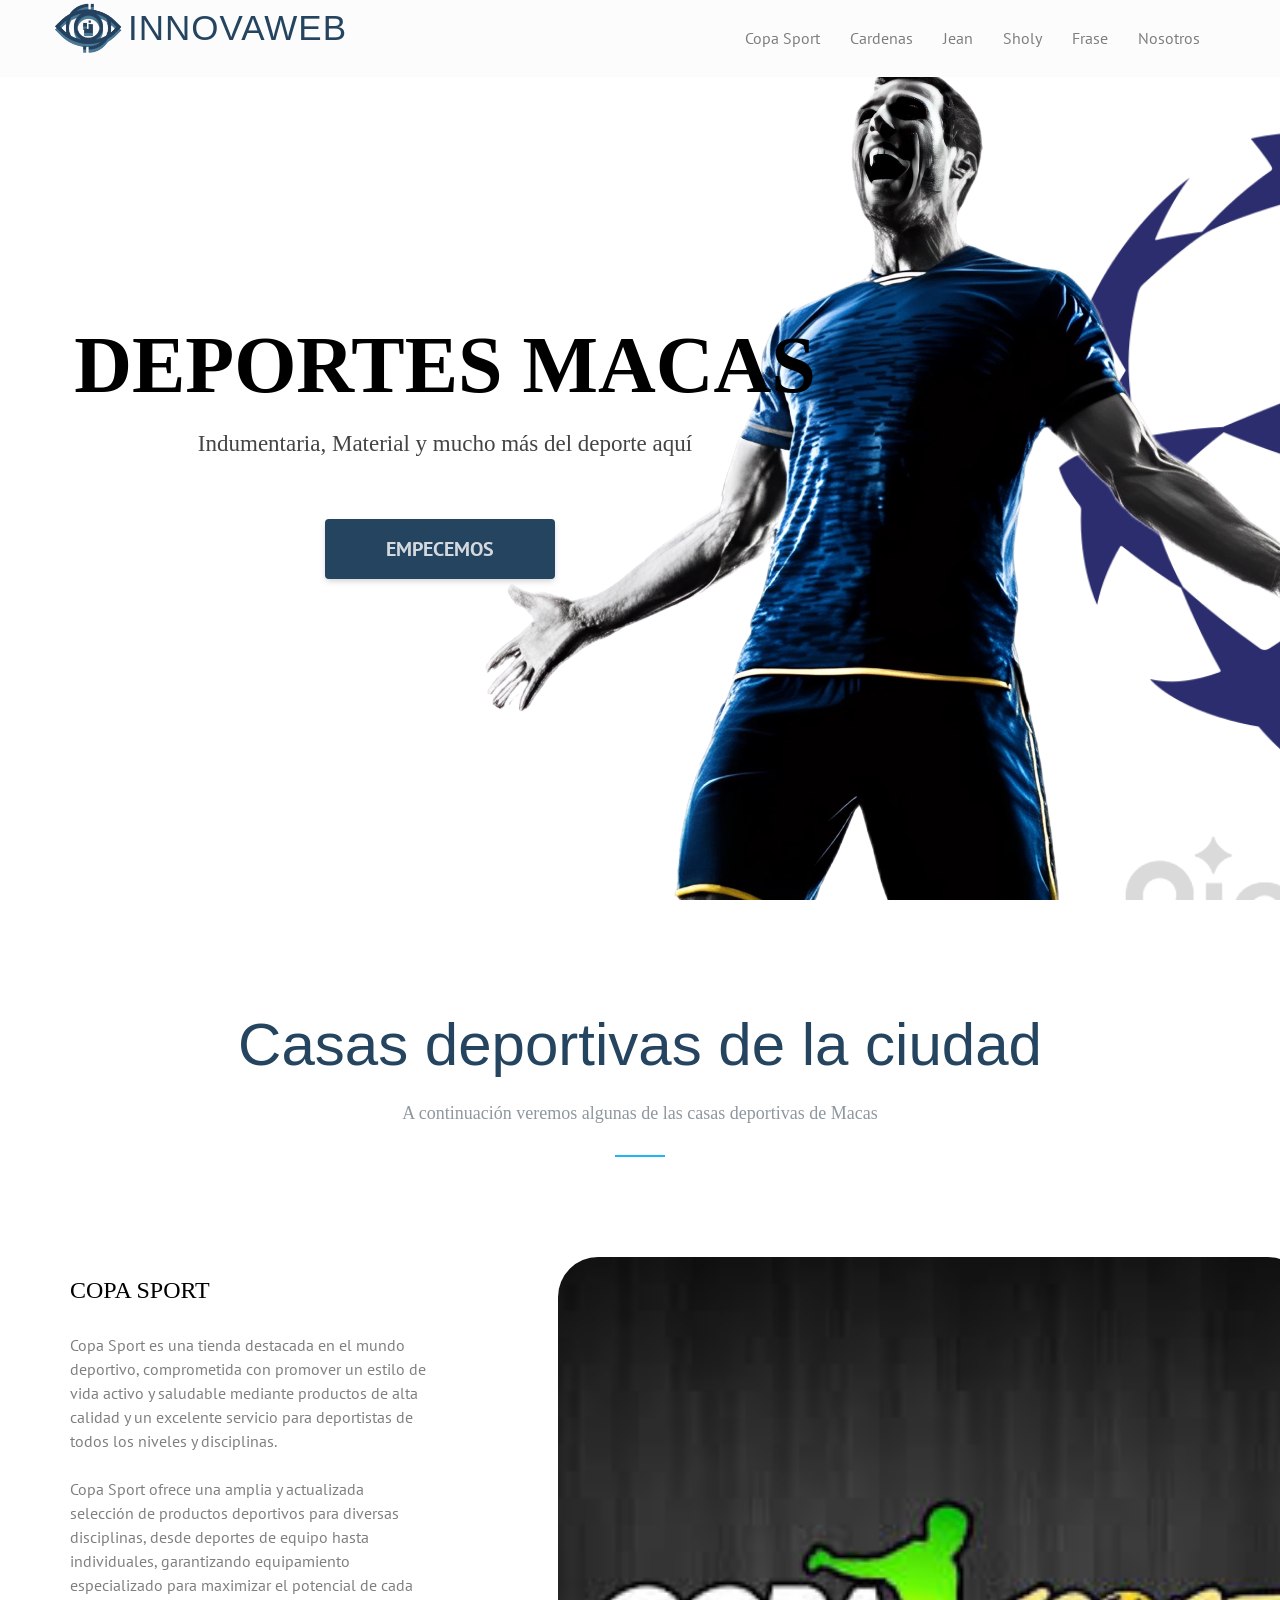
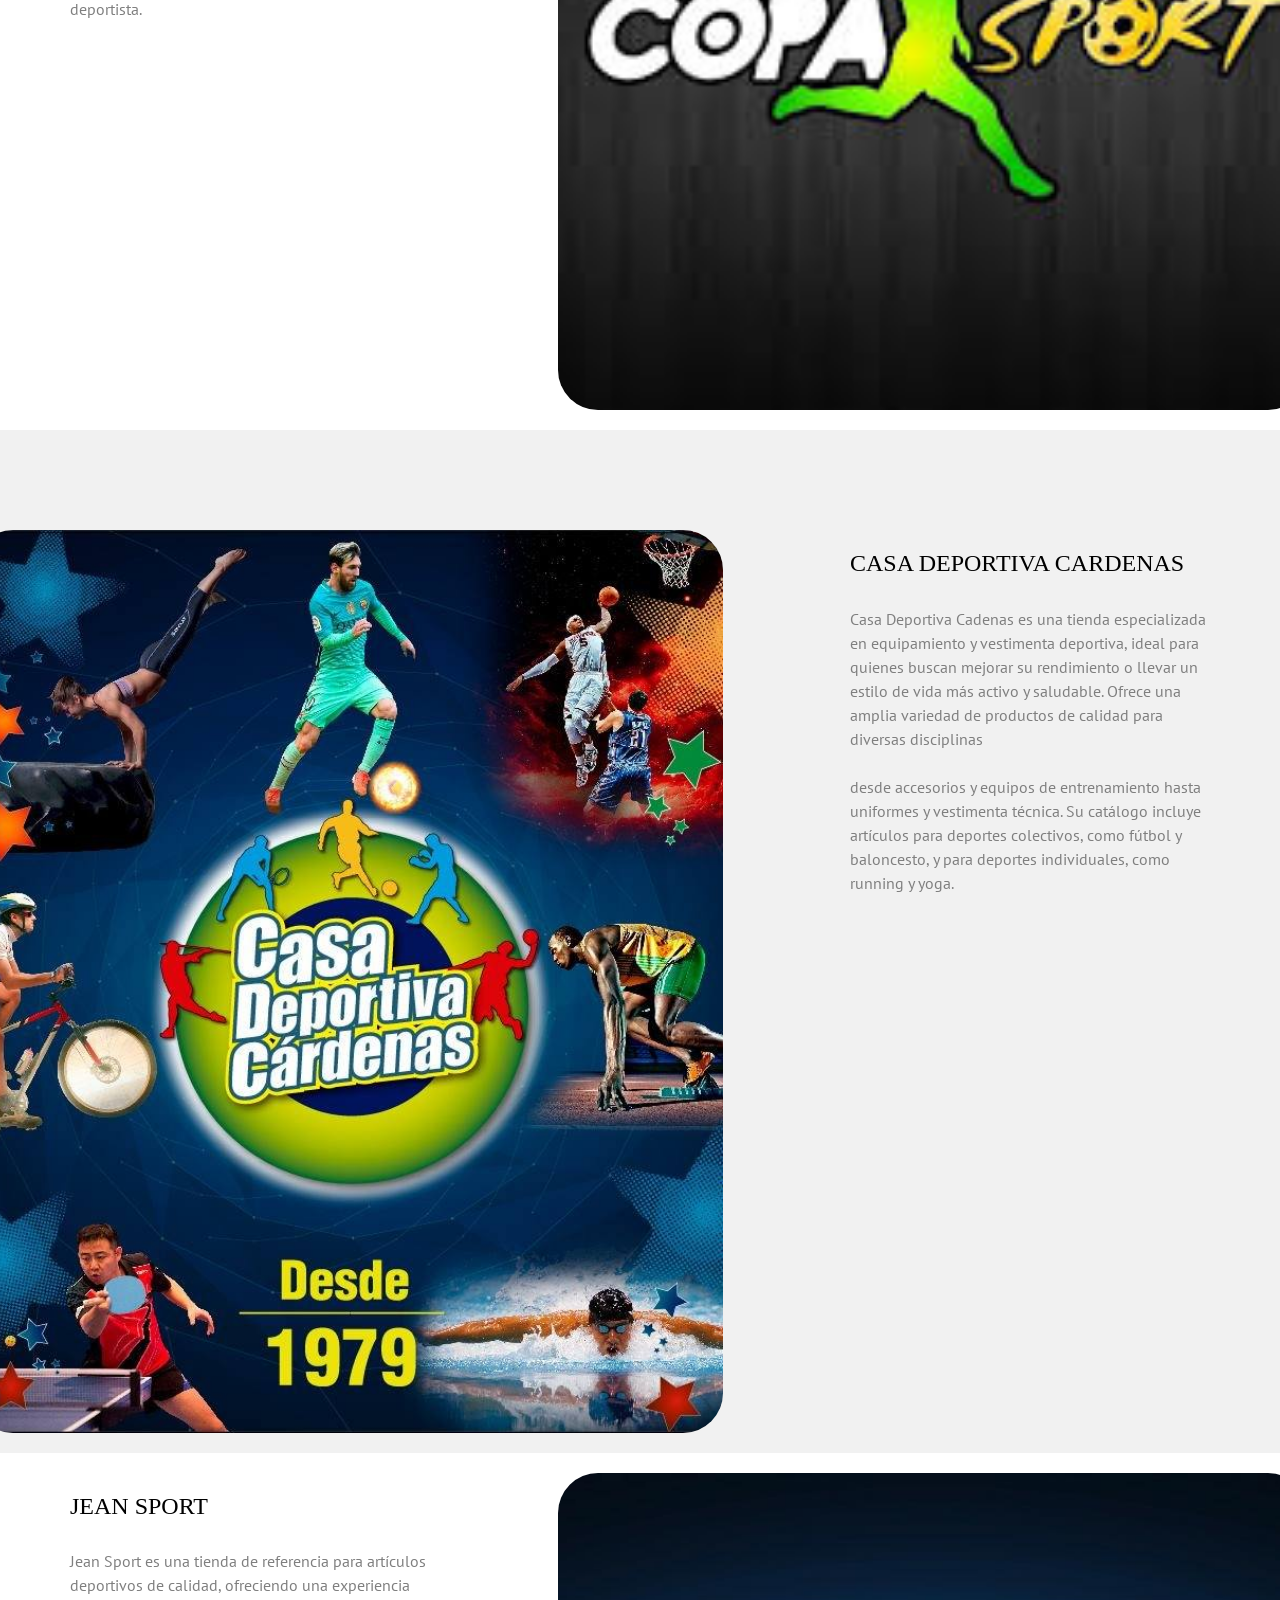
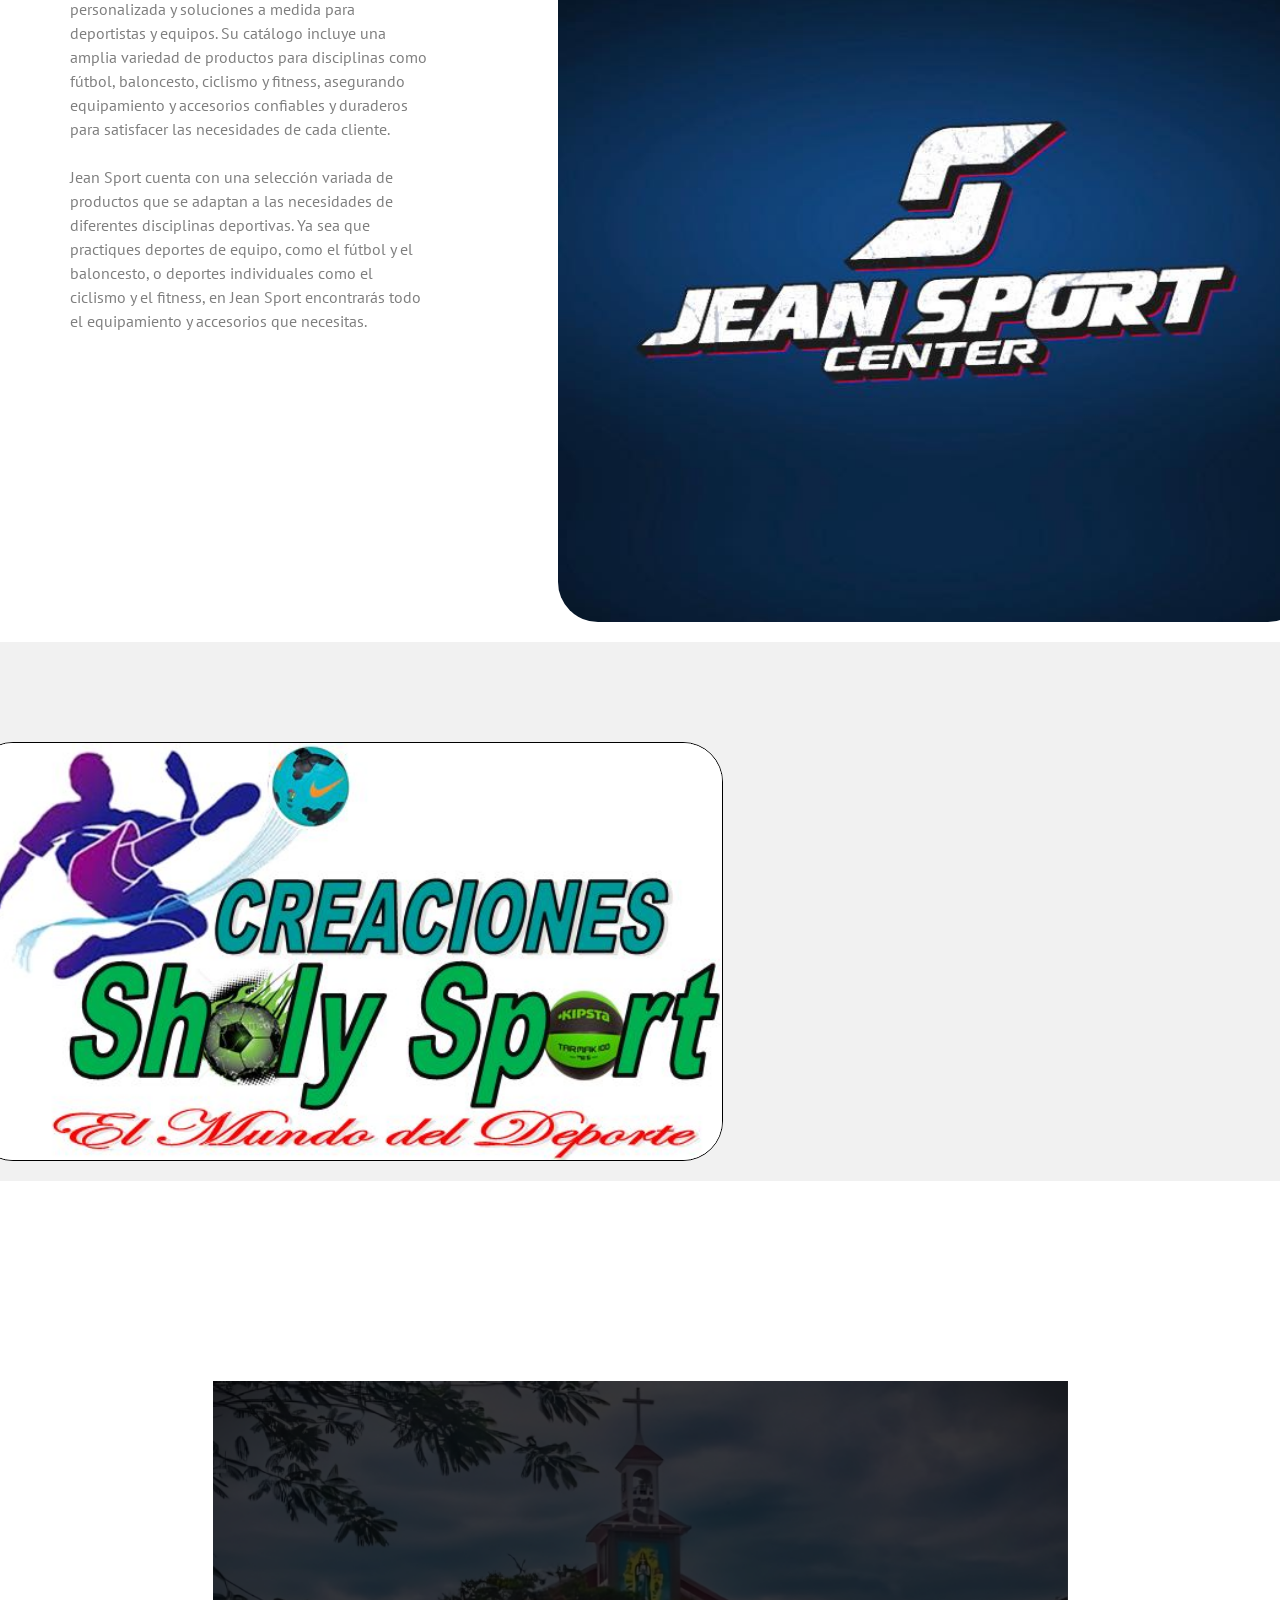
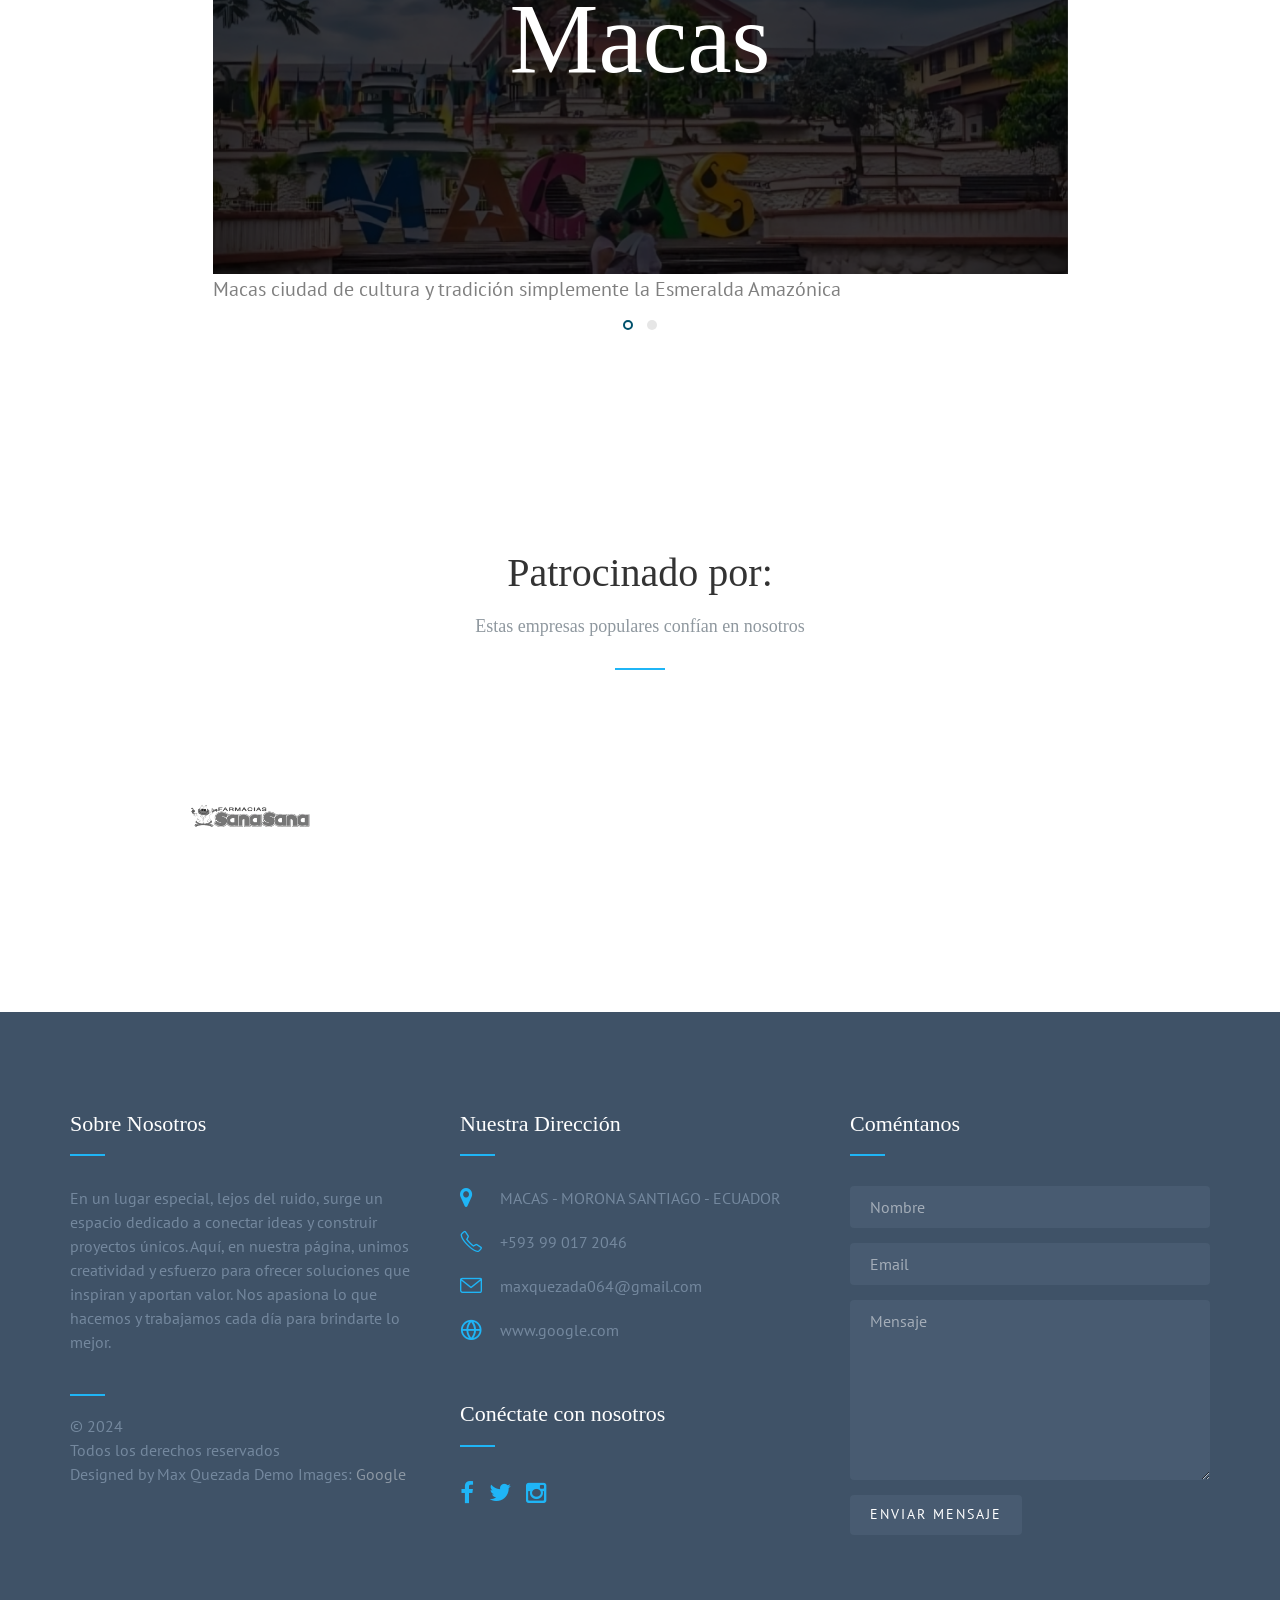
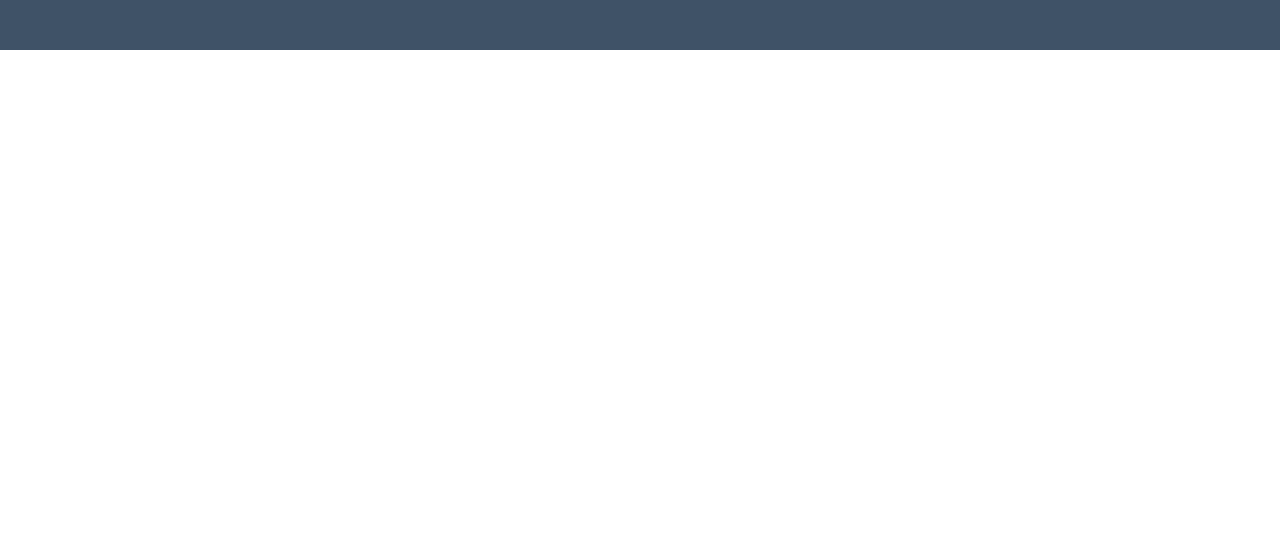
==== commit 51ea87e4: "Update index.html" ====
--- a/index.html
+++ b/index.html
@@ -20,7 +20,6 @@
 	<meta name="twitter:url" content="" />
 	<meta name="twitter:card" content="" />
 	<meta name="viewport" content="width=device-width, initial-scale=1.0">
-
 
 	<link rel="shortcut icon" href="favicon.ico">
 
@@ -279,6 +278,7 @@
 		</div>
 	</section>
 
+
 	<div id="fh5co-footer" role="contentinfo" data-section="nosotros">
 		<div class="container">
 			<div class="row">
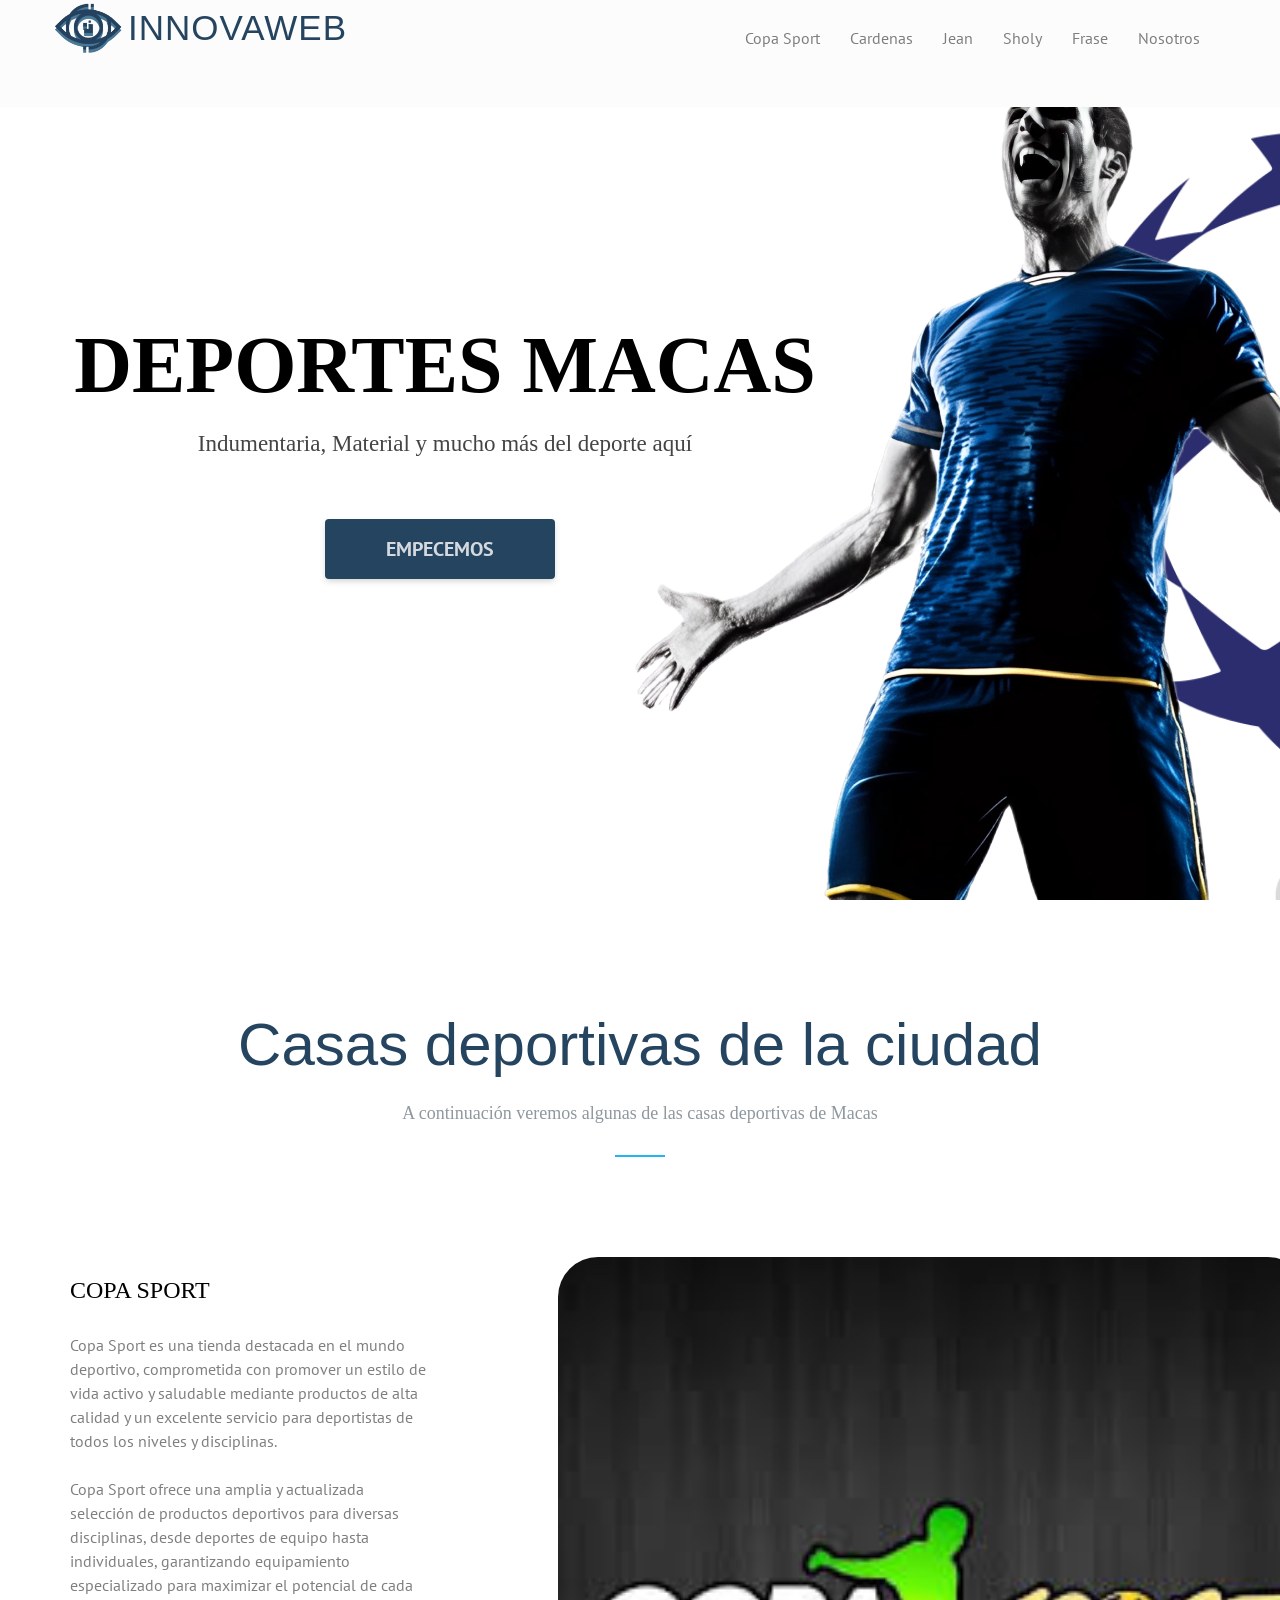
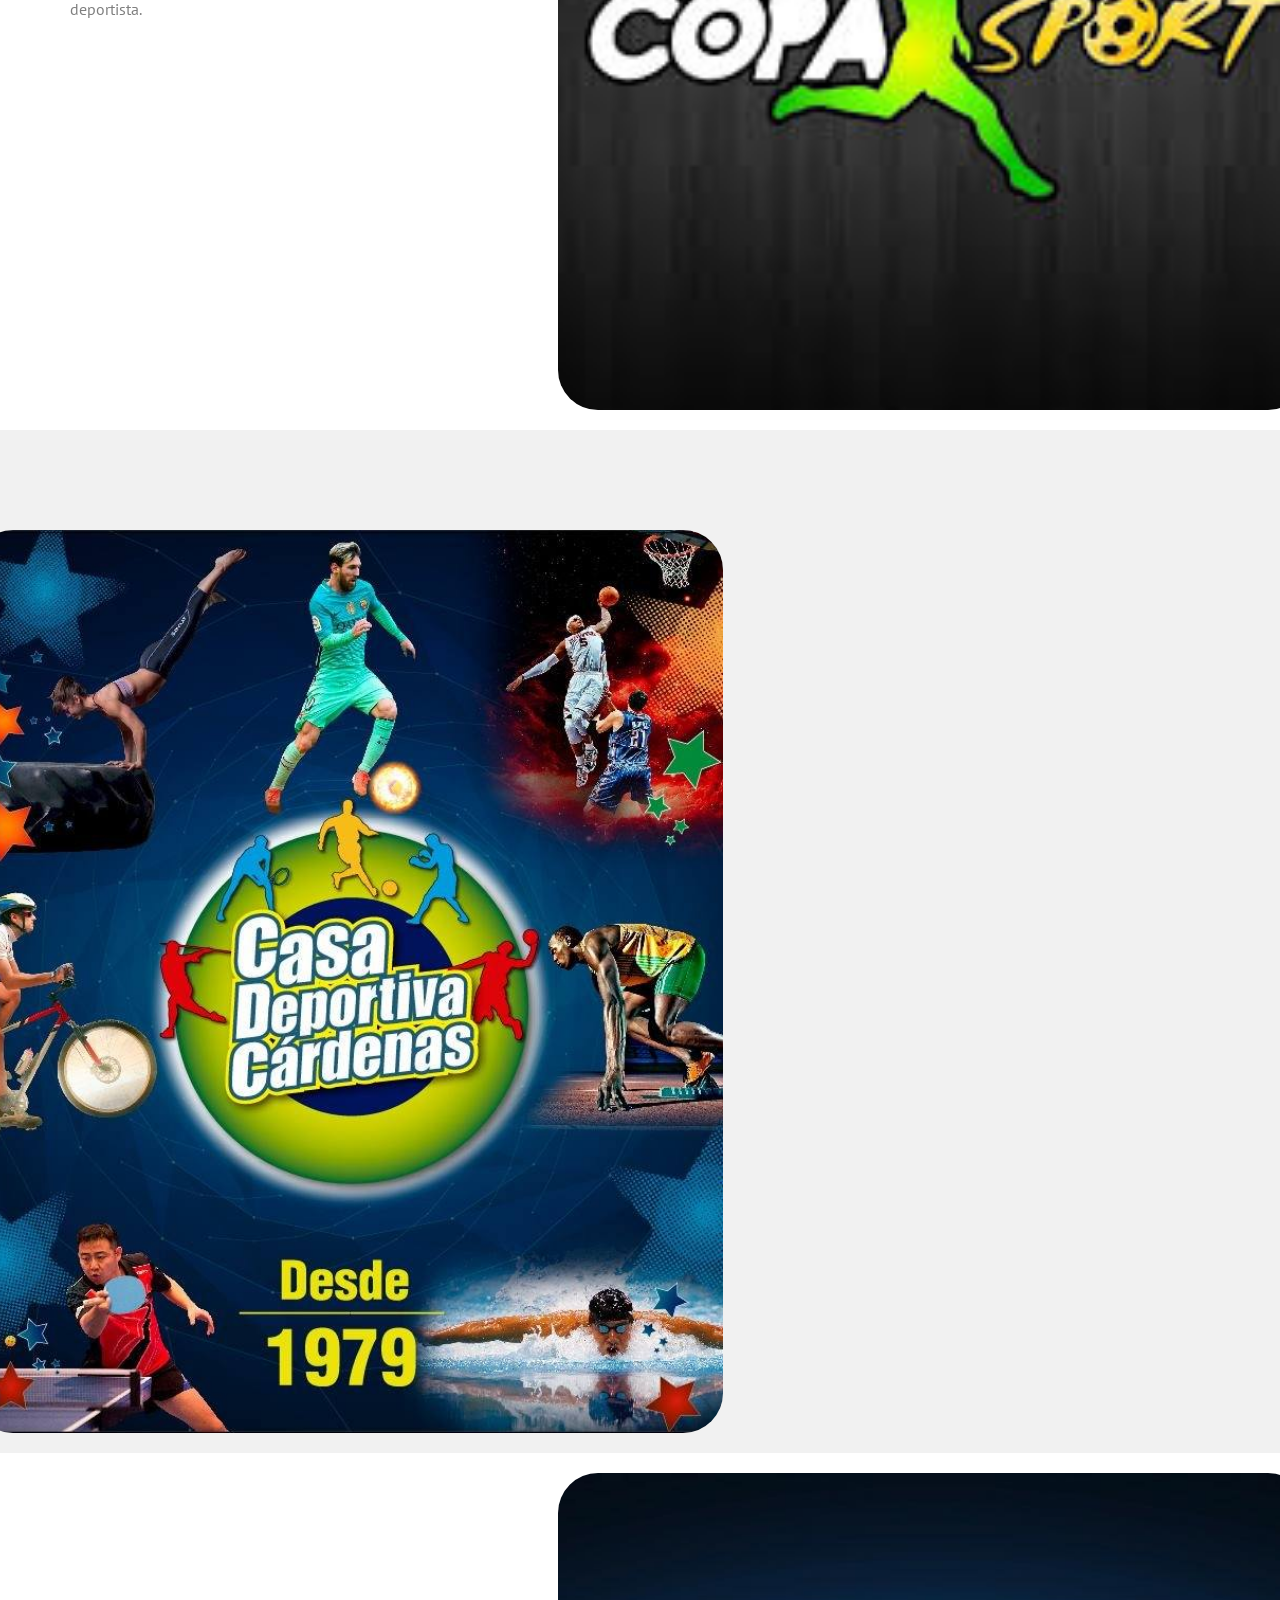
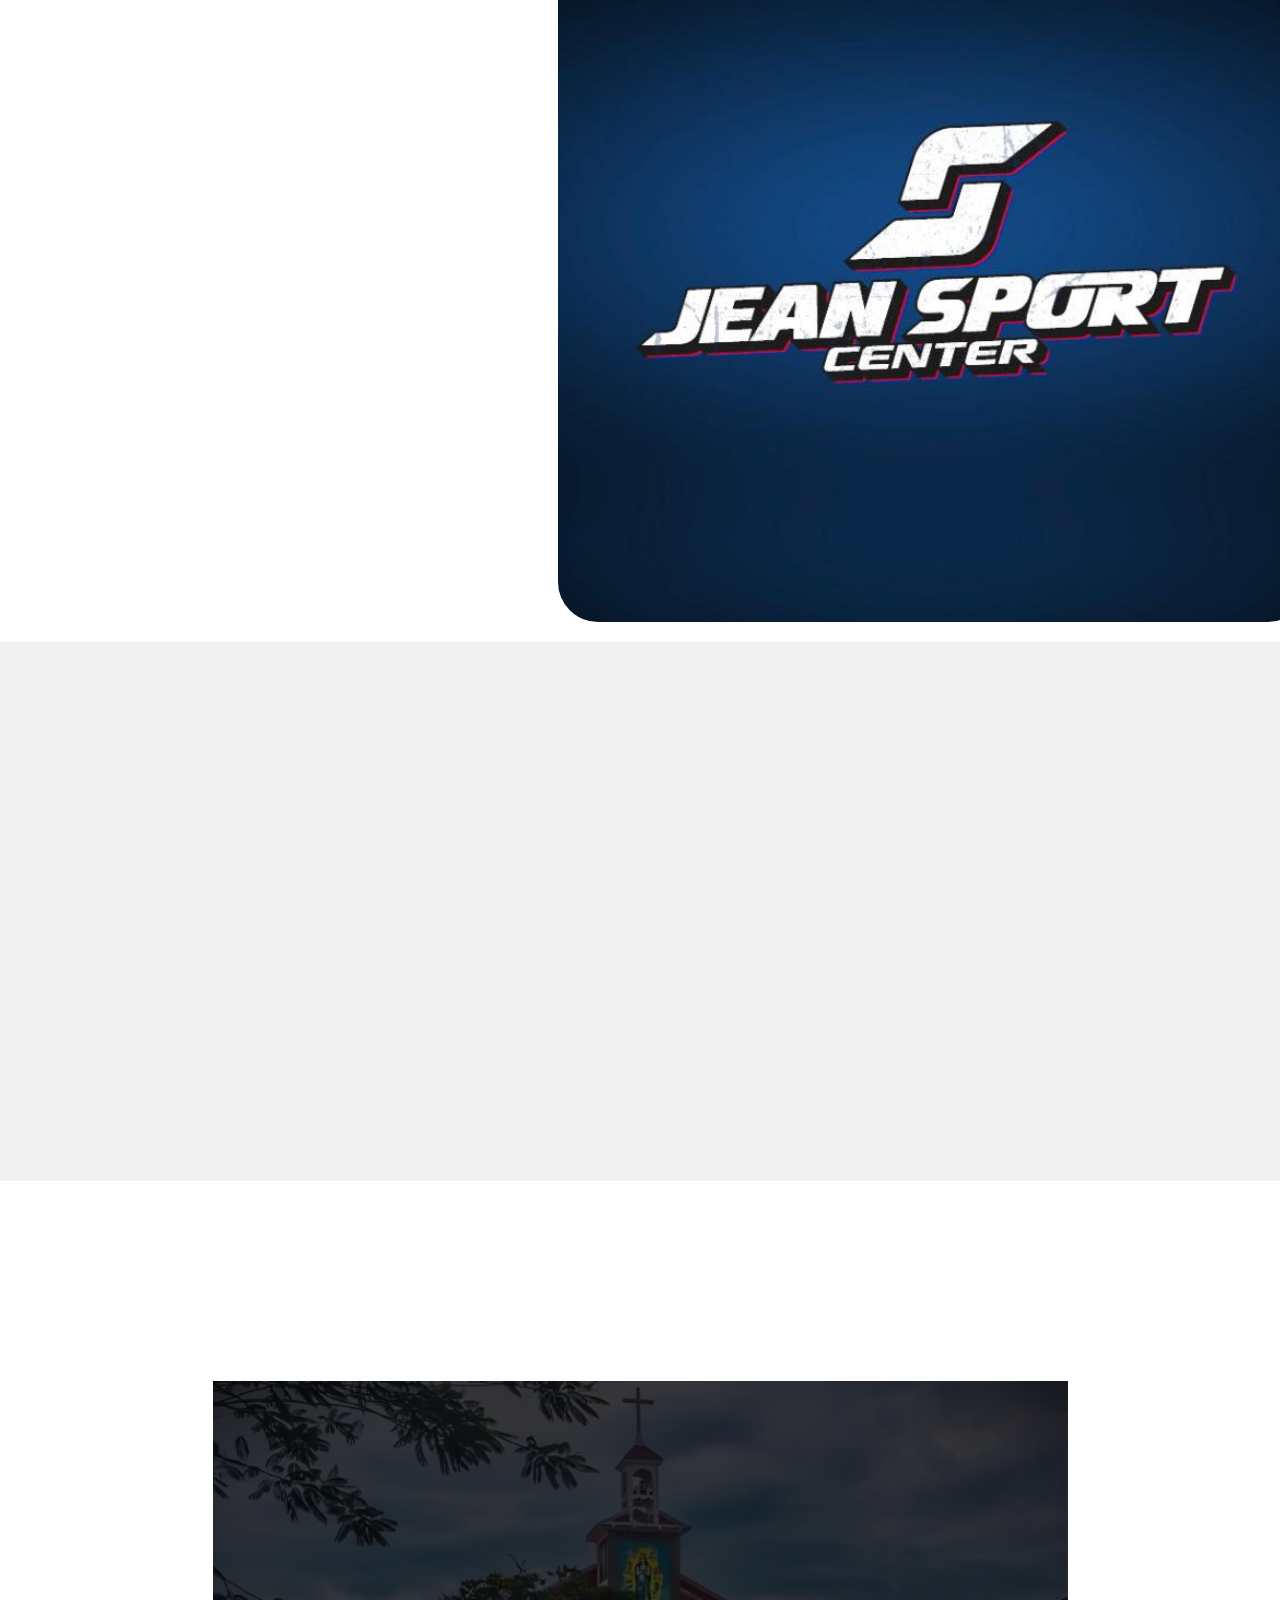
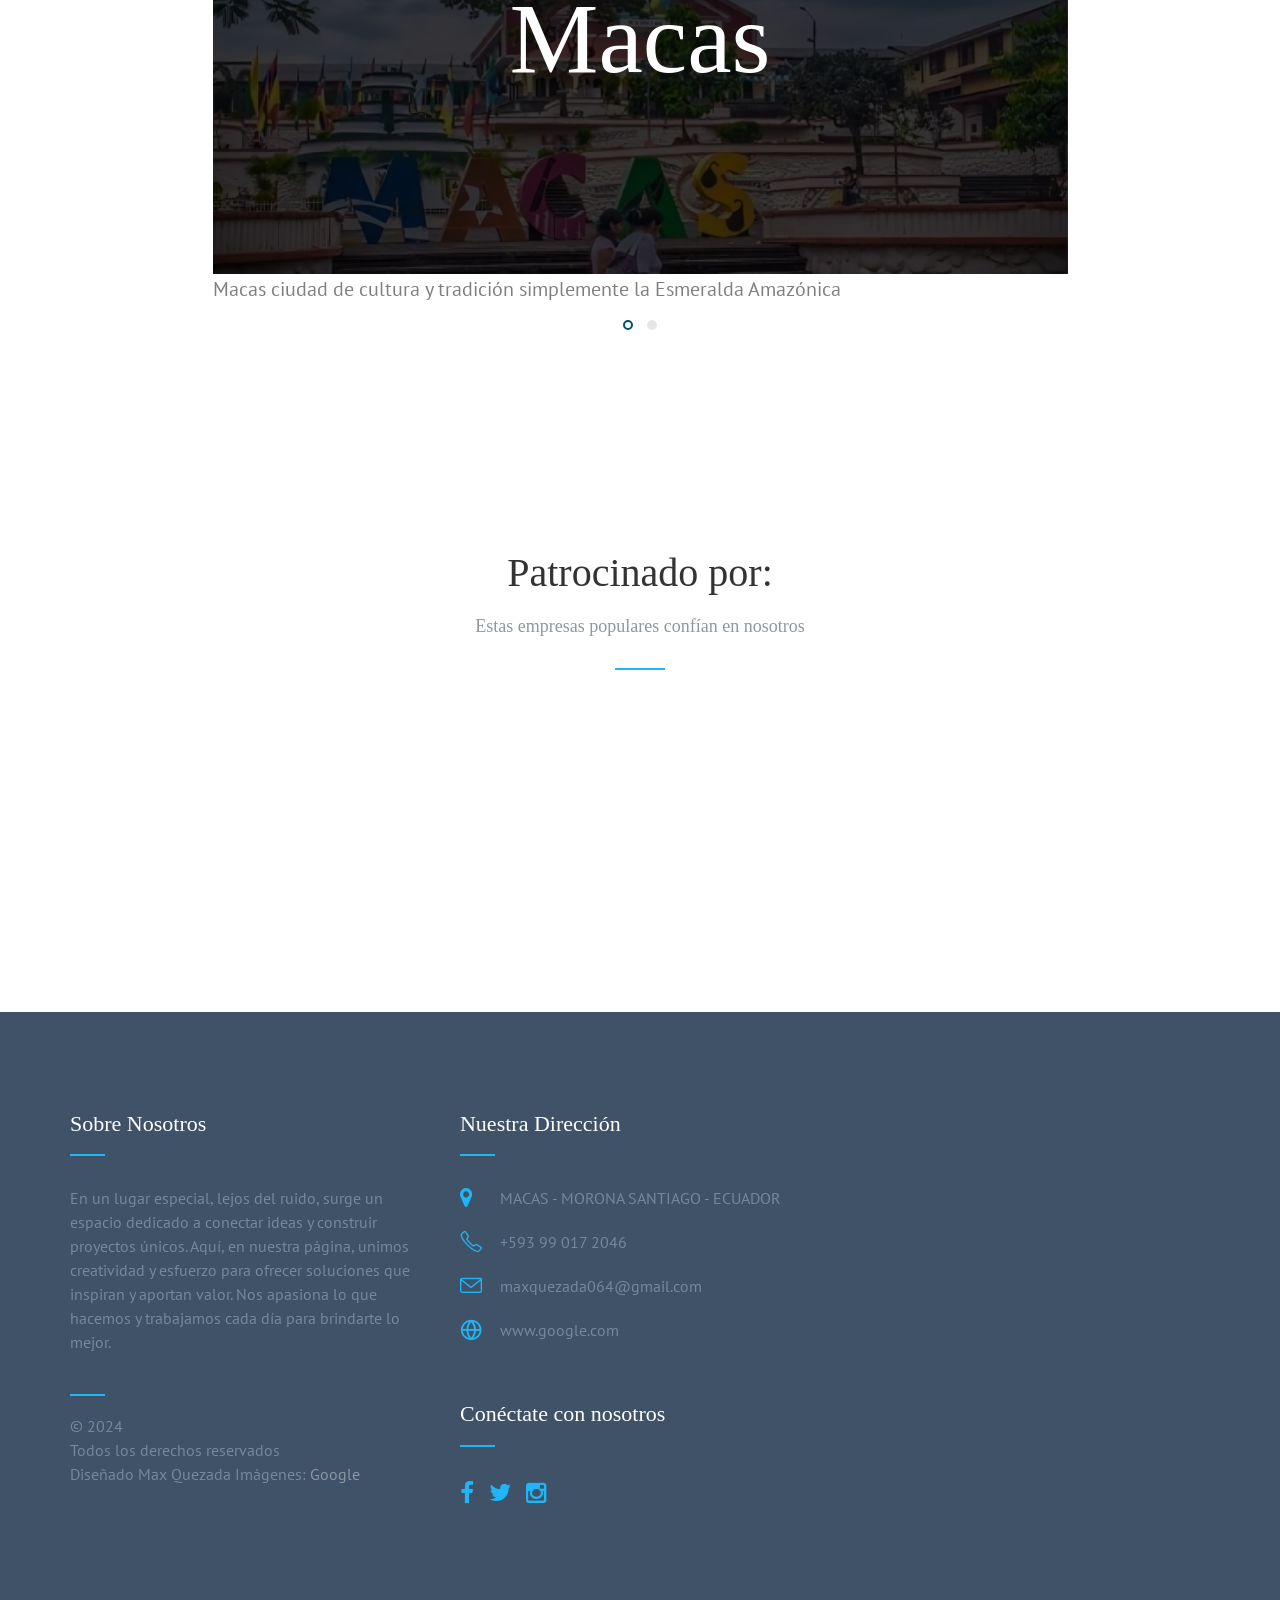
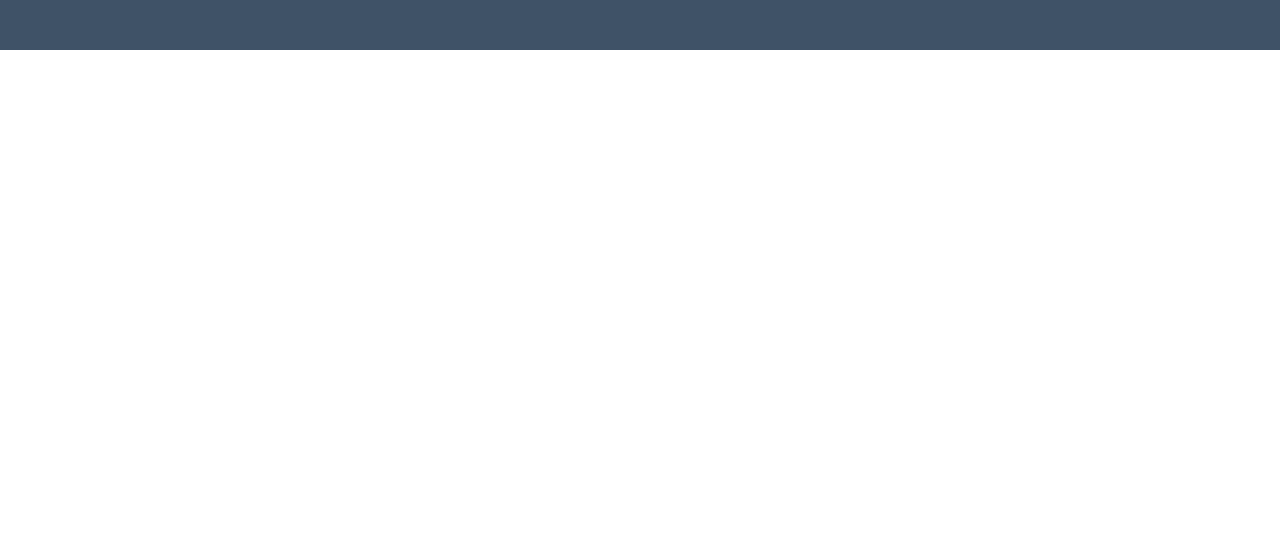
==== commit 282eede5: "Update index.html" ====
--- a/index.html
+++ b/index.html
@@ -47,7 +47,7 @@
 	<header role="banner" id="fh5co-header">
 		<div class="fluid-container">
 			<nav class="navbar navbar-default">
-				<div class="navbar-header" style="height: 60px;">
+				<div class="navbar-header">
 						<img  class="logo" src="images/logofinal.png"><p class="logo">INNOVAWEB</p>
 				</div>
 				<div id="navbar" class="navbar-collapse collapse">
@@ -71,12 +71,14 @@
 				<div class="text-inner">
 					<div class="row">
 						<div class="col-md-8">
-							<h1 class="to-animate" style="font-size: 80px; font-weight: bold; color: black; text-transform: uppercase;">
+							<h1 class="to-animate"                                                                                                                                              style="font-size: 80px; font-weight: bold; color: black; text-transform: uppercase;">
 								DEPORTES MACAS
 							</h1>
-							<h2 class="to-animate" style="color: #444; font-size: 23px;">Indumentaria, Material y mucho más del deporte aquí</h2>
+							<h2 class="to-animate"                                                                                                                                              style="color: #444; font-size: 23px;">
+								Indumentaria, Material y mucho más del deporte aquí</h2>           
 							<div class="call-to-action">
-								<a id="emp" href="#fh5co-explore" target="_blank"  style="text-decoration: none;" class="to-animate">EMPECEMOS</a>
+								<a id="emp" href="#fh5co-explore" target="_blank"                                                                                                               style="text-decoration: none;" class="to-animate">
+									EMPECEMOS</a>
 							</div>
 						</div>
 					</div>
@@ -91,8 +93,9 @@
 	<section id="fh5co-explore" data-section="explore">
 		<div class="container">
 			<div class="row">
-				<div class="col-md-12 section-heading text-center">
-					<h2 id="tite" class="to-animate" style="font-size: 60px;">Casas deportivas de la ciudad</h2>
+				<div class="col-md-12 section-heading text-center"> 
+					<h2 id="tite" class="to-animate"                                                                                                                                            style="font-size: 60px;">
+						Casas deportivas de la ciudad</h2> 
 					<div class="row">
 						<div class="col-md-8 col-md-offset-2 subtext to-animate">
 							<h3>A continuación veremos algunas de las casas deportivas de Macas</h3>
@@ -107,7 +110,7 @@
 			<div class="container">
 				<div class="row">
 					<div class="col-md-8 col-md-push-5 to-animate-2">
-						<a href="COPA.html" target="_blank" ><img class="copa" src="images/copasport.jpeg" alt="work"></a>
+						<a href="COPA.html" target="_blank" ><center><img class="copa" src="images/copasport.jpeg" alt="work" ></center></a>
 					</div>
 					<div class="col-md-4 col-md-pull-8 to-animate-2">
 						<div class="mt">
@@ -131,7 +134,7 @@
 			<div class="container">
 				<div class="row">
 					<div class="col-md-8 col-md-pull-1 to-animate-3">
-						<a href="CARDENAS.html" target="_blank" ><img class="cardenas" src="images/cardenas.jpg" alt="work"></a>
+						<a href="CARDENAS.html" target="_blank" ><center><img class="cardenas" src="images/cardenas.jpg" alt="work"></center></a>
 					</div>
 					<div class="col-md-4 to-animate-3">
 						<div class="mt">
@@ -155,7 +158,7 @@
 			<div class="container">
 				<div class="row">
 					<div class="col-md-8 col-md-push-5 to-animate-2">
-						<a href="JEAN.html" target="_blank" ><img class="jean" src="images/jean.jpg" alt="work"></a>
+						<a href="JEAN.html" target="_blank" ><center><img class="jean" src="images/jean.jpg" alt="work"></center></a>
 					</div>
 					<div class="col-md-4 col-md-pull-8 to-animate-2">
 						<div class="mt">
@@ -181,7 +184,7 @@
 			<div class="container">
 				<div class="row">
 					<div class="col-md-8 col-md-pull-1 to-animate-3">
-						<a href="SHOLY.html" target="_blank" ><img class="sholy" src="images/sholy.jpg" alt="Sholy Sport"></a>
+						<a href="SHOLY.html" target="_blank" ><center><img class="sholy" src="images/sholy.jpg" alt="Sholy Sport"></center></a>
 					</div>
 					<div class="col-md-4 to-animate-3">
 						<div class="mt">
@@ -220,7 +223,7 @@
 											<img class="uno" src="images/foto.jpg">
 									</figure>
 									<blockquote>
-										<p>"No es banco, tampoco florero. Eres tú.., que me debes dinero"</p>
+										<p>"LA VIRTUD DEL INFORMÁTICO ES LA PACIENCIA"</p>
 									</blockquote>
 									<span>Max Quezada, via <a href="https://www.facebook.com/profile.php?id=100068853425227" class="twitter">
 										facebook</a></span>
@@ -288,8 +291,8 @@
 						Aquí, en nuestra página, unimos creatividad y esfuerzo para ofrecer soluciones que inspiran y aportan valor. 
 						Nos apasiona lo que hacemos y trabajamos cada día para brindarte lo mejor.</p>
 					<p class="copy-right">&copy; 2024 <br>Todos los derechos reservados <br>
-						Designed by Max Quezada
-						Demo Images: <a href="http://google.com/" target="_blank">Google</a>
+						Diseñado Max Quezada
+						Imágenes: <a href="http://google.com/" target="_blank">Google</a>
 					</p>
 				</div>
 
@@ -332,6 +335,7 @@
 			</div>
 		</div>
 	</div>
+	
 	<div id="map" class="fh5co-map"></div>
 
 	
--- a/css/style.css
+++ b/css/style.css
@@ -276,7 +276,7 @@
   background-color:  #ffffff  ;
   color: #fff;
 	background-size: cover, 800px;
-	background-position:250px 25px, 1000px 50px;
+	background-position: 400px 25px, 1000px 50px;
 	background-repeat: no-repeat, no-repeat;
 	display: flex; height: 100vh; 
 	padding-left: 0%; 
@@ -1265,7 +1265,8 @@
 
   }
 
-.centrado {position: absolute;
+.centrado {
+  position: absolute;
   bottom: 50%;
   left: 50%;   
   top: 40%;
@@ -1275,6 +1276,25 @@
   color: white;
   }
 
+/* Ajustes para dispositivos móviles */
+@media screen and (max-width: 768px) {
+  #fh5co-testimony {
+      padding: 2em 0;
+  }
+
+  .centrado {
+      font-size: 40px; /* Tamaño de fuente más pequeño para móviles */
+  }
+
+  .desc {
+      font-size: 16px; /* Tamaño de fuente más pequeño para móviles */
+  }
+
+  .gallery img.ppp {
+      border-radius: 0; /* Eliminar bordes redondeados en móviles si es necesario */
+  }
+}
+
 img.dos{
   border-radius: 30%;
   width: 300px;
@@ -1324,6 +1344,18 @@
 }
 
 .no, .no1, .no2, .no3 {
+  width: 90% !important;
+  margin-left: 0 !important;
+  margin-top: 20px !important;
+}
+
+.copa2, .cardenas2, .jean2 {
+  width: 100% !important;
+  margin-left: 0 !important;
+  margin-top: 20px !important;
+}
+
+.copa, .cardenas, .jean, .sholy {
   width: 100% !important;
   margin-left: 0 !important;
   margin-top: 20px !important;
@@ -1411,7 +1443,7 @@
   }
 
   h1 {
-      font-size: 28px !important;
+      font-size: 50px !important;
   }
 
   h2 {
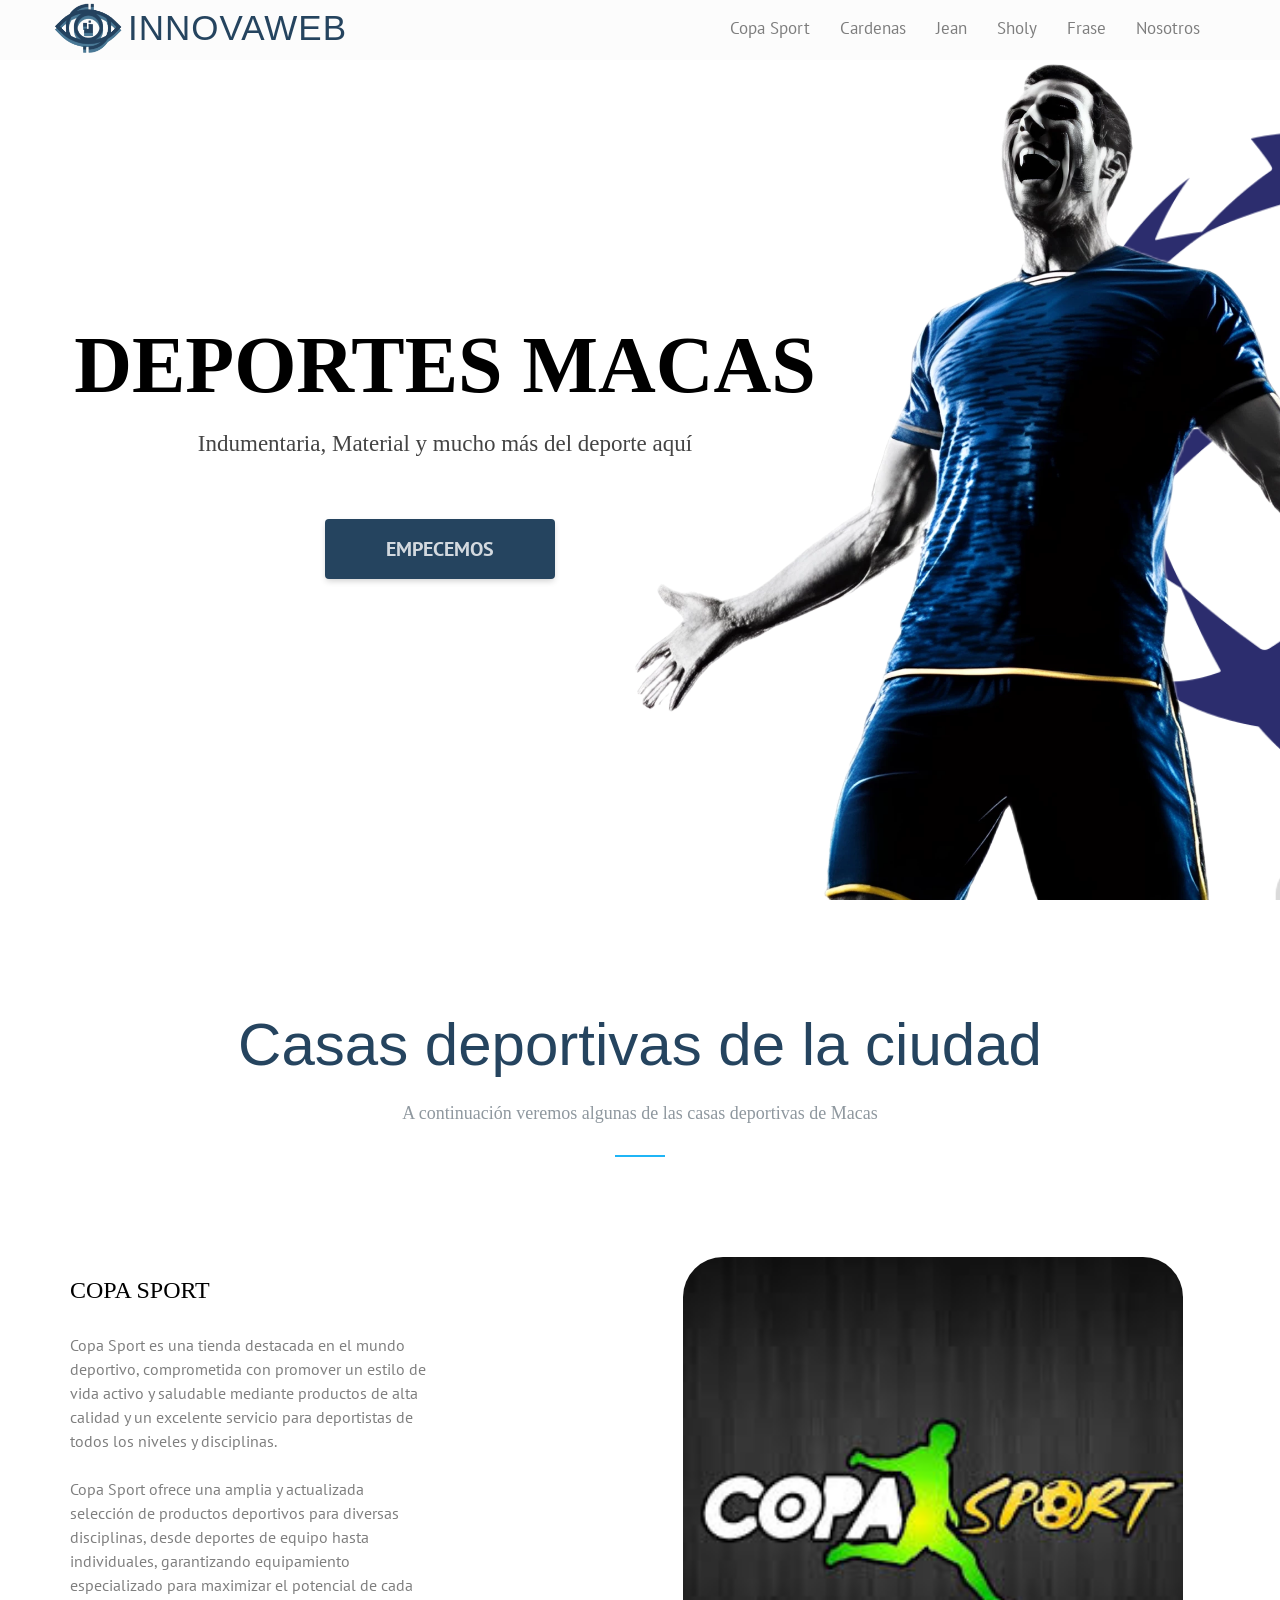
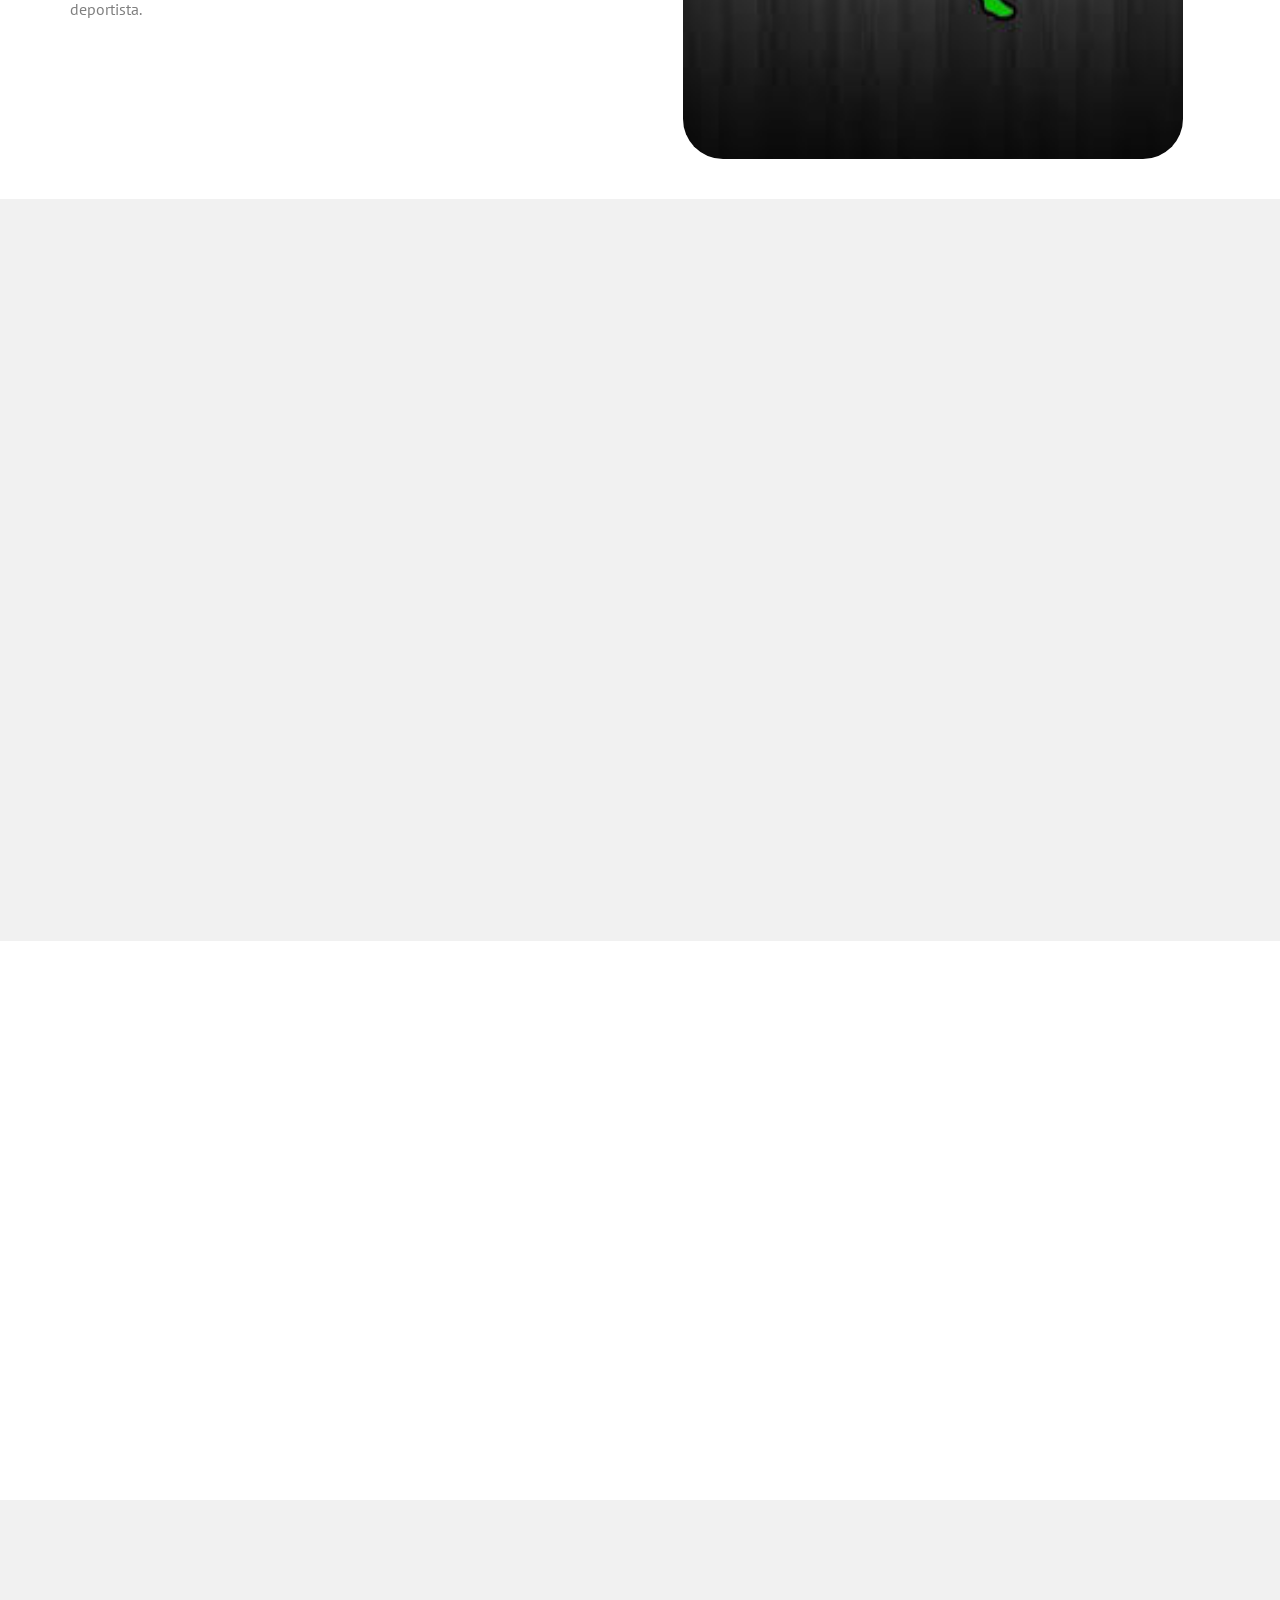
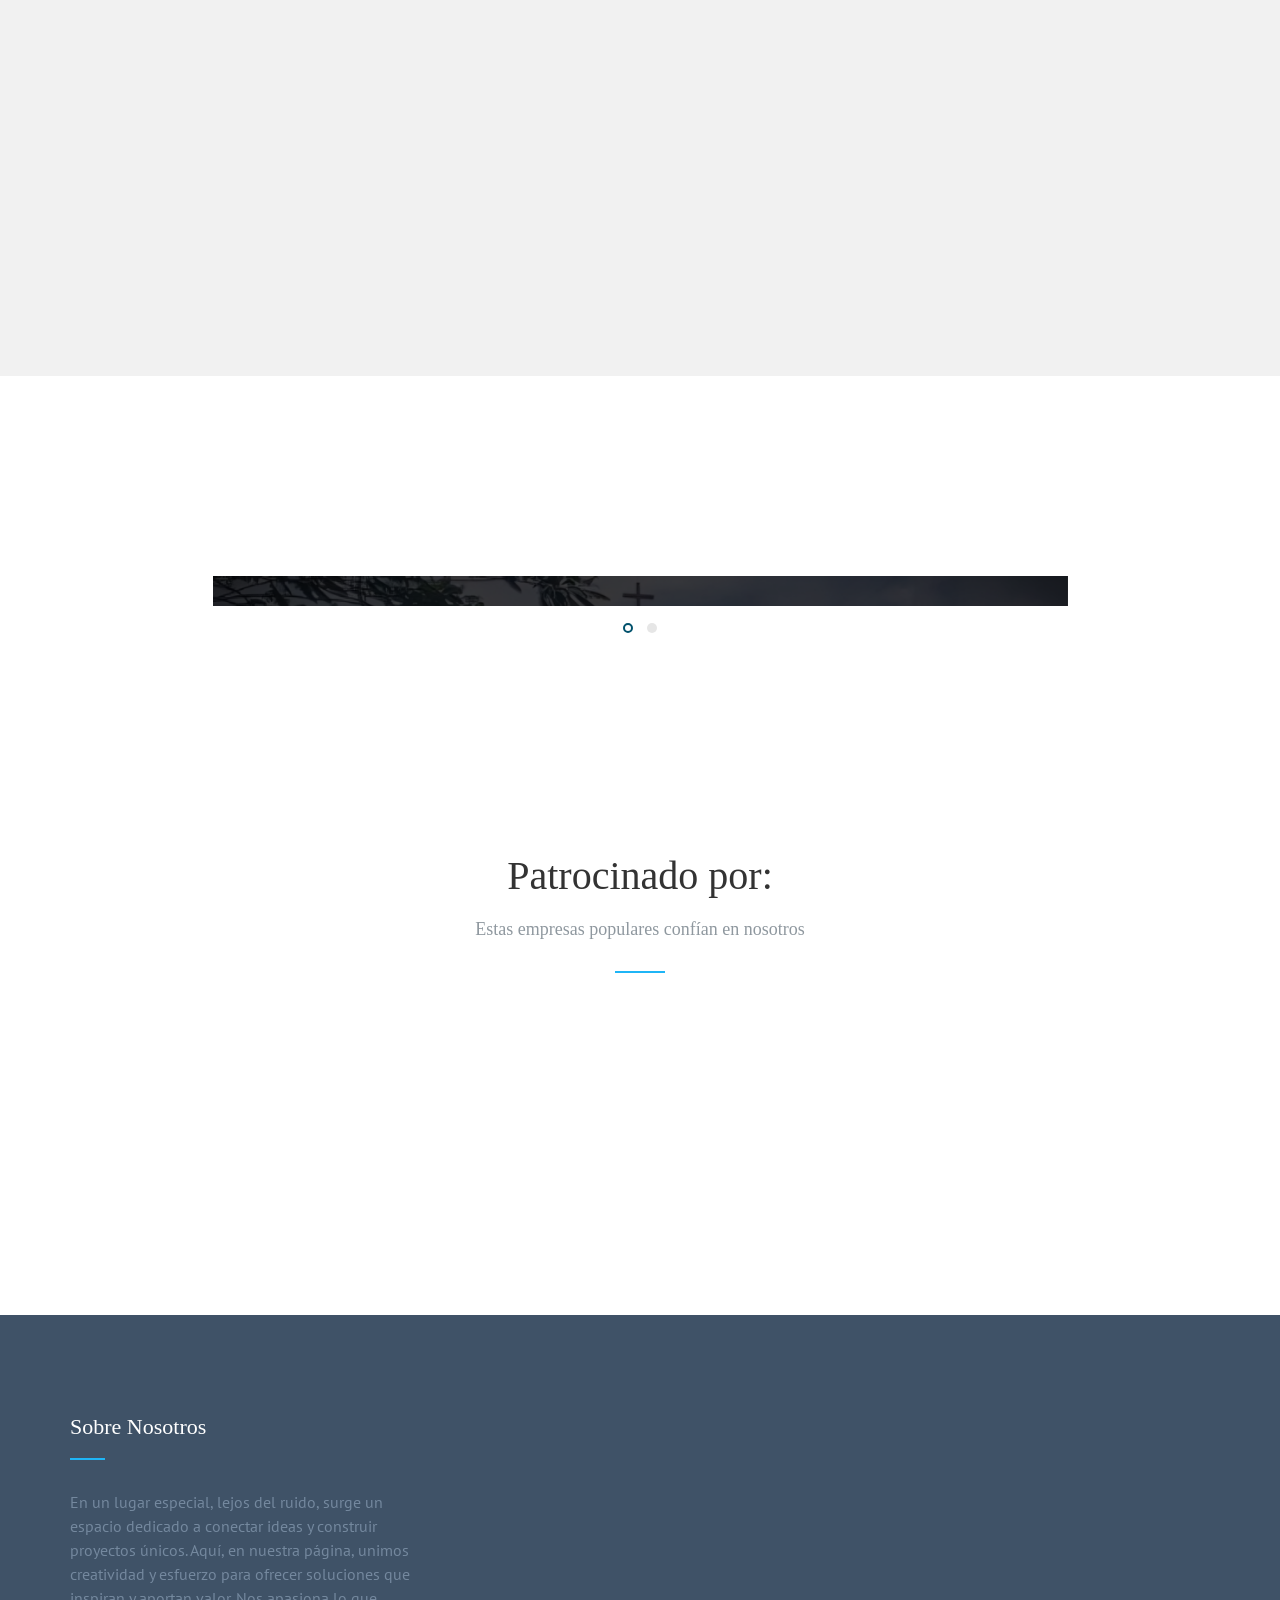
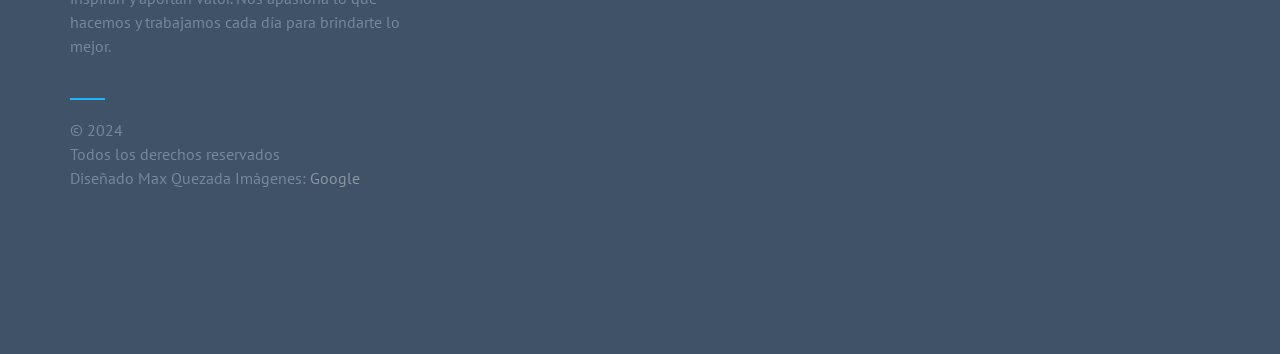
==== commit ffd7f338: "Update index.html" ====
--- a/index.html
+++ b/index.html
@@ -1,45 +1,31 @@
-
 <!DOCTYPE html>
 <html class="no-js">
 	<head>
 	<meta charset="utf-8">
 	<meta http-equiv="X-UA-Compatible" content="IE=edge">
 	<title>Casas deportivas de la ciudad de Macas</title>
-	<meta name="viewport" content="width=device-width, initial-scale=1">
-	<meta name="description" content="Free HTML5 Template by FREEHTML5.CO" />
+	<meta name="description" content="Explora las casas deportivas de la ciudad de Macas" />
 	<meta name="keywords" content="free html5, free template, free bootstrap, html5, css3, mobile first, responsive" />
-	<meta name="author" content="FREEHTML5.CO" />
-
-	<meta property="og:title" content=""/>
-	<meta property="og:image" content=""/>
-	<meta property="og:url" content=""/>
-	<meta property="og:site_name" content=""/>
-	<meta property="og:description" content=""/>
-	<meta name="twitter:title" content="" />
-	<meta name="twitter:image" content="" />
-	<meta name="twitter:url" content="" />
-	<meta name="twitter:card" content="" />
+	<meta name="author" content="MAX QUEZADA" />	
 	<meta name="viewport" content="width=device-width, initial-scale=1.0">
 
+	<!-- RECURSOS EXTERNOS  -->
 	<link rel="shortcut icon" href="favicon.ico">
-
-	<link href='https://fonts.googleapis.com/css?family=PT+Sans:400,700,400italic,700italic' rel='stylesheet' type='text/css'>
-	
-	<!-- Animate.css -->
+	<link href='https://fonts.googleapis.com/css?family=PT+Sans:400,700,400italic,700italic' rel='stylesheet' type='text/css'>	
+	<!-- Animación -->
 	<link rel="stylesheet" href="css/animate.css">
-	<!-- Icomoon Icon Fonts-->
+	<!-- Iconos y fuentes -->
 	<link rel="stylesheet" href="css/icomoon.css">
-	<!-- Simple Line Icons -->
+	<!-- Iconos simples  -->
 	<link rel="stylesheet" href="css/simple-line-icons.css">
-	<!-- Bootstrap  -->
+	<!-- Diseño responsivo  -->
 	<link rel="stylesheet" href="css/bootstrap.css">
-	<!-- Owl Carousel  -->
+	<!-- Carrusel de páginas -->
 	<link rel="stylesheet" href="css/owl.carousel.min.css">
 	<link rel="stylesheet" href="css/owl.theme.default.min.css">
-	<!-- Style -->
+	<!-- Estilo  -->
 	<link rel="stylesheet" href="css/style.css">
-
-
+	<!-- Compatibilidad -->
 	<script src="js/modernizr-2.6.2.min.js"></script>
 
 	</head>
@@ -253,27 +239,27 @@
 				<div class="row">
 					 <div class="col-md-2 col-sm-3 col-xs-6 col-sm-offset-0 col-md-offset-1">
 					 	<div class="partner-logo to-animate-2">
-					 		<img src="images/sana.png" alt="Partners" class="img-responsive">
+					 		<img src="images/sana.png" alt="Sana Sana" class="img-responsive">
 					 	</div>
 					 </div>
 				    <div class="col-md-2 col-sm-3 col-xs-6">
 				    	<div class="partner-logo to-animate-2">
-				    		<img src="images/camello.png" alt="Partners" class="img-responsive">
+				    		<img src="images/camello.png" alt="Camello" class="img-responsive">
 						</div>
 				    </div>
 				    <div class="col-md-2 col-sm-3 col-xs-6">
 				    	<div class="partner-logo to-animate-2">
-				    		<img src="images/comp.png" alt="Partners" class="img-responsive">
+				    		<img src="images/comp.png" alt="HelpComp" class="img-responsive">
 				    	</div>
 				    </div>
 				    <div class="col-md-2 col-sm-3 col-xs-6">
 				    	<div class="partner-logo to-animate-2">
-				    		<img src="images/dolar.png" alt="Partners" class="img-responsive">
+				    		<img src="images/dolar.png" alt="MrDolar" class="img-responsive">
 				    	</div>
 				    </div>
 				    <div class="col-md-2 col-sm-12 col-xs-12">
 				    	<div class="partner-logo to-animate-2">
-				    		<img src="images/asado.png" alt="Partners" class="img-responsive">
+				    		<img src="images/asado.png" alt="Asados" class="img-responsive">
 				    	</div>
 				    </div>
 				</div>
@@ -335,8 +321,6 @@
 			</div>
 		</div>
 	</div>
-	
-	<div id="map" class="fh5co-map"></div>
 
 	
 	<!-- jQuery -->
--- a/css/style.css
+++ b/css/style.css
@@ -13,11 +13,13 @@
   line-height: 1.5;
   color: #666666;
   color: #7f7f7f;
-  background: #fff;
+  background: #ffffff;
   height: 100%;
   position: relative;
   counter-reset: section;
 }
+
+/* ENLACE */
 
 a {
   color: #00516c;
@@ -25,6 +27,7 @@
   -o-transition: 0.5s;
   transition: 0.5s;
 }
+
 a:hover, a:active, a:focus {
   color: #00516c;
   outline: none;
@@ -42,13 +45,14 @@
   margin: 0 0 30px 0;
 }
 
+/* NAVEGADORES */
 ::-webkit-selection {
   color: #fff;
   background: #1fb5f6;
 }
 
 ::-moz-selection {
-  color: #fff;
+  color: #ffffff;
   background: #1fb5f6;
 }
 
@@ -57,8 +61,9 @@
   background: #1fb5f6;
 }
 
+/* HEADER */
 #fh5co-header {
-  
+  height: 10px;
   position: absolute;
   z-index: 99;
   width: 100%;
@@ -66,11 +71,14 @@
   top: 0;
 }
 #fh5co-header .navbar {
+  height: 60px;
   padding-bottom: 0;
-  margin-bottom: 0;
+  margin-bottom: 0;  
+
 }
 #fh5co-header #navbar .navbar-right {
   margin-right: 0;
+
 }
 @media screen and (max-width: 992px) {
   #fh5co-header #navbar .navbar-right {
@@ -78,11 +86,12 @@
   }
 }
 #fh5co-header #navbar li a {
+
   font-family: "PT Sans", Arial, serif;
   color: rgba(0, 0, 0, 0.5);
   position: relative;
-  font-size: 16px;
-  font-weight: 400;
+  font-size: 17px;
+  font-weight: 200;
 }
 @media screen and (max-width: 992px) {
   #fh5co-header #navbar li a {
@@ -93,9 +102,11 @@
 #fh5co-header #navbar li a span {
   position: relative;
   display: block;
-  padding-bottom: 2px;
-}
-#fh5co-header #navbar li a span:before {
+  padding-bottom: 2px;  
+  bottom: 10px;
+
+}
+#fh5co-header #navbar li a span:before {  
   content: "";
   position: absolute;
   width: 100%;
@@ -116,7 +127,7 @@
   transition: all 0.3s ease-in-out 0s;
 }
 #fh5co-header #navbar li a:hover {
-  color: #000;
+  color: #00516c;
 }
 #fh5co-header #navbar li a:hover span:before {
   visibility: visible;
@@ -267,18 +278,16 @@
   font-style: normal;
 }
 
+/* HOME */
 #fh5co-home {
   background-color:white;
-  background-size: cover;
-  background-attachment: fixed;
   position: relative;
   width: 100%;
-  background-color:  #ffffff  ;
-  color: #fff;
 	background-size: cover, 800px;
 	background-position: 400px 25px, 1000px 50px;
 	background-repeat: no-repeat, no-repeat;
-	display: flex; height: 100vh; 
+	display: flex; 
+  height: 100vh; 
 	padding-left: 0%; 
 	text-align: left;
 	background-attachment:local,local;
@@ -365,6 +374,7 @@
   text-decoration: none !important;
 }
 
+
 #fh5co-services, #fh5co-testimony, #fh5co-explore, #fh5co-faq, #fh5co-team, #fh5co-trusted, #fh5co-footer {
   padding: 5em 0;
 }
@@ -382,6 +392,8 @@
     padding: 4em 0;
   }
 }
+
+/* EXPLORADOR */
 
 .fh5co-explore {
   padding-bottom: 20px !important;
@@ -438,6 +450,7 @@
   color: #1fb5f6;
 }
 
+/* FRASE */
 #fh5co-testimony .wrap-testimony {
   margin: auto;
   position: relative;
@@ -563,6 +576,7 @@
   background: #393e46;
 }
 
+ /*
 .fh5co-pricing {
   padding: 4em 0 6em 0;
   background: #f1faff;
@@ -635,8 +649,9 @@
   text-transform: uppercase;
   color: #888f94;
 }
-
-.fh5co-services .box-services {
+*/
+
+/* .fh5co-services .box-services {
   position: relative;
   margin-bottom: 70px;
 }
@@ -659,7 +674,9 @@
   background: #50c5f8;
   color: #fff;
 }
-
+*/
+
+/* INDUMENTARIA */
 #fh5co-team {
   background: #f1faff;
   
@@ -698,7 +715,6 @@
 #fh5co-team .team-box .user img {
   width: 147px;
   height: 147px;
-  border: 15px solid #f1faff;
 }
 #fh5co-team .team-box h3 {
   margin-bottom: 10px;
@@ -708,7 +724,7 @@
 }
 #fh5co-team .team-box .position {
   font-size: 16px;
-  color: #8f989f;
+  color: #2f3437;
   display: block;
   margin-bottom: 30px;
 }
@@ -731,6 +747,8 @@
   color: #00516c !important;
 }
 
+
+/* PATROCINADORES */
 .box-faq {
   margin-bottom: 60px;
 }
@@ -741,7 +759,7 @@
 
 .partner-logo {
   margin-bottom: 30px;
-  float: left;
+  float: none;
   width: 100%;
   vertical-align: middle;
   display: -moz-inline-stack;
@@ -799,6 +817,7 @@
   }
 }
 
+/* FORMULARIO */
 #fh5co-footer {
   background: #3f5267;
   color: #74889e;
@@ -1115,20 +1134,6 @@
   border-radius: 50%;
 }
 
-#map {
-  width: 100%;
-  height: 500px;
-  position: relative;
-}
-@media screen and (max-width: 768px) {
-  #map {
-    height: 200px;
-  }
-
-  #map {
-    height: 300px !important;
-}
-}
 
 .mfp-with-zoom .mfp-container,
 .mfp-with-zoom.mfp-bg {
@@ -1221,49 +1226,101 @@
   margin: 10px 0;
 }
 
-img.copa {margin-top: 40px;
+/* IMÁGENES */
+img.copa2 {
+  width: 800px;
+  margin-left:20px;
+  margin-top: 100px; 
+
+  }
+
+img.cardenas2 {
+  width: 800px;
+  margin-left:20px;
+  margin-top: 30px; 
+
+  }
+
+img.jean2 {
+  width: 800px;
+  margin-left:20px;
+  margin-top: 30px; 
+
+  }
+
+img.dos{
+  border-radius: 30%;
+  width: 300px;
+  height: 300px;
+  display: block;
+  -webkit-filter:blur(15px) ;
+  filter: blur(15px);
+} 
+
+img.no {margin-top: 40px;
   margin-left: 100px;
   width:500px;
   border-radius: 40px;}
 
-img.cardenas {margin-top: 10px;
-  margin-left: 150px;
-  width:500px;
-  border-radius: 40px;
-}
-
-img.jean {margin-top: 50px;
-  margin-left: 150px;
-  width:500px;
-  border-radius: 40px;}
-
-img.sholy {margin-top: 50px;
+  img.no1 {margin-top: 10px;
+    margin-left: 150px;
+    width:500px;
+    border-radius: 40px;
+  }
+
+  img.no2 {margin-top: 50px;
+    margin-left: 150px;
+    width:500px;
+    border-radius: 40px;}
+
+  img.no3 {margin-top: 50px;
   margin-left: 100px;
   width:700px;
   border-radius: 40px;
   border:1px solid #000;
     }
 
-img.copa2 {
-  width: 800px;
-  margin-left:20px;
-  margin-top: 100px; 
-
-  }
-
-img.cardenas2 {
-  width: 800px;
-  margin-left:20px;
-  margin-top: 30px; 
-
-  }
-
-img.jean2 {
-  width: 800px;
-  margin-left:20px;
-  margin-top: 30px; 
-
-  }
+img.copa:hover {filter: opacity(0.7);}
+
+img.cardenas:hover {filter: opacity(0.7);}
+
+img.jean:hover {filter: opacity(0.7);}
+
+img.sholy:hover {filter: opacity(0.7);}
+
+img.ppp:hover {filter: opacity(0.7);}
+
+
+/* IMÁGENES COMPUTADORAS  */
+img.copa, img.cardenas, img.jean, img.sholy {
+  width: 500px; 
+  height: auto; 
+  border-radius: 40px; 
+  margin: 20px auto; 
+}
+
+/* IMÁGENES DISPOSITIVOS MÓVILES*/
+@media screen and (max-width: 768px) {
+  img.copa, img.cardenas, img.jean, img.sholy {
+      width: 100%; 
+      height: auto; 
+      margin: 10px auto;
+  }
+}
+
+.no, .no1, .no2, .no3 {
+  width: 90% !important;
+  margin-left: 0 !important;
+  margin-top: 20px !important;
+}
+
+.copa2, .cardenas2, .jean2 {
+  width: 100% !important;
+  margin-left: 0 !important;
+  margin-top: 20px !important;
+}
+
+  /* IMAGES */
 
 .centrado {
   position: absolute;
@@ -1276,92 +1333,27 @@
   color: white;
   }
 
-/* Ajustes para dispositivos móviles */
+/* AJUSTE MÓVILES */
 @media screen and (max-width: 768px) {
   #fh5co-testimony {
       padding: 2em 0;
   }
 
   .centrado {
-      font-size: 40px; /* Tamaño de fuente más pequeño para móviles */
+      font-size: 40px; 
   }
 
   .desc {
-      font-size: 16px; /* Tamaño de fuente más pequeño para móviles */
+      font-size: 16px; 
   }
 
   .gallery img.ppp {
-      border-radius: 0; /* Eliminar bordes redondeados en móviles si es necesario */
-  }
-}
-
-img.dos{
-  border-radius: 30%;
-  width: 300px;
-  height: 300px;
-  display: block;
-  -webkit-filter:blur(15px) ;
-  filter: blur(15px);
-} 
-
-img.no {margin-top: 40px;
-  margin-left: 100px;
-  width:500px;
-  border-radius: 40px;}
-
-  img.no1 {margin-top: 10px;
-    margin-left: 150px;
-    width:500px;
-    border-radius: 40px;
-  }
-
-  img.no2 {margin-top: 50px;
-    margin-left: 150px;
-    width:500px;
-    border-radius: 40px;}
-
-  img.no3 {margin-top: 50px;
-  margin-left: 100px;
-  width:700px;
-  border-radius: 40px;
-  border:1px solid #000;
-    }
-
-img.copa:hover {filter: opacity(0.7);}
-
-img.cardenas:hover {filter: opacity(0.7);}
-
-img.jean:hover {filter: opacity(0.7);}
-
-img.sholy:hover {filter: opacity(0.7);}
-
-img.ppp:hover {filter: opacity(0.7);}
-
-.copa, .cardenas, .jean, .sholy {
-  width: 100% !important;
-  margin-left: 0 !important;
-  margin-top: 20px !important;
-}
-
-.no, .no1, .no2, .no3 {
-  width: 90% !important;
-  margin-left: 0 !important;
-  margin-top: 20px !important;
-}
-
-.copa2, .cardenas2, .jean2 {
-  width: 100% !important;
-  margin-left: 0 !important;
-  margin-top: 20px !important;
-}
-
-.copa, .cardenas, .jean, .sholy {
-  width: 100% !important;
-  margin-left: 0 !important;
-  margin-top: 20px !important;
-}
-
-
+      border-radius: 0; 
+  }
+}
+
+
+/* LOGO */
   p.logo {
     float: right;
     margin-top:2px; 
@@ -1381,12 +1373,15 @@
     font-size: 20px !important;
   }
 
+  /* TÍTULOS EXPLORAR */
+
   #tite {   
     font-size: 90px; 
     font-family:Impact, Haettenschweiler, 'Arial Narrow Bold', sans-serif;
     color:#25445f ;
   }
 
+/* EMPECEMOS*/
   #emp {
     background-color: #25445f ; 
     color: black; 
@@ -1403,6 +1398,7 @@
     background-color: #145276 ; 
   }
 
+/* CONTENEDOR MAPA */
 
   .image-container {
     position: relative;
@@ -1437,6 +1433,8 @@
 .image-container:hover .overlay-image { opacity: 1; }
 .image-container:hover .background-image { opacity: 0.7; }
 
+
+/*OPCIONES RESPONSIVAS*/
 @media screen and (max-width: 768px) {
   body {
       font-size: 16px;
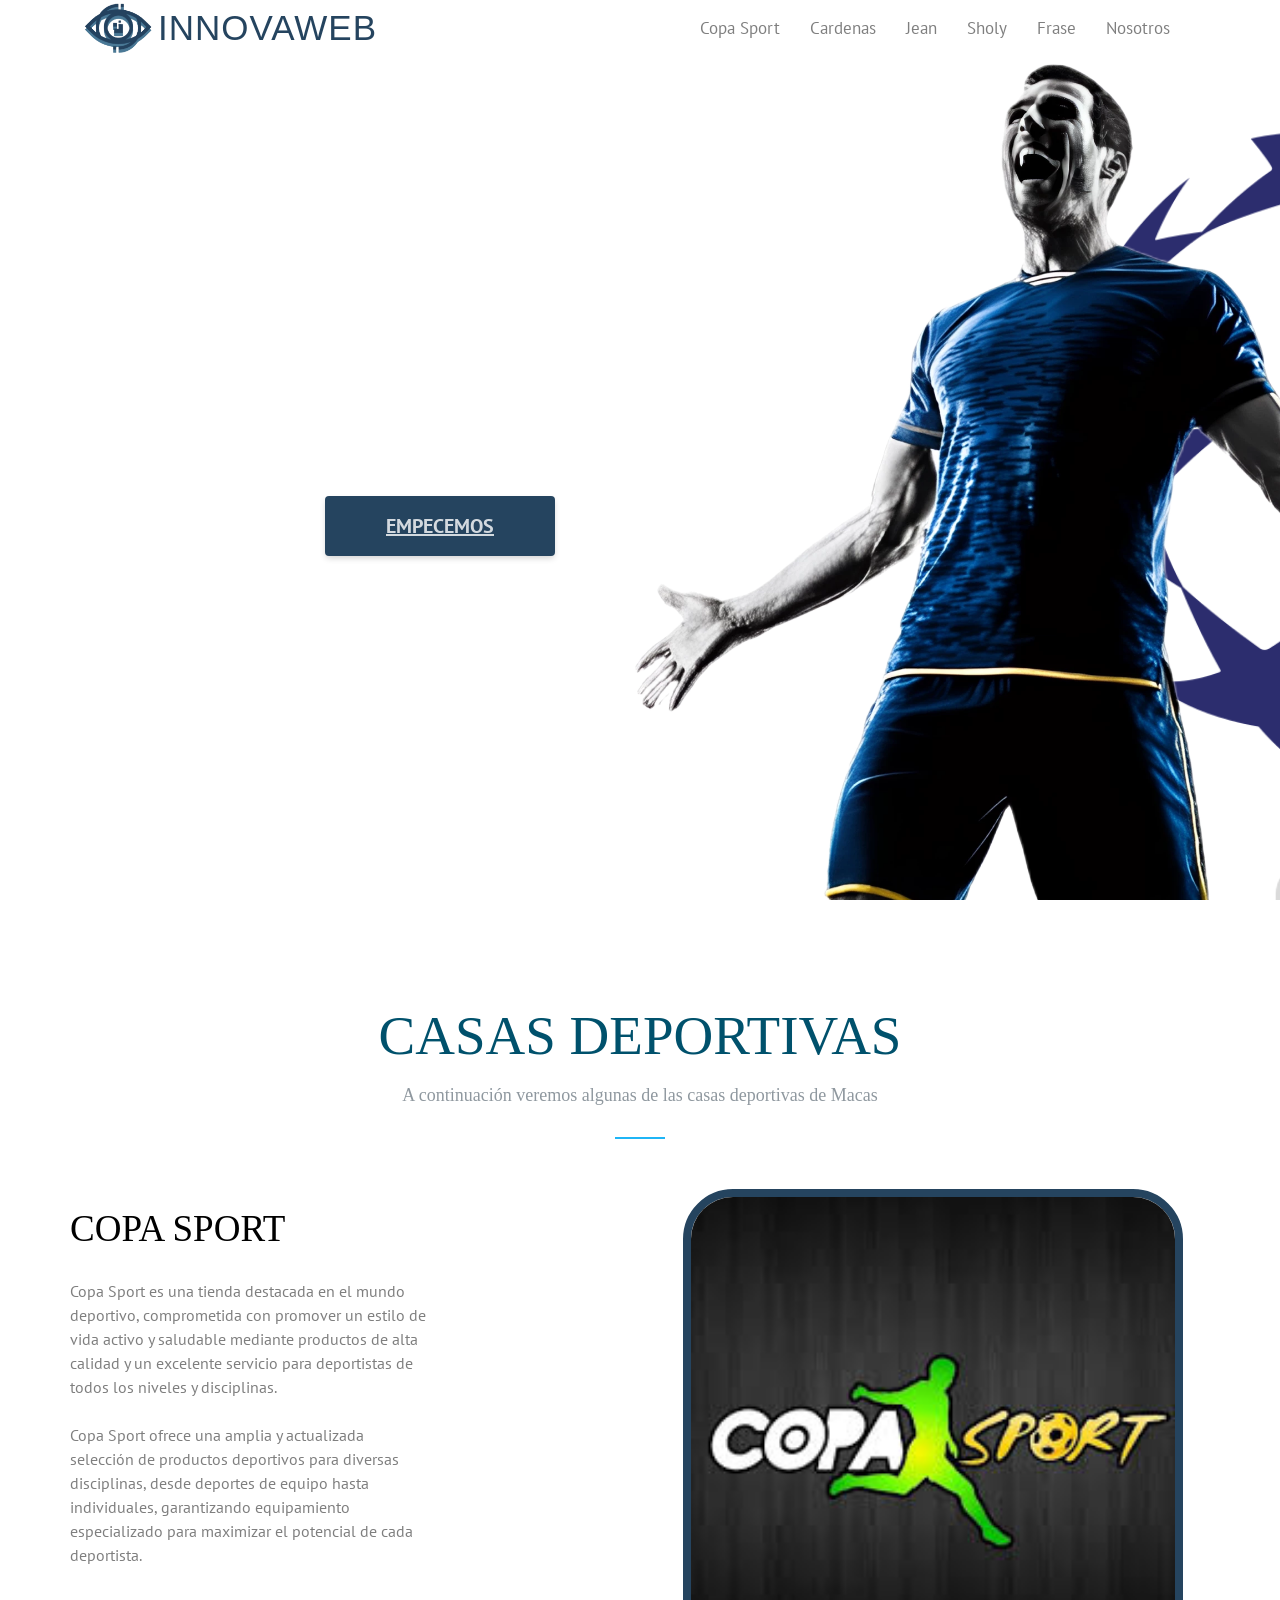
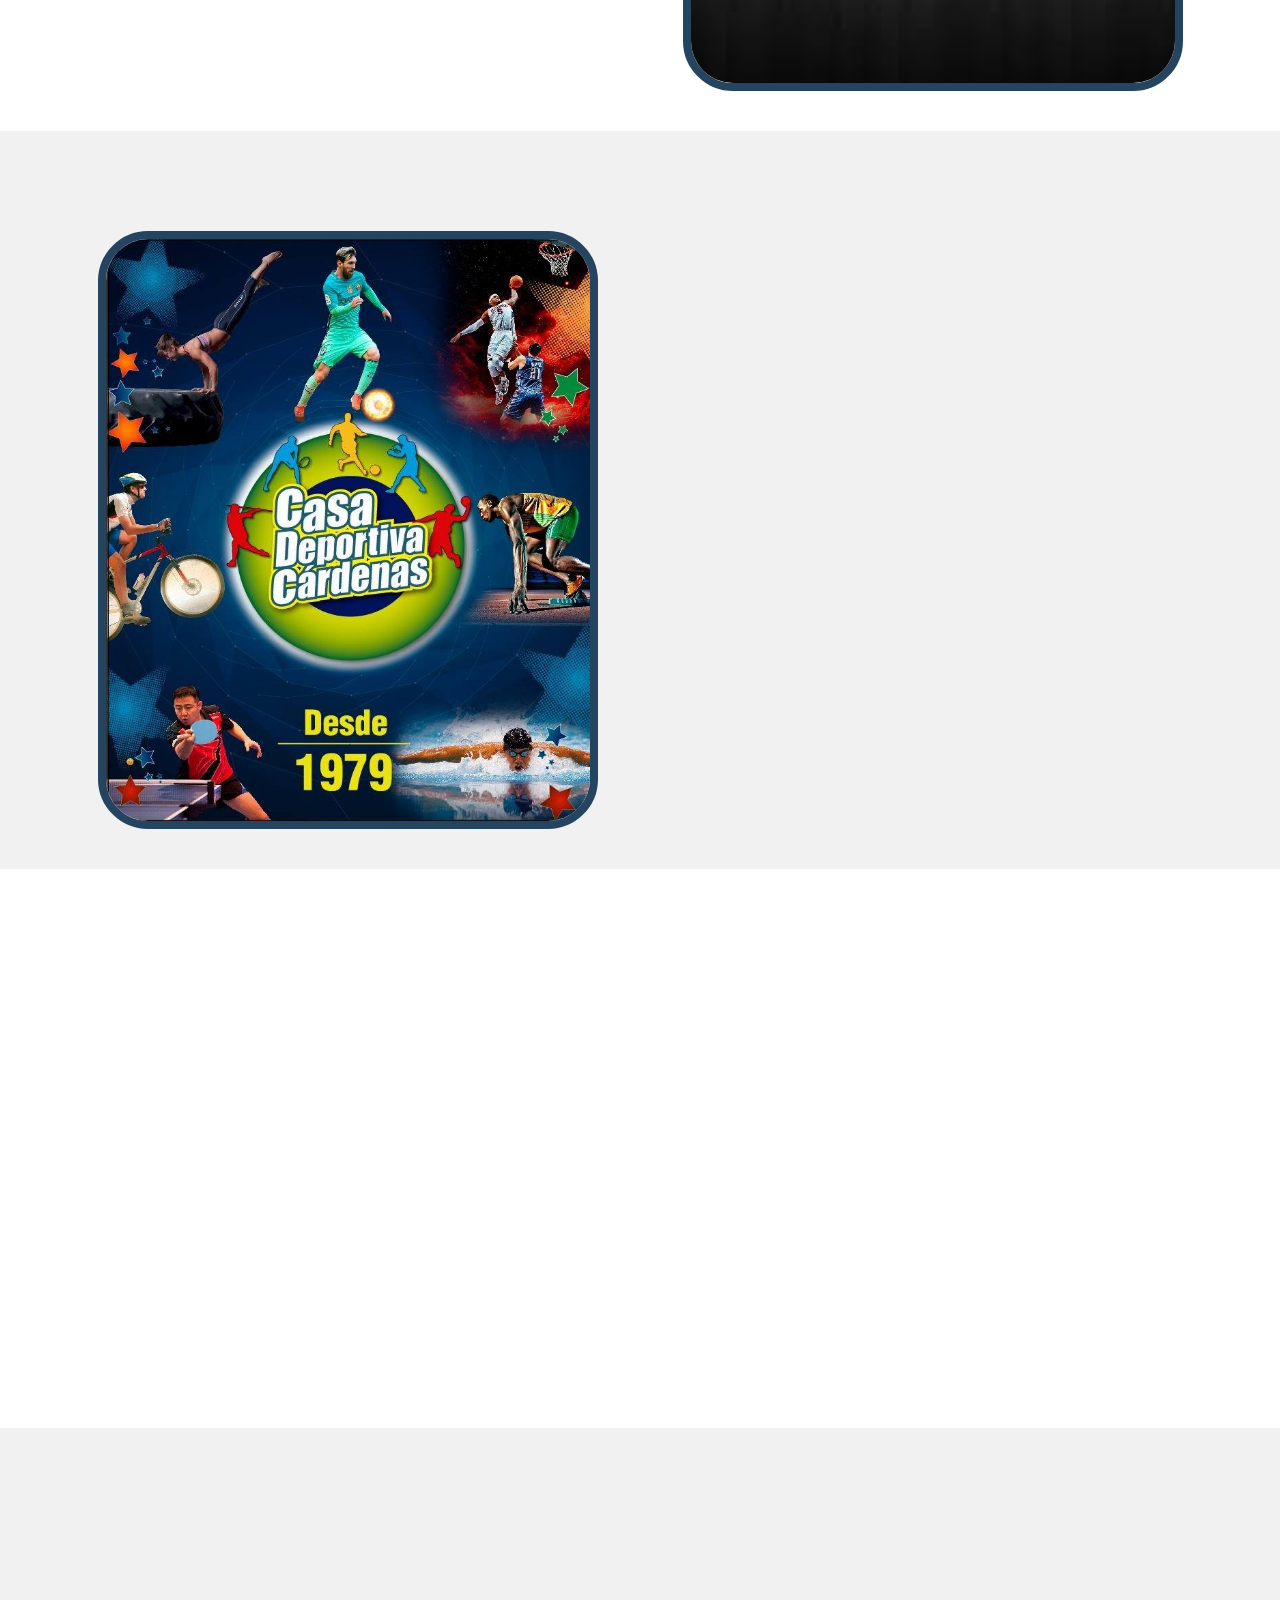
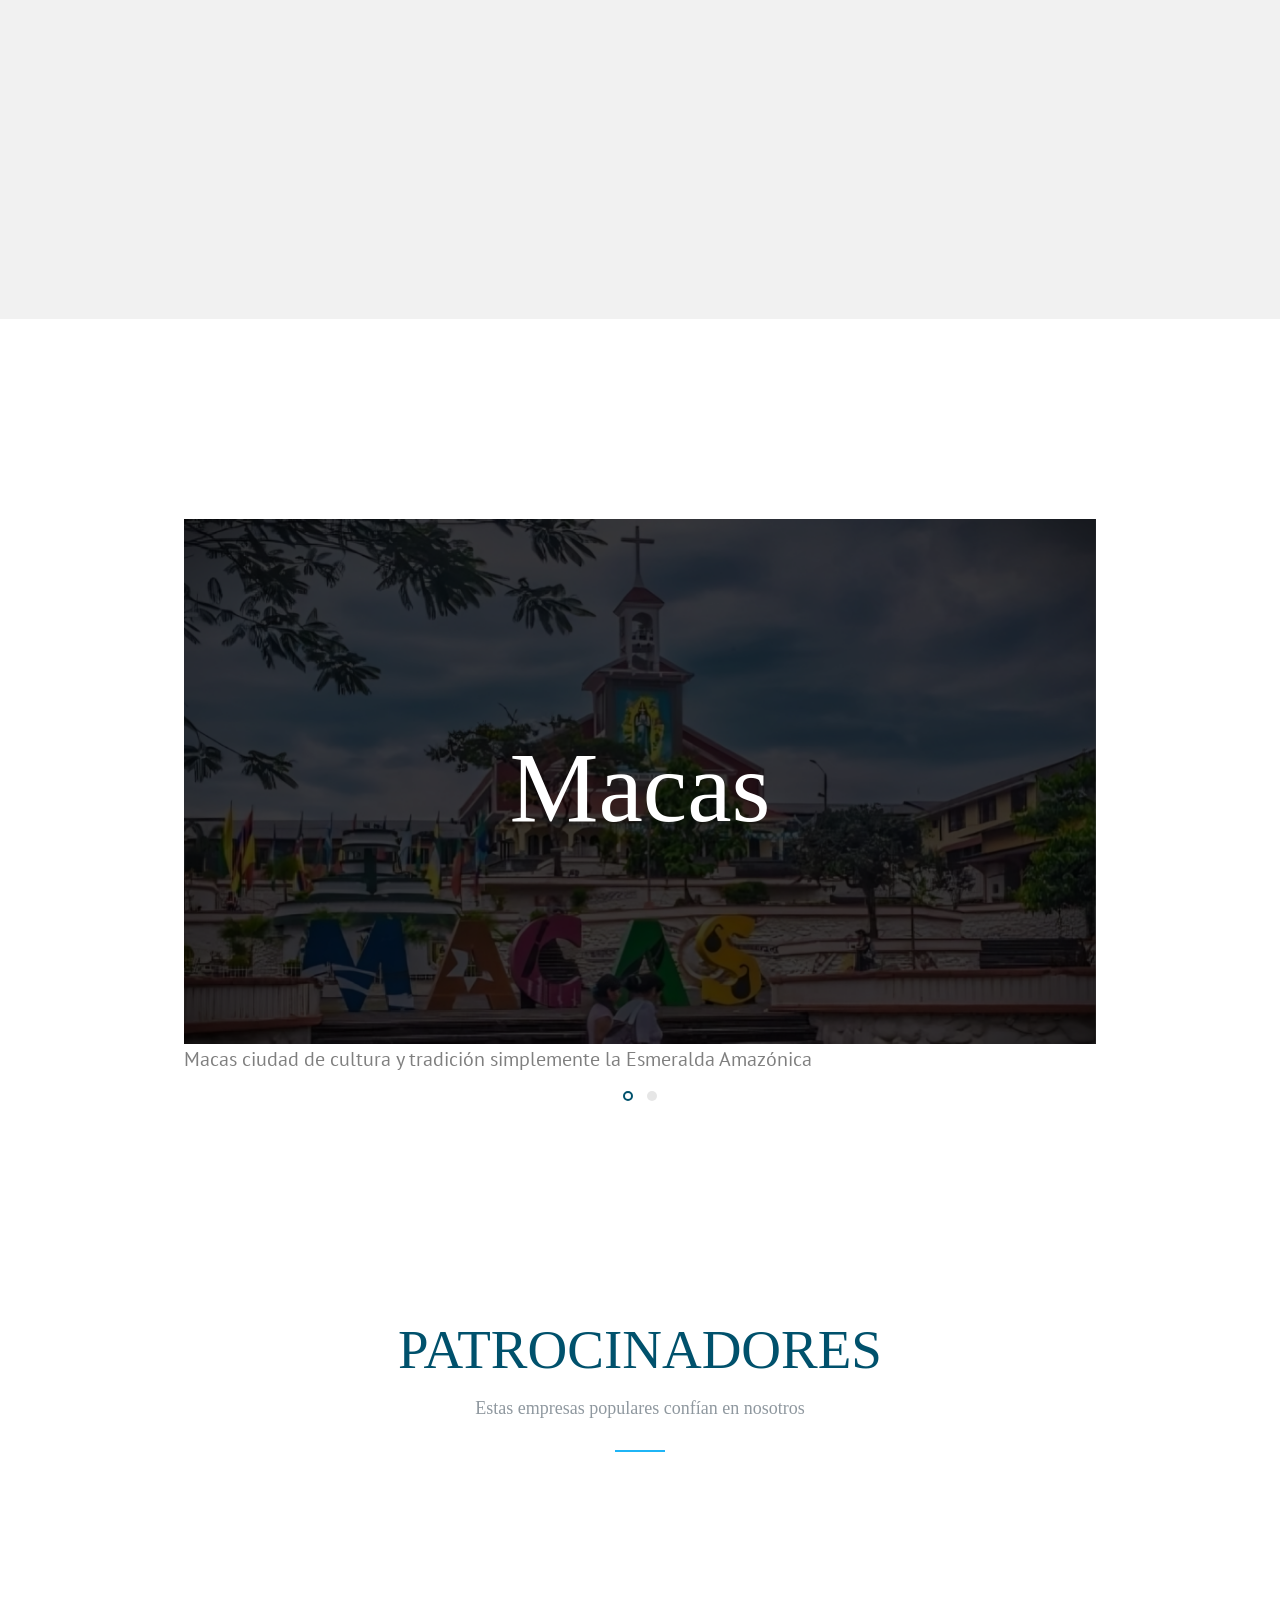
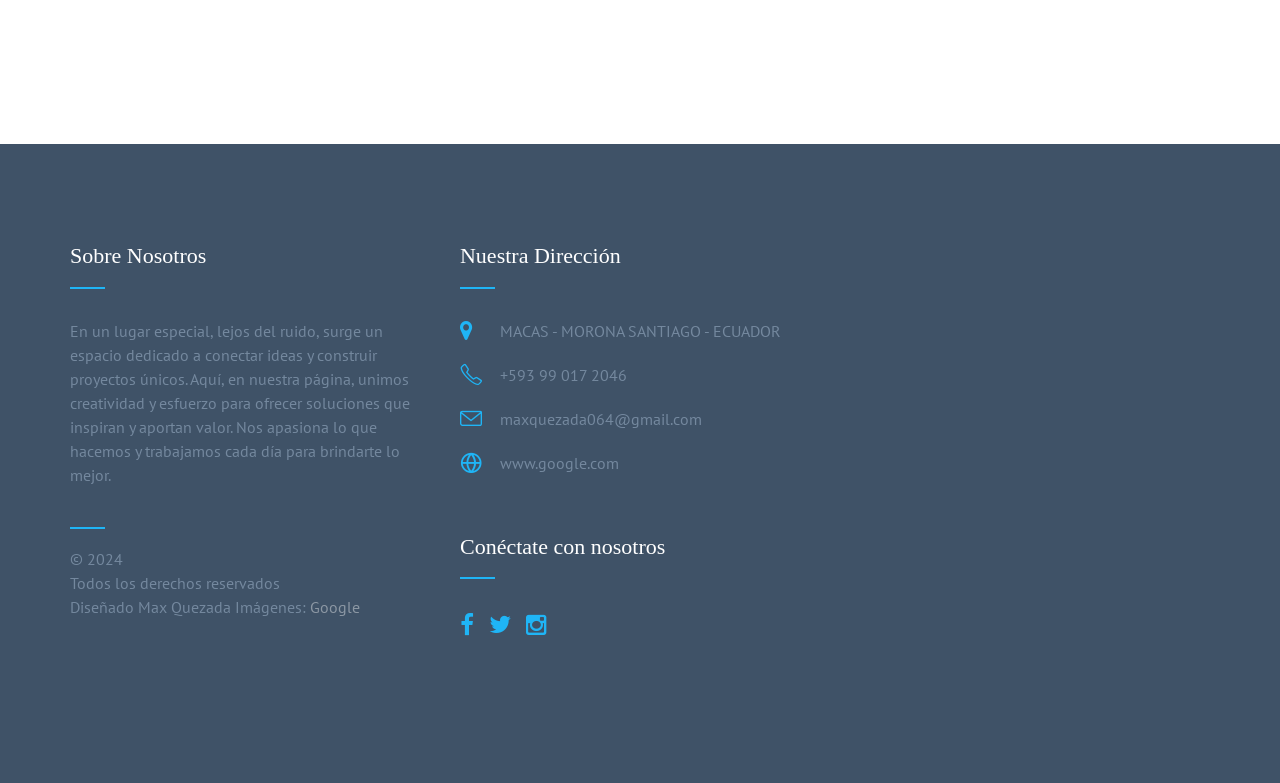
==== commit 4fc4753d: "Update index.html" ====
--- a/index.html
+++ b/index.html
@@ -51,20 +51,21 @@
 	  </div>
 	</header>
 
-	<section id="fh5co-home" data-section="home"   style="background-image: url('images/jugador3.png'), url('images/balon.png')">
+	<section id="fh5co-home" data-section="home"                                                                                                                                                style="background-image: url('images/jugador3.png'), url('images/balon.png')">
 		<div class="container" >
 			<div class="text-wrap" >
 				<div class="text-inner">
 					<div class="row">
 						<div class="col-md-8">
-							<h1 class="to-animate"                                                                                                                                              style="font-size: 80px; font-weight: bold; color: black; text-transform: uppercase;">
+							<h1 class="to-animate">
 								DEPORTES MACAS
 							</h1>
-							<h2 class="to-animate"                                                                                                                                              style="color: #444; font-size: 23px;">
+							<h2 class="to-animate">
 								Indumentaria, Material y mucho más del deporte aquí</h2>           
 							<div class="call-to-action">
-								<a id="emp" href="#fh5co-explore" target="_blank"                                                                                                               style="text-decoration: none;" class="to-animate">
-									EMPECEMOS</a>
+								<a id="emp" href="#fh5co-explore" target="_blank" class="to-animate">
+									EMPECEMOS
+								</a>
 							</div>
 						</div>
 					</div>
@@ -80,8 +81,8 @@
 		<div class="container">
 			<div class="row">
 				<div class="col-md-12 section-heading text-center"> 
-					<h2 id="tite" class="to-animate"                                                                                                                                            style="font-size: 60px;">
-						Casas deportivas de la ciudad</h2> 
+					<h2 class="to-animate">
+						CASAS DEPORTIVAS</h2> 
 					<div class="row">
 						<div class="col-md-8 col-md-offset-2 subtext to-animate">
 							<h3>A continuación veremos algunas de las casas deportivas de Macas</h3>
@@ -144,11 +145,11 @@
 			<div class="container">
 				<div class="row">
 					<div class="col-md-8 col-md-push-5 to-animate-2">
-						<a href="JEAN.html" target="_blank" ><center><img class="jean" src="images/jean.jpg" alt="work"></center></a>
+						<a href="JEAN 1.html" target="_blank" ><center><img class="jean" src="images/jean.jpg" alt="work"></center></a>
 					</div>
 					<div class="col-md-4 col-md-pull-8 to-animate-2">
 						<div class="mt">
-							<a href="JEAN.html" target="_blank" ><h3>JEAN SPORT</h3></a>
+							<a href="JEAN 1.html" target="_blank" ><h3>JEAN SPORT</h3></a>
 							<p>Jean Sport es una tienda de referencia para artículos deportivos de calidad, ofreciendo una experiencia 
 								personalizada y soluciones a medida para deportistas y equipos. Su catálogo incluye una amplia variedad de 
 								productos para disciplinas como fútbol, baloncesto, ciclismo y fitness, asegurando equipamiento y accesorios
@@ -170,12 +171,12 @@
 			<div class="container">
 				<div class="row">
 					<div class="col-md-8 col-md-pull-1 to-animate-3">
-						<a href="SHOLY.html" target="_blank" ><center><img class="sholy" src="images/sholy.jpg" alt="Sholy Sport"></center></a>
+						<a href="SHOLY 1.html" target="_blank" ><center><img class="sholy" src="images/sholy.jpg" alt="Sholy Sport"></center></a>
 					</div>
 					<div class="col-md-4 to-animate-3">
 						<div class="mt">
 							<div>
-								<a href="SHOLY.html" target="_blank" ><h3>SHOLY SPORT</h3></a>
+								<a href="SHOLY 1.html" target="_blank" ><h3>SHOLY SPORT</h3></a>
 							<p>Jean Sport cuenta con una selección variada de productos que se adaptan a las necesidades de diferentes 
 								disciplinas deportivas. Ya sea que practiques deportes de equipo, como el fútbol y el baloncesto, o deportes 
 								individuales como el ciclismo y el fitness, en Jean Sport encontrarás todo el equipamiento y 
@@ -228,7 +229,7 @@
 			<div class="container">
 				<div class="row">
 					<div class="col-md-12 section-heading text-center">
-						<h2 class="to-animate">Patrocinado por:</h2>
+						<h2 class="to-animate">PATROCINADORES</h2>
 						<div class="row">
 							<div class="col-md-8 col-md-offset-2 subtext">
 								<h3 class="to-animate">Estas empresas populares confían en nosotros</h3>
@@ -288,7 +289,7 @@
 						<li><i class="icon-map-marker"></i>MACAS - MORONA SANTIAGO - ECUADOR</li>
 						<li><i class="icon-phone"></i>+593 99 017 2046</li>
 						<li><i class="icon-envelope"></i><a href="mailto:maxquezada064@gmail.com">maxquezada064@gmail.com</a></li>
-						<li><i class="icon-globe2"></i><a href="https://www.google.com.ec/?hl=es">www.google.com</a></li>
+						<li><i class="icon-globe2"></i><a href="https://github.com/MaxDesing">www.google.com</a></li>
 					</ul>
 					<h3 class="section-title">Conéctate con nosotros</h3>
 					<ul class="social-media">
--- a/css/style.css
+++ b/css/style.css
@@ -1,3 +1,4 @@
+/* FUENTES E ICONOS */ 
 @font-face {
   font-family: 'icomoon';
   src: url("../fonts/icomoon/icomoon.eot?srf3rx");
@@ -80,11 +81,8 @@
   margin-right: 0;
 
 }
-@media screen and (max-width: 992px) {
-  #fh5co-header #navbar .navbar-right {
-    margin-right: -15px;
-  }
-}
+
+
 #fh5co-header #navbar li a {
 
   font-family: "PT Sans", Arial, serif;
@@ -93,12 +91,8 @@
   font-size: 17px;
   font-weight: 200;
 }
-@media screen and (max-width: 992px) {
-  #fh5co-header #navbar li a {
-    padding-left: 10px !important;
-    padding-right: 10px !important;
-  }
-}
+
+
 #fh5co-header #navbar li a span {
   position: relative;
   display: block;
@@ -141,22 +135,14 @@
   background: transparent;
   background: none;
 }
-@media screen and (max-width: 480px) {
-  #fh5co-header #navbar li.active a {
-    color: #00516c;
-  }
-}
+
 #fh5co-header #navbar li.active a span:before {
   visibility: visible;
   -webkit-transform: scaleX(1);
   transform: scaleX(1);
   background-color: #00516c;
 }
-@media screen and (max-width: 480px) {
-  #fh5co-header #navbar li.active a span:before {
-    background-color: transparent;
-  }
-}
+
 #fh5co-header #navbar li.call-to-action a {
   border: 2px solid #00516c;
   padding: 5px 10px 3px 10px;
@@ -186,12 +172,7 @@
 #fh5co-header .navbar-brand > span {
   color: #00516c;
 }
-@media screen and (max-width: 992px) {
-  #fh5co-header .navbar-brand {
-    padding-left: 10px !important;
-    padding-right: 0 !important;
-  }
-}
+
 #fh5co-header.navbar-fixed-top {
   position: fixed !important;
   background: #fff;
@@ -217,22 +198,14 @@
 #fh5co-header.navbar-fixed-top #navbar li.active a {
   color: #00516c !important;
 }
-@media screen and (max-width: 768px) {
-  #fh5co-header.navbar-fixed-top #navbar li.active a {
-    color: #00516c !important;
-  }
-}
+
 #fh5co-header.navbar-fixed-top #navbar li.active a span:before {
   visibility: visible;
   -webkit-transform: scaleX(1);
   transform: scaleX(1);
   background-color: #00516c;
 }
-@media screen and (max-width: 768px) {
-  #fh5co-header.navbar-fixed-top #navbar li.active a span:before {
-    background-color: transparent;
-  }
-}
+
 #fh5co-header.navbar-fixed-top #navbar li.call-to-action a {
   border: 2px solid #00516c;
   padding: 5px 10px 3px 10px;
@@ -251,22 +224,16 @@
 }
 #fh5co-header .navbar-default {
   border: transparent;
-  background: #fcfcfc ;
+  background: #ffffff ;
   margin: 0;
-  padding-left: 50px;
-  padding-right: 50px;
+  padding-left: 170px;
+  padding-right: 170px;
   -webkit-border-radius: 0px;
   -moz-border-radius: 0px;
   -ms-border-radius: 0px;
   border-radius: 0px;
 }
-@media screen and (max-width: 768px) {
-  #fh5co-header .navbar-default {
-    margin-top: 0px;
-    padding-right: 0px;
-    padding-left: 0px;
-  }
-}
+
 #fh5co-header .navbar-default .brand-slogan {
   margin: 28px 0 0 15px;
   float: left;
@@ -360,11 +327,7 @@
   border: 2px solid #fff;
   text-decoration: none !important;
 }
-@media screen and (max-width: 768px) {
-  #fh5co-home .text-inner .call-to-action a.demo {
-    margin-bottom: 20px;
-  }
-}
+
 #fh5co-home .text-inner .call-to-action a.demo:hover {
   background: rgba(255, 255, 255, 0.2);
 }
@@ -378,19 +341,10 @@
 #fh5co-services, #fh5co-testimony, #fh5co-explore, #fh5co-faq, #fh5co-team, #fh5co-trusted, #fh5co-footer {
   padding: 5em 0;
 }
-@media screen and (max-width: 768px) {
-  #fh5co-services, #fh5co-testimony, #fh5co-explore, #fh5co-faq, #fh5co-team, #fh5co-trusted, #fh5co-footer {
-    padding: 2em 0;
-  }
-}
+
 
 #fh5co-work, #fh5co-counters {
   padding: 7em 0;
-}
-@media screen and (max-width: 768px) {
-  #fh5co-work, #fh5co-counters {
-    padding: 4em 0;
-  }
 }
 
 /* EXPLORADOR */
@@ -412,7 +366,7 @@
 }
 
 .mt h3 {
-  font-size: 24px !important;
+  font-size: 37px !important;
 }
 
 .mt h4 {
@@ -454,7 +408,7 @@
 #fh5co-testimony .wrap-testimony {
   margin: auto;
   position: relative;
-  width: 75%;
+  width: 80%;
 }
 #fh5co-testimony .wrap-testimony .testimony-slide {
   text-align: center;
@@ -484,14 +438,9 @@
   margin: 0 auto;
   width: 72%;
   position: relative;
-  padding-bottom: 30px;
   margin-bottom: 30px;
 }
-@media screen and (max-width: 992px) {
-  #fh5co-testimony .wrap-testimony .testimony-slide blockquote {
-    width: 100%;
-  }
-}
+
 #fh5co-testimony .wrap-testimony .testimony-slide blockquote p {
   font-style: italic;
   color: #8f989f;
@@ -504,7 +453,7 @@
   display: block;
   width: 50px;
   height: 2px;
-  background: #1fb5f6;
+  background: #137fad;
   left: 50%;
   margin-left: -25px;
   bottom: 0;
@@ -541,7 +490,7 @@
   width: 100%;
   float: left;
 }
-@media screen and (max-width: 992px) {
+ (max-width: 992px) {
   .getting-started .call-to-action {
     float: none !important;
     width: 100%;
@@ -564,11 +513,7 @@
   -o-box-shadow: 0px 3px 6px -1px rgba(0, 0, 0, 0.19);
   box-shadow: 0px 3px 6px -1px rgba(0, 0, 0, 0.19);
 }
-@media screen and (max-width: 992px) {
-  .getting-started .call-to-action a.sign-up {
-    float: left !important;
-  }
-}
+
 .getting-started .call-to-action a.sign-up:hover, .getting-started .call-to-action a.sign-up:focus, .getting-started .call-to-action a.sign-up:active {
   text-decoration: none;
 }
@@ -576,106 +521,7 @@
   background: #393e46;
 }
 
- /*
-.fh5co-pricing {
-  padding: 4em 0 6em 0;
-  background: #f1faff;
-}
-.fh5co-pricing .pricing {
-  display: block;
-  float: left;
-  margin-bottom: 30px;
-}
-.fh5co-pricing .price-box {
-  text-align: center;
-  padding: 30px;
-  background: #fff;
-  -webkit-border-radius: 5px;
-  -moz-border-radius: 5px;
-  -ms-border-radius: 5px;
-  border-radius: 5px;
-  margin-bottom: 40px;
-  position: relative;
-  -webkit-box-shadow: 0px 2px 10px -1px rgba(0, 0, 0, 0.19);
-  -moz-box-shadow: 0px 2px 10px -1px rgba(0, 0, 0, 0.19);
-  -ms-box-shadow: 0px 2px 10px -1px rgba(0, 0, 0, 0.19);
-  -o-box-shadow: 0px 2px 10px -1px rgba(0, 0, 0, 0.19);
-  box-shadow: 0px 2px 10px -1px rgba(0, 0, 0, 0.19);
-}
-.fh5co-pricing .price-box.popular .btn-select-plan {
-  background: #00516c;
-}
-.fh5co-pricing .price-box .btn-select-plan {
-  padding: 10px 20px;
-  background: #1fb5f6;
-  color: #fff;
-  -webkit-box-shadow: 0px 3px 6px -1px rgba(0, 0, 0, 0.15);
-  -moz-box-shadow: 0px 3px 6px -1px rgba(0, 0, 0, 0.15);
-  -ms-box-shadow: 0px 3px 6px -1px rgba(0, 0, 0, 0.15);
-  -o-box-shadow: 0px 3px 6px -1px rgba(0, 0, 0, 0.15);
-  box-shadow: 0px 3px 6px -1px rgba(0, 0, 0, 0.15);
-}
-.fh5co-pricing .pricing-plan {
-  margin: 0 0 50px 0;
-  padding: 0;
-  font-size: 13px;
-  letter-spacing: 2px;
-  text-transform: uppercase;
-  font-weight: 700;
-  color: #888f94;
-}
-.fh5co-pricing .pricing-plan.pricing-plan-offer {
-  margin-bottom: 24px;
-}
-.fh5co-pricing .pricing-plan span {
-  display: block;
-  margin-top: 10px;
-  margin-bottom: 0;
-  color: #d5d8db;
-}
-.fh5co-pricing .price {
-  font-size: 72px;
-  color: #6d6d6d;
-  line-height: 50px;
-}
-.fh5co-pricing .price .currency {
-  font-size: 30px;
-  top: -0.9em;
-  padding-right: 10px;
-}
-.fh5co-pricing .price small {
-  font-size: 13px;
-  display: block;
-  text-transform: uppercase;
-  color: #888f94;
-}
-*/
-
-/* .fh5co-services .box-services {
-  position: relative;
-  margin-bottom: 70px;
-}
-.fh5co-services .box-services i {
-  position: absolute;
-  left: 0;
-  top: 0;
-  font-size: 54px;
-  color: #1fb5f6;
-}
-.fh5co-services .fh5co-post {
-  padding-left: 75px;
-}
-.fh5co-services .fh5co-post h3 {
-  font-size: 20px;
-  margin-bottom: 15px;
-}
-.fh5co-services .call-to-action .btn-learn {
-  padding: 12px 30px;
-  background: #50c5f8;
-  color: #fff;
-}
-*/
-
+ 
 /* INDUMENTARIA */
 #fh5co-team {
   background: #f1faff;
@@ -684,8 +530,8 @@
 #fh5co-team .team-box {
   position: relative;
   padding: 30px;
-  padding-top: 5em;
-  background: #fff;
+  padding-top: 300px;
+  background: #1300661f;
   float: left;
   width: 100%;
   -webkit-box-shadow: 0px 2px 10px -1px rgba(0, 0, 0, 0.19);
@@ -698,23 +544,20 @@
   -ms-border-radius: 5px;
   border-radius: 5px;
 }
-@media screen and (max-width: 992px) {
-  #fh5co-team .team-box {
-    margin-bottom: 110px;
-  }
-}
+
 #fh5co-team .team-box .user {
   position: absolute;
   top: 0;
   left: 50%;
-  margin-top: -73px;
-  margin-left: -73px;
-  width: 147px;
-  height: 147px;
+  margin-top: -125px;
+  margin-left: -250px;
+  width: 500px;
+  height: 500px;
 }
 #fh5co-team .team-box .user img {
-  width: 147px;
-  height: 147px;
+  width: auto;
+  height: 400px;
+  object-fit: cover;
 }
 #fh5co-team .team-box h3 {
   margin-bottom: 10px;
@@ -771,25 +614,23 @@
 .section-heading {
   float: left;
   width: 100%;
-  padding-bottom: 50px;
   margin-bottom: 0px;
   clear: both;
 }
+
+ 
+
 .section-heading h2 {
   margin: 0 0 0 0;
-  font-size: 40px;
+  font-size: 55px;
   font-weight: 400;
-  color: #333;
+  color: #00516c;
   position: relative;
   display: block;
   padding-bottom: 10px;
-  line-height: 1.5;
-}
-@media screen and (max-width: 768px) {
-  .section-heading h2 {
-    font-size: 28px;
-  }
-}
+  line-height: 1.3;
+}
+
 .section-heading h3 {
   font-size: 18px;
   font-weight: 400;
@@ -810,12 +651,7 @@
   margin-left: -25px;
   bottom: 0;
 }
-@media screen and (max-width: 768px) {
-  .section-heading h3 {
-    font-size: 16px !important;
-    line-height: 28px;
-  }
-}
+
 
 /* FORMULARIO */
 #fh5co-footer {
@@ -1046,11 +882,7 @@
   width: 25px;
   border-bottom: none !important;
 }
-@media screen and (max-width: 768px) {
-  .fh5co-nav-toggle {
-    display: block;
-  }
-}
+
 
 .btn {
   text-transform: uppercase;
@@ -1166,39 +998,21 @@
   opacity: 0;
 }
 
-@media screen and (max-width: 480px) {
-  .col-xxs-12 {
-    float: none;
-    width: 100%;
-  }
-}
 
 .row-bottom-padded-lg {
   padding-bottom: 7em;
 }
-@media screen and (max-width: 768px) {
-  .row-bottom-padded-lg {
-    padding-bottom: 2em;
-  }
-}
+
 
 .row-bottom-padded-md {
   padding-bottom: 4em;
 }
-@media screen and (max-width: 768px) {
-  .row-bottom-padded-md {
-    padding-bottom: 2em;
-  }
-}
+
 
 .row-bottom-padded-sm {
   padding-bottom: 2em;
 }
-@media screen and (max-width: 768px) {
-  .row-bottom-padded-sm {
-    padding-bottom: 2em;
-  }
-}
+
 
 .fh5co-animated {
   -webkit-animation-duration: .3s;
@@ -1231,7 +1045,7 @@
   width: 800px;
   margin-left:20px;
   margin-top: 100px; 
-
+  border: 8px solid #25445f;
   }
 
 img.cardenas2 {
@@ -1257,27 +1071,35 @@
   filter: blur(15px);
 } 
 
-img.no {margin-top: 40px;
+img.no {
+  margin-top: 40px;
   margin-left: 100px;
   width:500px;
-  border-radius: 40px;}
-
-  img.no1 {margin-top: 10px;
+  border-radius: 50px;
+  border: 8px solid #25445f;
+}
+
+  img.no1 {
+    margin-top: 10px;
     margin-left: 150px;
     width:500px;
-    border-radius: 40px;
-  }
-
-  img.no2 {margin-top: 50px;
+    border-radius: 10px;
+    border: 8px solid #25445f;
+  }
+
+  img.no2 {
+    margin-top: 50px;
     margin-left: 150px;
     width:500px;
-    border-radius: 40px;}
-
-  img.no3 {margin-top: 50px;
-  margin-left: 100px;
-  width:700px;
-  border-radius: 40px;
-  border:1px solid #000;
+    border-radius: 10px;
+  }
+
+  img.no3 {
+    margin-top: 50px;
+    margin-left: 100px;
+    width:700px;
+    border-radius: 10px;
+    border:1px solid #000;
     }
 
 img.copa:hover {filter: opacity(0.7);}
@@ -1295,21 +1117,14 @@
 img.copa, img.cardenas, img.jean, img.sholy {
   width: 500px; 
   height: auto; 
-  border-radius: 40px; 
+  border-radius: 50px; 
   margin: 20px auto; 
-}
-
-/* IMÁGENES DISPOSITIVOS MÓVILES*/
-@media screen and (max-width: 768px) {
-  img.copa, img.cardenas, img.jean, img.sholy {
-      width: 100%; 
-      height: auto; 
-      margin: 10px auto;
-  }
-}
+  border: 8px solid #25445f;
+}
+
 
 .no, .no1, .no2, .no3 {
-  width: 90% !important;
+  width: 100%;
   margin-left: 0 !important;
   margin-top: 20px !important;
 }
@@ -1333,24 +1148,6 @@
   color: white;
   }
 
-/* AJUSTE MÓVILES */
-@media screen and (max-width: 768px) {
-  #fh5co-testimony {
-      padding: 2em 0;
-  }
-
-  .centrado {
-      font-size: 40px; 
-  }
-
-  .desc {
-      font-size: 16px; 
-  }
-
-  .gallery img.ppp {
-      border-radius: 0; 
-  }
-}
 
 
 /* LOGO */
@@ -1376,10 +1173,12 @@
   /* TÍTULOS EXPLORAR */
 
   #tite {   
-    font-size: 90px; 
+    font-size: 150px; 
     font-family:Impact, Haettenschweiler, 'Arial Narrow Bold', sans-serif;
     color:#25445f ;
-  }
+    text-align: left;
+  }
+
 
 /* EMPECEMOS*/
   #emp {
@@ -1434,21 +1233,617 @@
 .image-container:hover .background-image { opacity: 0.7; }
 
 
-/*OPCIONES RESPONSIVAS*/
-@media screen and (max-width: 768px) {
-  body {
-      font-size: 16px;
-  }
-
-  h1 {
-      font-size: 50px !important;
-  }
-
-  h2 {
-      font-size: 24px !important;
-  }
-
-  h3 {
-      font-size: 20px !important;
-  }
-}
+
+.fh5co-project .project-grid {
+  width: 100%;
+  height: 300px;
+  background-size: cover;
+  background-position: center center;
+  position: relative;
+  margin-bottom: 30px;
+  display: table;
+}
+.fh5co-project .project-grid .desc {
+  position: relative;
+  display: table-cell;
+  vertical-align: middle;
+  width: 100%;
+  height: 250px;
+  background: rgba(0, 0, 0, 0.5);
+  opacity: 0;
+  -webkit-transition: 0.3s;
+  -o-transition: 0.3s;
+  transition: 0.3s;
+}
+
+.fh5co-project .project-grid .desc h3 {
+  margin-bottom: 10px;
+}
+.fh5co-project .project-grid .desc h3 a {
+  color: #fff;
+}
+.fh5co-project .project-grid .desc h3 a:hover, .fh5co-project .project-grid .desc h3 a:focus {
+  text-decoration: none;
+}
+.fh5co-project .project-grid .desc span {
+  font-size: 12px;
+  text-transform: uppercase;
+  color: rgba(255, 255, 255, 0.6);
+  letter-spacing: 2px;
+}
+.fh5co-project .project-grid .desc p {
+  padding: 0;
+}
+.fh5co-project .project-grid .desc p a {
+  padding: 0;
+  color: #fff;
+}
+.fh5co-project .project-grid .desc p a:hover, .fh5co-project .project-grid .desc p a:focus {
+  text-decoration: none;
+}
+.fh5co-project .project-grid .desc .download, .fh5co-project .project-grid .desc .love {
+  position: absolute;
+  bottom: 0;
+  border: 1px solid rgba(255, 255, 255, 0.5);
+  padding: 7px 10px;
+  line-height: 0;
+  -webkit-border-radius: 2px;
+  -moz-border-radius: 2px;
+  -ms-border-radius: 2px;
+  border-radius: 2px;
+}
+.fh5co-project .project-grid .desc .download {
+  left: 30px;
+}
+.fh5co-project .project-grid .desc .love {
+  right: 30px;
+  color: red;
+}
+.fh5co-project .project-grid:hover .desc {
+  opacity: 1;
+}
+
+.fh5co-bg-color {
+  background: #f2f2f2;
+}
+
+#tf-about { 
+  padding: 50px;
+}
+
+.fh5co-social-container {
+  margin-bottom: 1em;
+}
+
+.fh5co-social {
+  padding: 0;
+  display: inline-block;
+  float: left;
+}
+.fh5co-social li {
+  padding: 0;
+  margin: 10px;
+  display: inline-block;
+  list-style: none;
+}
+.fh5co-social li a {
+  text-transform: uppercase;
+  font-size: 14px;
+  letter-spacing: .1em;
+  color: #7b7b7b;
+}
+.fh5co-social li a i {
+  font-size: 14px;
+  color: #7b7b7b;
+}
+.fh5co-social li a:hover {
+  color: #87b6c4;
+}
+.fh5co-social li a:hover i {
+  color: #87b6c4;
+}
+
+.main_clients_content{
+	padding:100px 0px;
+	overflow:hidden;
+}
+.main_clients{}
+.single_clients{
+	margin-top:40px;
+	display:inline-block;
+}
+.single_clients p{
+	color:#abacae;
+	font-size:14px;
+
+}
+
+.clients_details{
+	width:100%;
+	margin-top:30px;
+}
+
+
+.clients_img{
+    width: 13%;
+    display: inline-block;
+    float: left;
+    border-radius: 100%;	
+    padding-left: 10px;
+    margin-right: 10px;
+}
+
+.clients_details .clients_name{
+    width: 80%;
+    display: inline-block;
+    float: left;
+    padding-top: 2px;
+}
+.clients_name p{
+	margin:0;
+}
+.clients_name p span{
+	font-size:11px;
+}
+
+.estas {
+  background-color: #f5f5f5;
+}
+
+/*ubicacion*/
+.fh5co-section-with-image {
+  position: relative;
+}
+.fh5co-section-with-image .fh5co-box {
+  padding: 50px;
+  background: rgba(255, 255, 255, 0.9);
+  position:absolute;
+  /** z-index: 1001;**/
+  width: 40%;
+  right: 10%;
+  top: 20%;
+}
+
+.fh5co-section-with-image img {
+  width: 100%;
+  height: auto;
+  display: block;
+}
+
+.fh5co-section-with-image h2 {
+  font-size: 50px;
+  margin-bottom: 20px;
+}
+
+.fh5co-section-with-image p {
+  font-size: 20px;
+}
+
+.fh5co-section-with-image p:last-child {
+  margin-bottom: 0;
+}
+
+
+/* ============================================ */
+/* MEDIA QUERIES - DISEÑO RESPONSIVO COMPLETO */
+/* ============================================ */
+
+@media (max-width: 1600px) {
+  #fh5co-header .navbar-default {
+    padding-left: 100px;
+    padding-right: 100px;
+  }
+  
+  #tite {
+    font-size: 130px;
+  }
+}
+
+@media (max-width: 1400px) {
+  #fh5co-header .navbar-default {
+    padding-left: 80px;
+    padding-right: 80px;
+  }
+  
+  .fh5co-section-with-image .fh5co-box {
+    width: 45%;
+    right: 5%;
+  }
+}
+
+@media (max-width: 1200px) {
+  #fh5co-header .navbar-default {
+    padding-left: 50px;
+    padding-right: 50px;
+  }
+  
+  #tite {
+    font-size: 110px;
+  }
+  
+  .section-heading h2 {
+    font-size: 45px;
+  }
+  
+  .fh5co-section-with-image .fh5co-box {
+    width: 50%;
+    padding: 40px;
+  }
+  
+  .fh5co-section-with-image h2 {
+    font-size: 42px;
+  }
+  
+  img.copa, img.cardenas, img.jean, img.sholy {
+    width: 450px;
+  }
+}
+
+@media (max-width: 992px) {
+  /* HEADER */
+  #fh5co-header .navbar-default {
+    padding-left: 30px;
+    padding-right: 30px;
+  }
+  
+  /* HOME */
+  #fh5co-home, #fh5co-home .text-wrap {
+    height: auto;
+    min-height: 100vh;
+    padding: 120px 0 80px;
+  }
+  
+  /* TITULOS */
+  #tite {
+    font-size: 80px;
+    text-align: center;
+  }
+  
+  .section-heading h2 {
+    font-size: 38px;
+  }
+  
+  .section-heading h3 {
+    font-size: 16px;
+  }
+  
+  /* IMAGENES */
+  img.copa, img.cardenas, img.jean, img.sholy {
+    width: 100%;
+    max-width: 400px;
+    display: block;
+    margin: 20px auto;
+  }
+  
+  .centrado {
+    font-size: 70px;
+    top: 35%;
+  }
+  
+  /* SECCION CON IMAGEN */
+  .fh5co-section-with-image .fh5co-box {
+    position: relative;
+    width: 90%;
+    right: auto;
+    top: auto;
+    left: 50%;
+    transform: translateX(-50%);
+    margin: -50px 0 30px;
+    padding: 30px;
+  }
+  
+  .fh5co-section-with-image h2 {
+    font-size: 36px;
+  }
+  
+  .fh5co-section-with-image p {
+    font-size: 18px;
+  }
+  
+  /* EQUIPO */
+  #fh5co-team .team-box {
+    padding-top: 250px;
+  }
+  
+  #fh5co-team .team-box .user {
+    width: 400px;
+    height: 400px;
+    margin-left: -200px;
+  }
+  
+  #fh5co-team .team-box .user img {
+    height: 350px;
+  }
+  
+  /* SECCIONES */
+  #fh5co-services, #fh5co-testimony, #fh5co-explore, 
+  #fh5co-faq, #fh5co-team, #fh5co-trusted, #fh5co-footer,
+  #fh5co-work, #fh5co-counters {
+    padding: 4em 0;
+  }
+  
+  .mt h3 {
+    font-size: 32px !important;
+  }
+  
+  .mt h4 {
+    font-size: 18px;
+    padding-left: 30px;
+  }
+  
+  /* TESTIMONIOS */
+  #fh5co-testimony .wrap-testimony {
+    width: 90%;
+  }
+  
+  #fh5co-testimony .wrap-testimony .testimony-slide blockquote {
+    width: 85%;
+  }
+  
+  #fh5co-testimony .wrap-testimony .testimony-slide blockquote p {
+    font-size: 18px;
+  }
+}
+
+@media (max-width: 768px) {
+  /* HEADER */
+  .fh5co-nav-toggle {
+    display: block;
+  }
+  
+  #navbar {
+    display: none;
+    background: #fff;
+    padding: 20px;
+    margin-top: 60px;
+    box-shadow: 0 5px 10px rgba(0,0,0,0.1);
+  }
+  
+  #navbar ul.navbar-nav {
+    float: none !important;
+  }
+  
+  #navbar li {
+    float: none;
+    display: block;
+    text-align: center;
+    margin: 15px 0;
+  }
+  
+  #navbar li.call-to-action a {
+    margin: 0 auto !important;
+    display: inline-block;
+  }
+  
+  /* HOME */
+  #fh5co-home .text-inner h1 {
+    font-size: 32px;
+  }
+  
+  #fh5co-home .text-inner h2 {
+    font-size: 18px;
+    margin-bottom: 40px;
+  }
+  
+  #fh5co-home .text-inner .call-to-action a {
+    width: 100%;
+    margin-bottom: 15px;
+    margin-right: 0;
+  }
+  
+  /* TITULOS */
+  #tite {
+    font-size: 60px;
+  }
+  
+  .section-heading h2 {
+    font-size: 32px;
+  }
+  
+  .centrado {
+    font-size: 50px;
+  }
+  
+  /* EQUIPO */
+  #fh5co-team .team-box {
+    padding-top: 200px;
+  }
+  
+  #fh5co-team .team-box .user {
+    width: 350px;
+    height: 350px;
+    margin-left: -175px;
+  }
+  
+  #fh5co-team .team-box .user img {
+    height: 300px;
+  }
+  
+  /* IMAGENES */
+  img.no, img.no1, img.no2, img.no3,
+  img.copa2, img.cardenas2, img.jean2 {
+    width: 100% !important;
+    margin-left: 0 !important;
+    margin-top: 20px !important;
+  }
+  
+  /* SECCIONES */
+  .row-bottom-padded-lg {
+    padding-bottom: 4em;
+  }
+  
+  .row-bottom-padded-md {
+    padding-bottom: 3em;
+  }
+  
+  .row-bottom-padded-sm {
+    padding-bottom: 1.5em;
+  }
+  
+  /* LOGO */
+  p.logo {
+    font-size: 28px;
+  }
+  
+  img.logo {
+    width: 60px;
+  }
+}
+
+@media (max-width: 576px) {
+  /* HEADER */
+  #fh5co-header .navbar-default {
+    padding-left: 15px;
+    padding-right: 15px;
+  }
+  
+  .navbar-brand {
+    font-size: 20px;
+  }
+  
+  p.logo {
+    font-size: 24px;
+  }
+  
+  img.logo {
+    width: 50px;
+  }
+  
+  /* HOME */
+  #fh5co-home .text-inner h1 {
+    font-size: 28px;
+  }
+  
+  #fh5co-home .text-inner h2 {
+    font-size: 16px;
+  }
+  
+  /* TITULOS */
+  #tite {
+    font-size: 48px;
+  }
+  
+  .section-heading h2 {
+    font-size: 28px;
+  }
+  
+  .centrado {
+    font-size: 40px;
+    top: 30%;
+  }
+  
+  /* EQUIPO */
+  #fh5co-team .team-box {
+    padding: 30px;
+    padding-top: 180px;
+  }
+  
+  #fh5co-team .team-box .user {
+    width: 280px;
+    height: 280px;
+    margin-left: -140px;
+    margin-top: -100px;
+  }
+  
+  #fh5co-team .team-box .user img {
+    height: 240px;
+  }
+  
+  /* SECCION CON IMAGEN */
+  .fh5co-section-with-image .fh5co-box {
+    padding: 25px;
+    width: 95%;
+  }
+  
+  .fh5co-section-with-image h2 {
+    font-size: 28px;
+    margin-bottom: 15px;
+  }
+  
+  .fh5co-section-with-image p {
+    font-size: 16px;
+  }
+  
+  /* TESTIMONIOS */
+  #fh5co-testimony .wrap-testimony .testimony-slide blockquote p {
+    font-size: 16px;
+  }
+  
+  /* FOOTER */
+  #fh5co-footer .contact-info li {
+    font-size: 14px;
+    padding-left: 35px;
+  }
+  
+  #fh5co-footer .contact-info li i {
+    font-size: 18px;
+  }
+  
+  #fh5co-footer .social-media li {
+    font-size: 20px;
+  }
+}
+
+@media (max-width: 480px) {
+  /* TITULOS */
+  #tite {
+    font-size: 40px;
+  }
+  
+  .centrado {
+    font-size: 32px;
+  }
+  
+  /* EQUIPO */
+  #fh5co-team .team-box {
+    padding-top: 150px;
+  }
+  
+  #fh5co-team .team-box .user {
+    width: 240px;
+    height: 240px;
+    margin-left: -120px;
+  }
+  
+  #fh5co-team .team-box .user img {
+    height: 200px;
+  }
+  
+  /* BOTONES */
+  .btn {
+    padding: 10px 20px;
+    font-size: 14px;
+  }
+  
+  /* SECCIONES */
+  #fh5co-services, #fh5co-testimony, #fh5co-explore, 
+  #fh5co-faq, #fh5co-team, #fh5co-trusted, #fh5co-footer {
+    padding: 3em 0;
+  }
+}
+
+/* ORIENTACIÓN HORIZONTAL EN MÓVILES */
+@media (max-height: 500px) and (orientation: landscape) {
+  #fh5co-home, #fh5co-home .text-wrap {
+    height: auto;
+    min-height: 100vh;
+    padding: 80px 0;
+  }
+  
+  #fh5co-home .text-inner h1 {
+    font-size: 24px;
+  }
+  
+  #fh5co-home .text-inner h2 {
+    font-size: 16px;
+    margin-bottom: 30px;
+  }
+  
+  .centrado {
+    font-size: 36px;
+  }
+  
+  #fh5co-header.navbar-fixed-top {
+    position: absolute !important;
+  }
+}
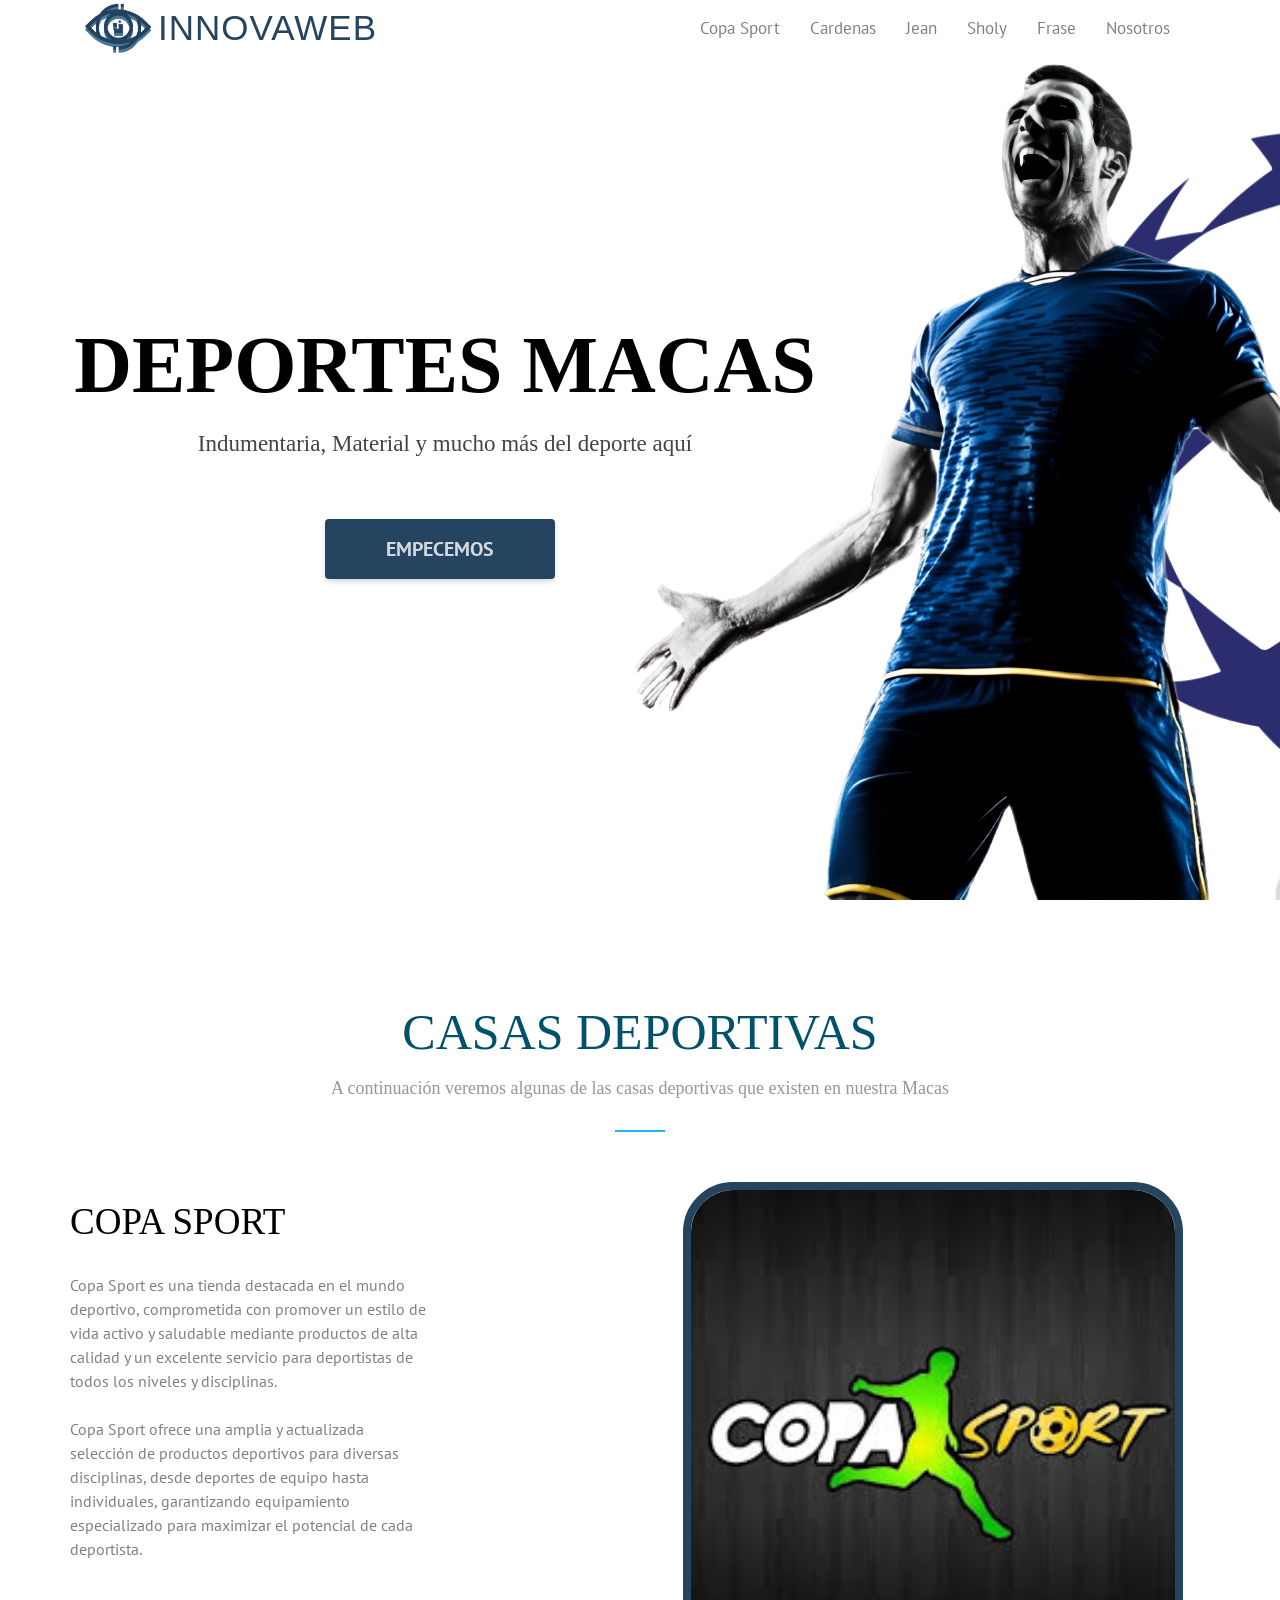
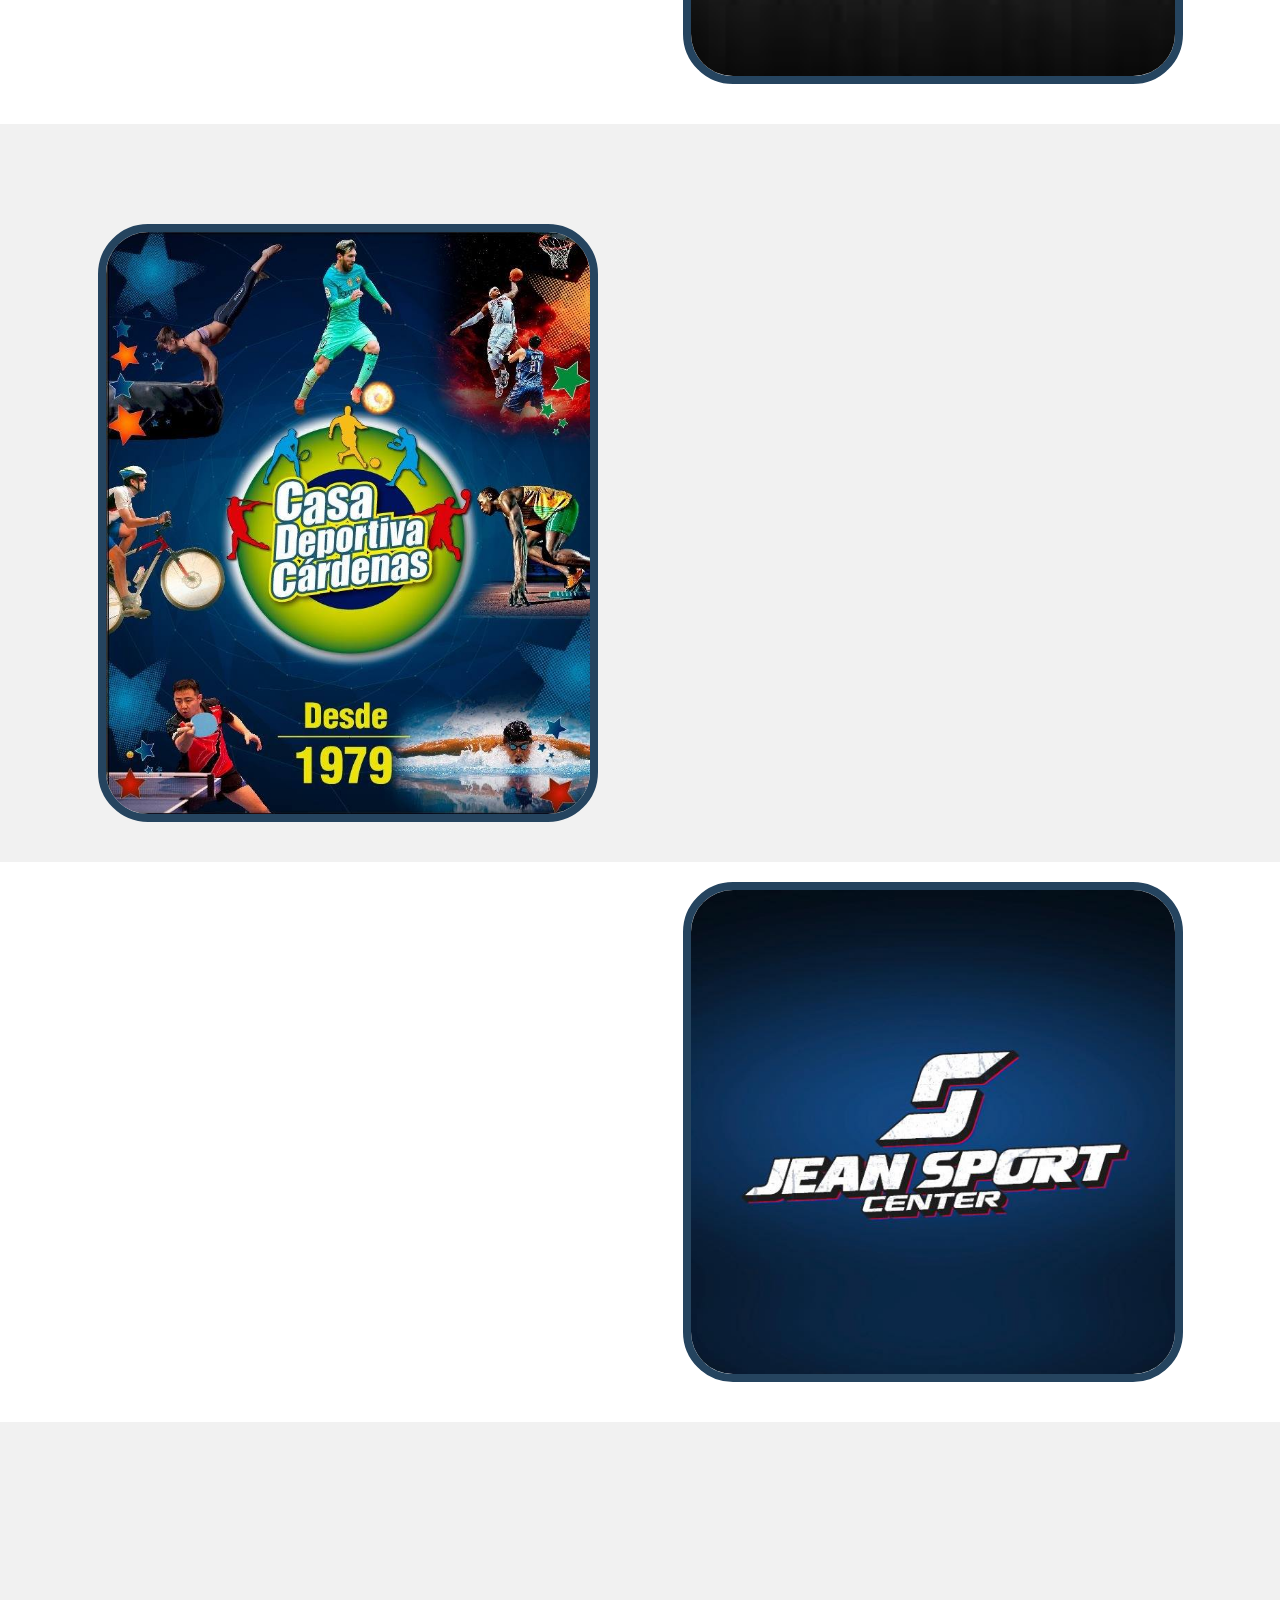
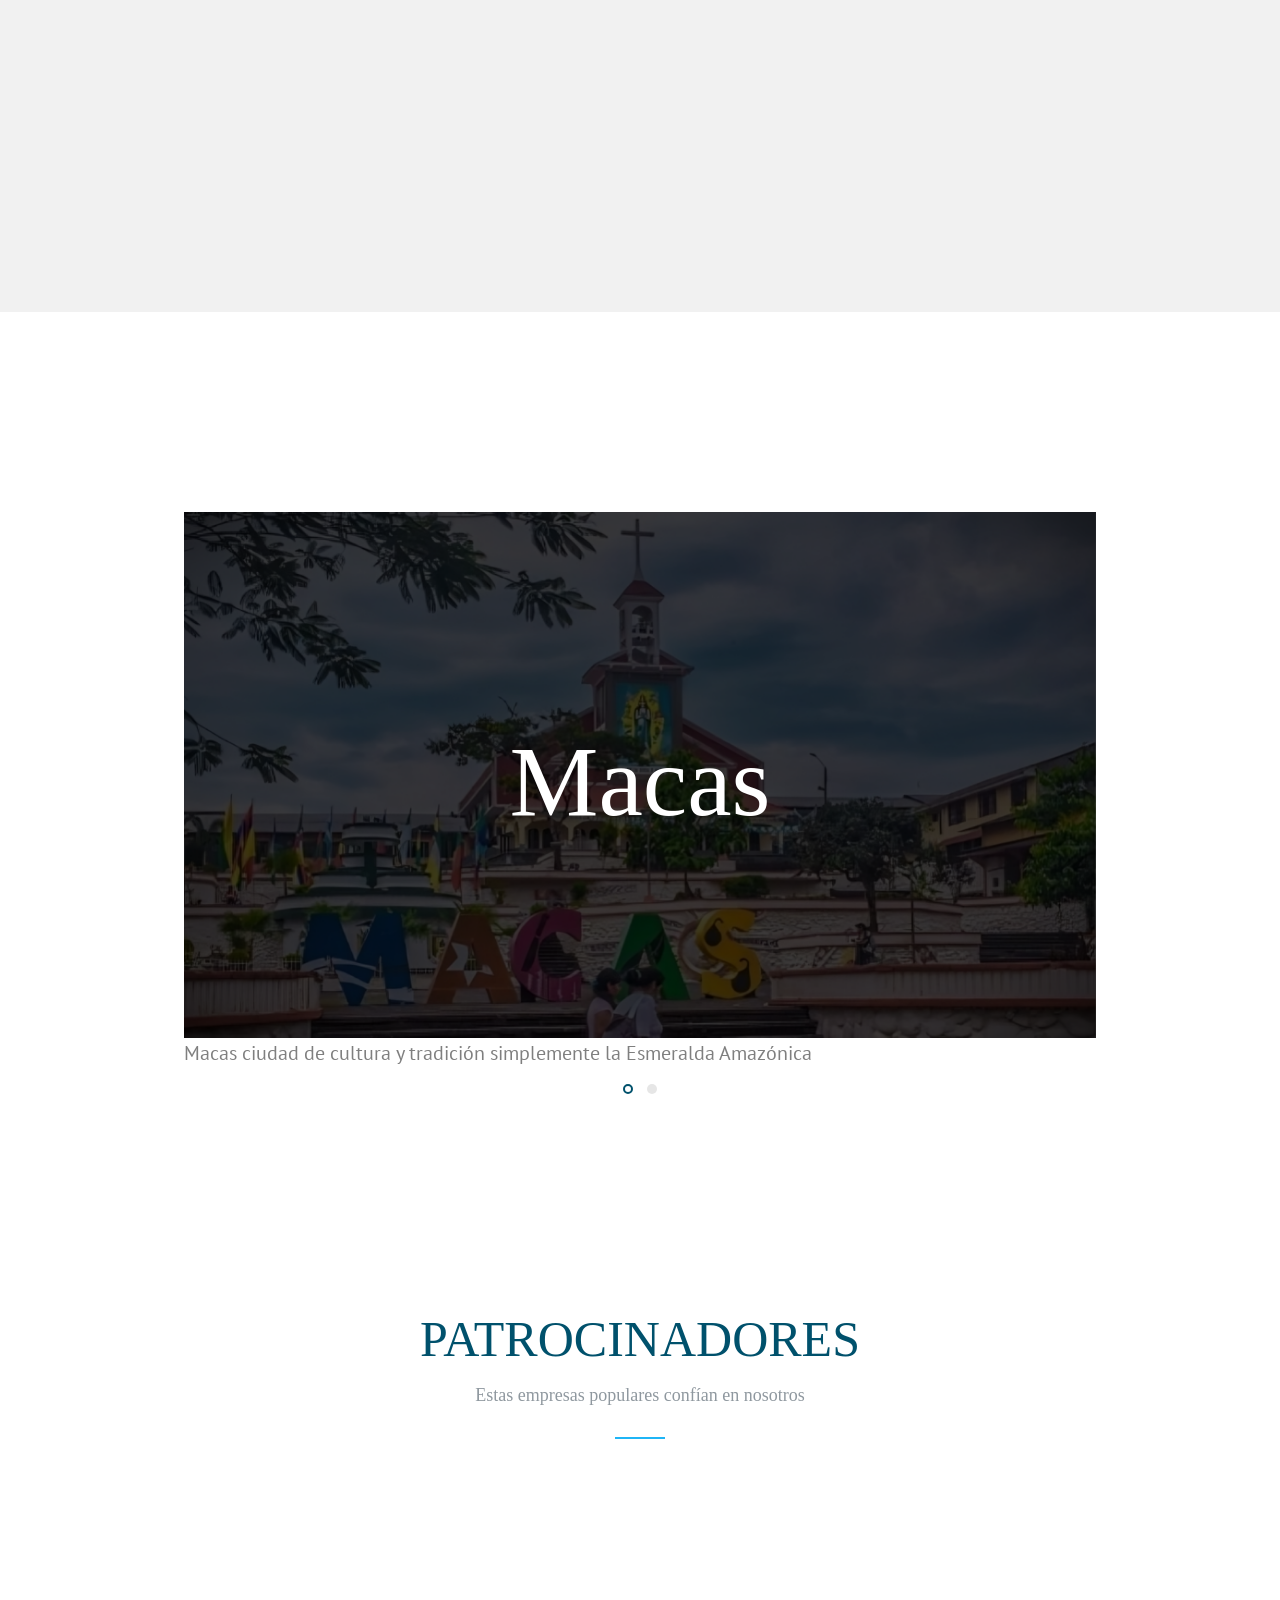
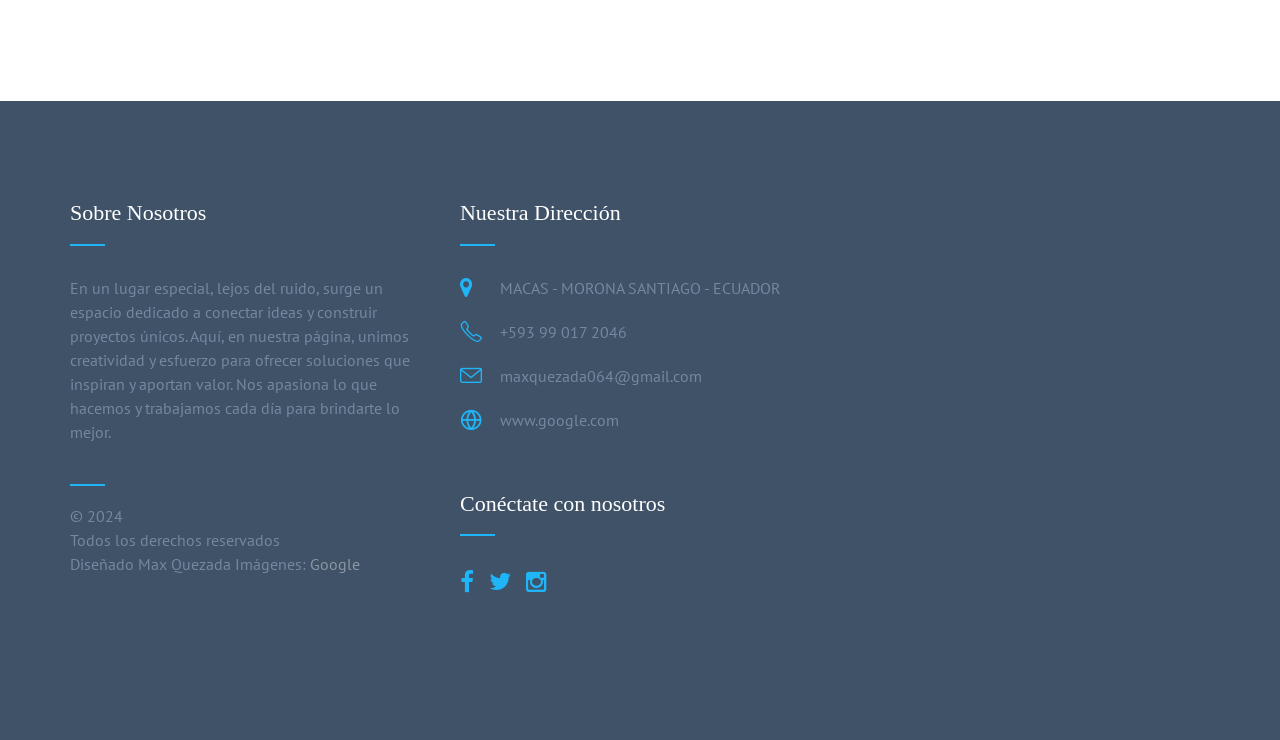
==== commit 0274d03f: "Update index.html" ====
--- a/index.html
+++ b/index.html
@@ -3,7 +3,7 @@
 	<head>
 	<meta charset="utf-8">
 	<meta http-equiv="X-UA-Compatible" content="IE=edge">
-	<title>Casas deportivas de la ciudad de Macas</title>
+	<title>Casas deportivas Macas</title>
 	<meta name="description" content="Explora las casas deportivas de la ciudad de Macas" />
 	<meta name="keywords" content="free html5, free template, free bootstrap, html5, css3, mobile first, responsive" />
 	<meta name="author" content="MAX QUEZADA" />	
@@ -85,7 +85,7 @@
 						CASAS DEPORTIVAS</h2> 
 					<div class="row">
 						<div class="col-md-8 col-md-offset-2 subtext to-animate">
-							<h3>A continuación veremos algunas de las casas deportivas de Macas</h3>
+							<h3>A continuación veremos algunas de las casas deportivas que existen en nuestra Macas</h3>
 						</div>
 					</div>
 				</div>
@@ -130,7 +130,7 @@
 								<p>Casa Deportiva Cadenas es una tienda especializada en equipamiento y vestimenta deportiva, 
 									ideal para quienes buscan mejorar su rendimiento o llevar un estilo de vida más activo y 
 									saludable. Ofrece una amplia variedad de productos de calidad para diversas disciplinas</p>
-								<p>desde accesorios 
+								<p>Desde accesorios 
 									y equipos de entrenamiento hasta
 									uniformes y vestimenta técnica. Su catálogo incluye artículos para deportes colectivos, como fútbol y
 									baloncesto, y para deportes individuales, como running y yoga.</p>
@@ -155,8 +155,7 @@
 								productos para disciplinas como fútbol, baloncesto, ciclismo y fitness, asegurando equipamiento y accesorios
 								 confiables y duraderos para satisfacer las necesidades de cada cliente.</p>
 							<p>Jean Sport cuenta con una selección variada de productos que se adaptan a las necesidades de diferentes disciplinas 
-								deportivas. Ya sea que practiques deportes de equipo, como el fútbol y el baloncesto, o deportes individuales como
-								el ciclismo y el fitness, en Jean Sport encontrarás todo el equipamiento y accesorios 
+								deportivas. Ya sea que practiques deportes de equipo, como el fútbol y el baloncesto, en Jean Sport encontrarás todo el equipamiento y accesorios 
 								que necesitas.</p>
 							</ul>
 						</div>
--- a/css/style.css
+++ b/css/style.css
@@ -290,18 +290,20 @@
   text-align: center;
 }
 #fh5co-home .text-inner h1 {
-  font-size: 38px;
   text-transform: uppercase;
-  color: white;
   margin: 0 0 20px 0;
   font-weight: 700;
+  font-size: 80px; 
+  font-weight: bold; 
+  color: black; 
+  text-transform: uppercase;
 }
 #fh5co-home .text-inner h2 {
-  font-size: 20px;
+  font-size: 23px;
   line-height: 30px;
   font-weight: 300;
-  color: rgba(255, 255, 255, 0.8);
   margin: 0 0 60px 0;
+  color: #444;
 }
 #fh5co-home .text-inner .call-to-action {
   display: block;
@@ -309,6 +311,7 @@
 }
 #fh5co-home .text-inner .call-to-action a {
   width: 230px;
+  text-decoration: none;
   display: inline-block;
   font-size: 20px;
   padding: 15px 0;
@@ -608,7 +611,7 @@
   display: -moz-inline-stack;
   display: inline-block;
   zoom: 1;
-  *display: inline;
+  display: inline;
 }
 
 .section-heading {
@@ -622,13 +625,13 @@
 
 .section-heading h2 {
   margin: 0 0 0 0;
-  font-size: 55px;
   font-weight: 400;
   color: #00516c;
   position: relative;
   display: block;
   padding-bottom: 10px;
   line-height: 1.3;
+  font-size: 50px;
 }
 
 .section-heading h3 {
@@ -1540,21 +1543,6 @@
     font-size: 18px;
   }
   
-  /* EQUIPO */
-  #fh5co-team .team-box {
-    padding-top: 250px;
-  }
-  
-  #fh5co-team .team-box .user {
-    width: 400px;
-    height: 400px;
-    margin-left: -200px;
-  }
-  
-  #fh5co-team .team-box .user img {
-    height: 350px;
-  }
-  
   /* SECCIONES */
   #fh5co-services, #fh5co-testimony, #fh5co-explore, 
   #fh5co-faq, #fh5co-team, #fh5co-trusted, #fh5co-footer,
@@ -1582,6 +1570,34 @@
   
   #fh5co-testimony .wrap-testimony .testimony-slide blockquote p {
     font-size: 18px;
+  }
+}
+
+/* Indumentaria */
+@media (max-width: 768px) {
+  #fh5co-team .team-box {
+    width: 100%;
+    margin-bottom: 30px;
+    margin-top: 70px; /* Reducir el espacio superior */
+  }
+  
+  #fh5co-team .team-box .user {
+    position: absolute;
+    top: 0;
+    left: 50%;
+    margin-left: -125px; /* Centrar mejor la imagen */
+    width: 250px;
+    height: 250px;
+  }
+  
+  #fh5co-team .team-box .user img {
+    height: 200px; /* Reducir tamaño de imagen */
+  }
+  
+  #fh5co-team {
+    display: grid;
+    grid-template-columns: 1fr;
+    gap: 20px;
   }
 }
 
@@ -1618,6 +1634,7 @@
   /* HOME */
   #fh5co-home .text-inner h1 {
     font-size: 32px;
+
   }
   
   #fh5co-home .text-inner h2 {
@@ -1719,6 +1736,7 @@
   }
   
   /* TITULOS */
+
   #tite {
     font-size: 48px;
   }
